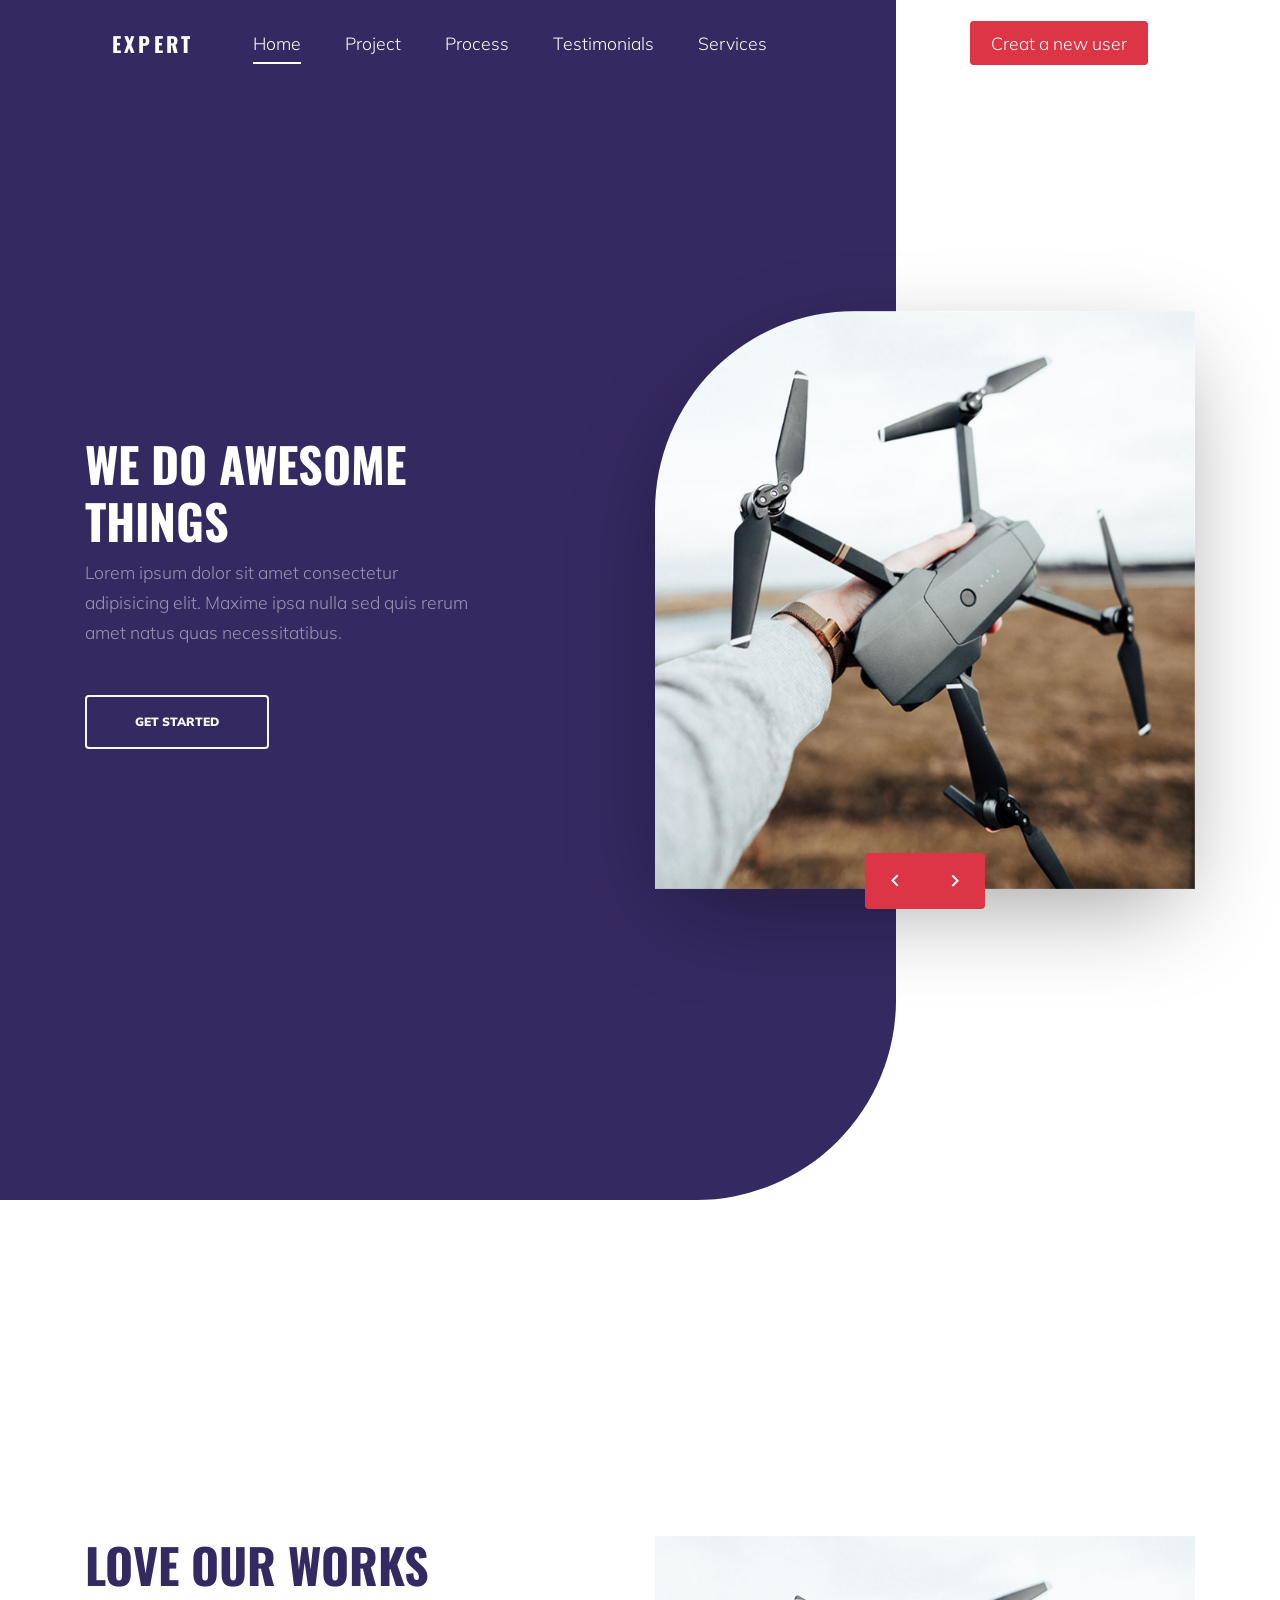
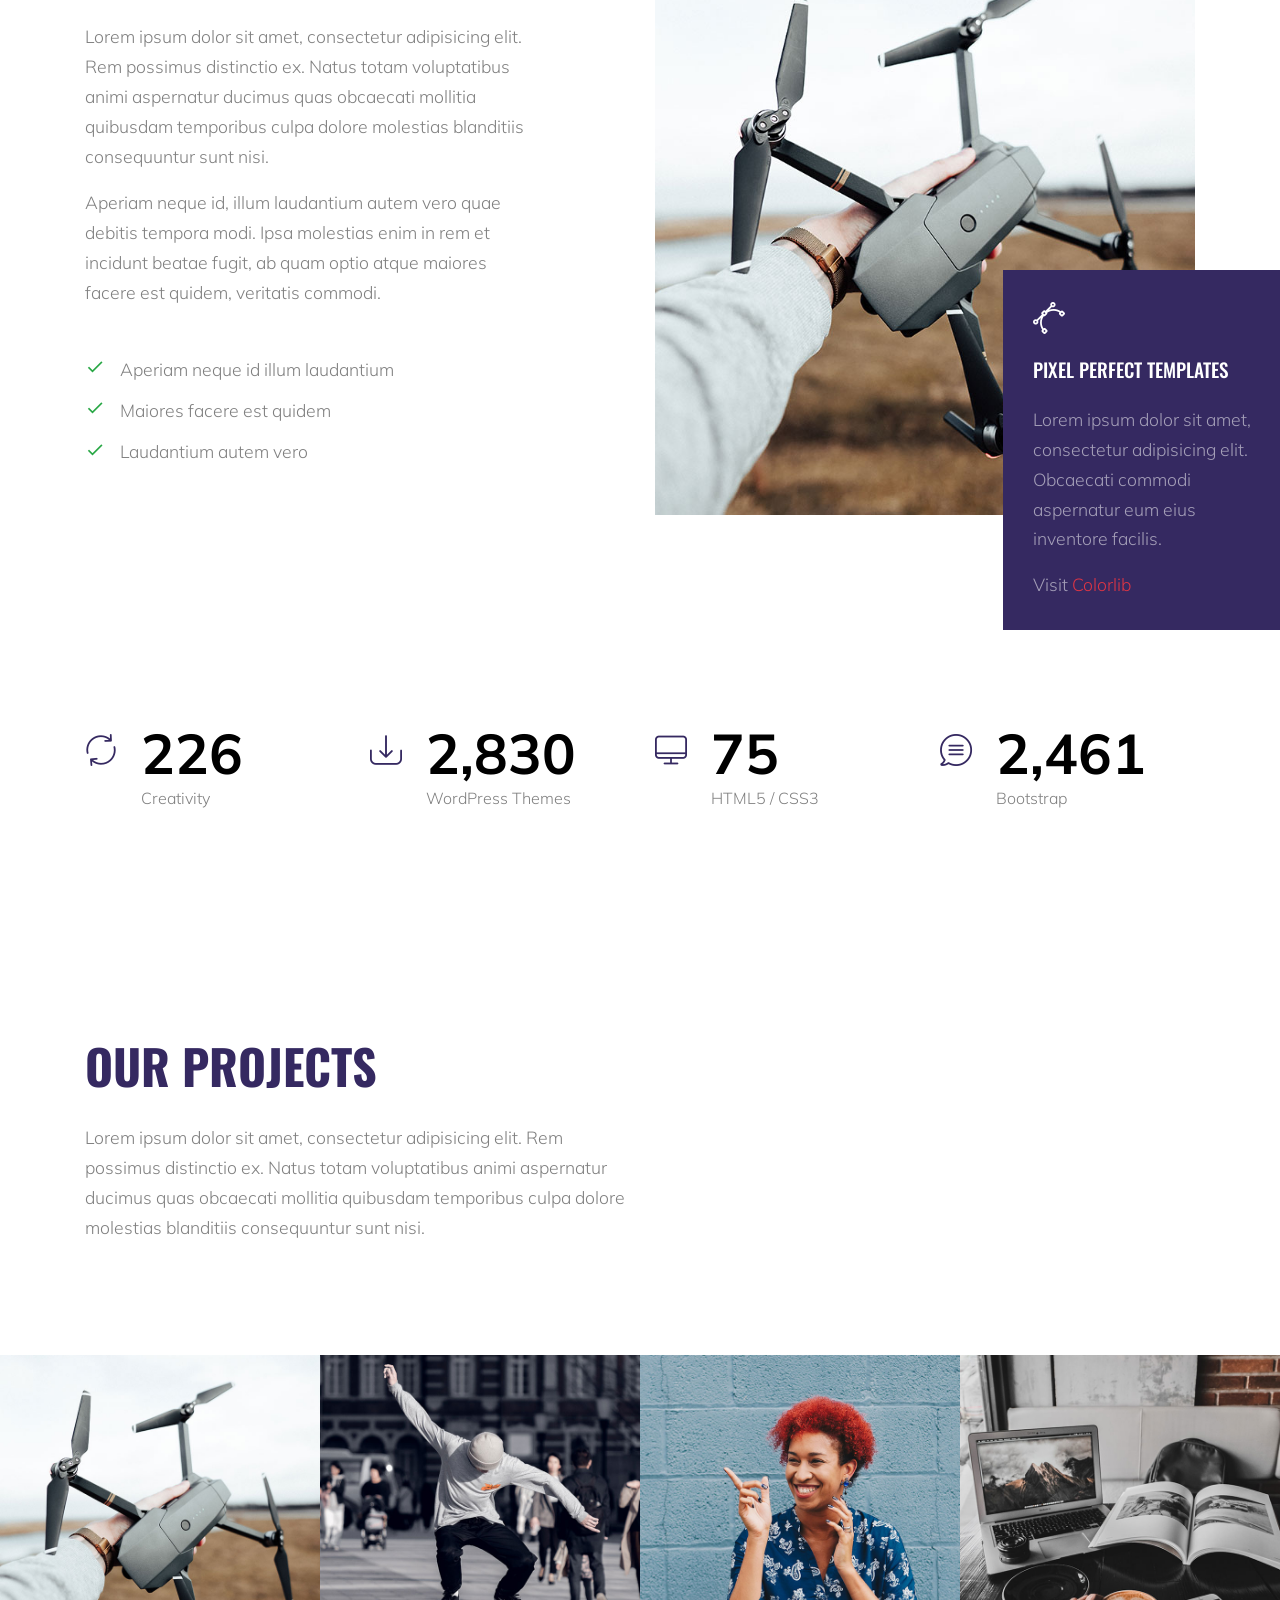
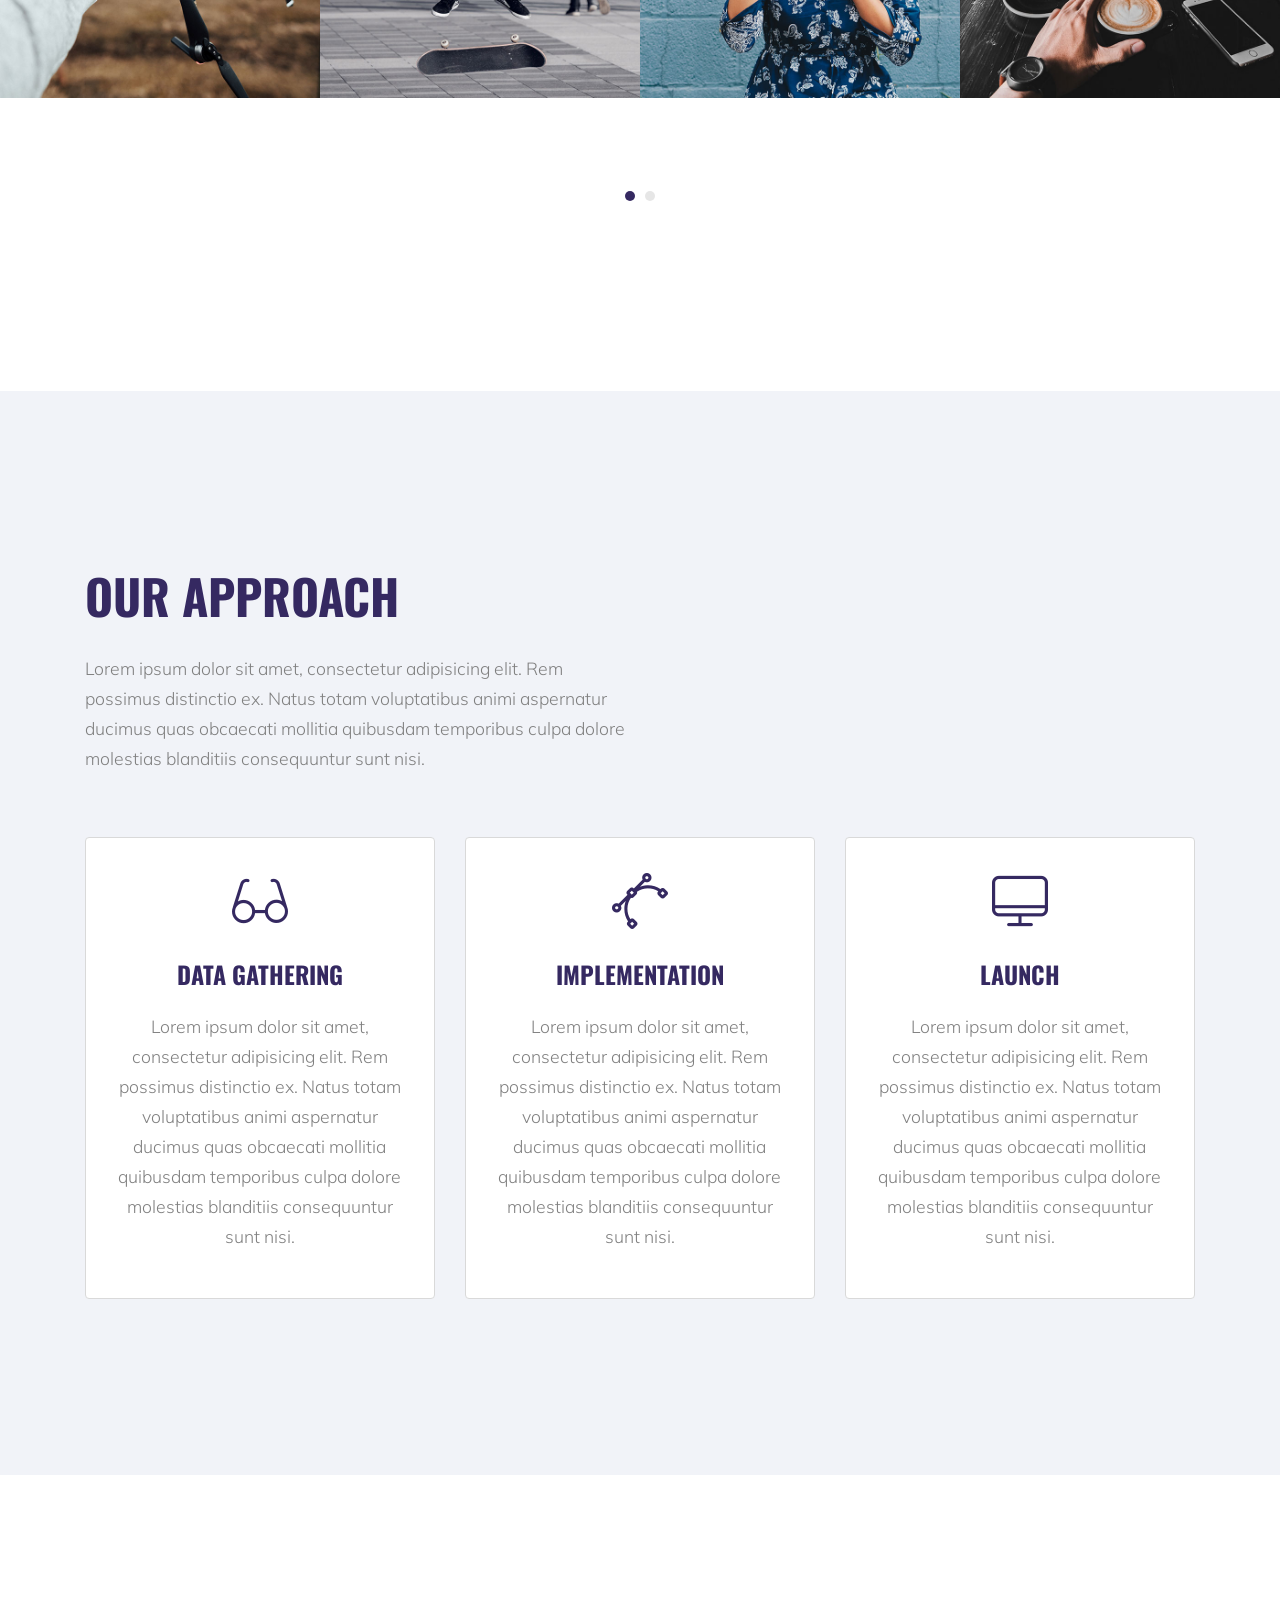
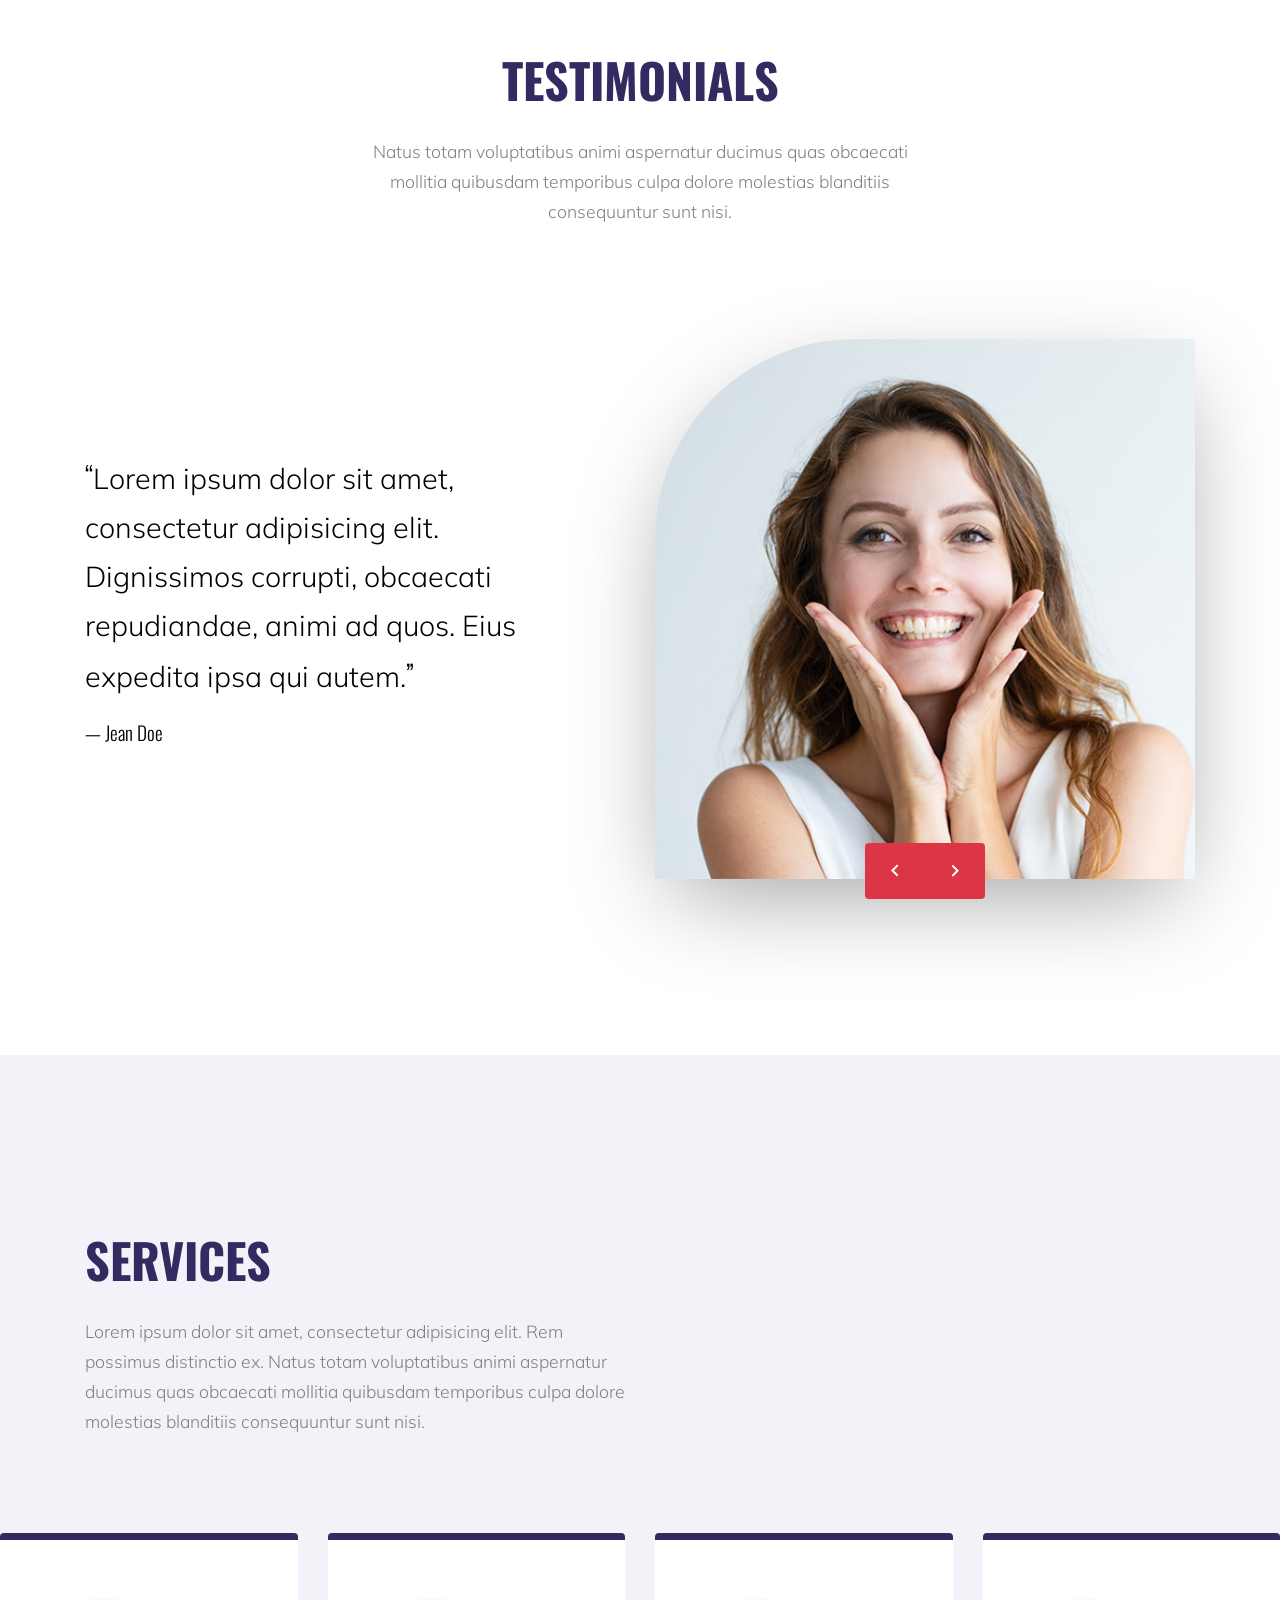
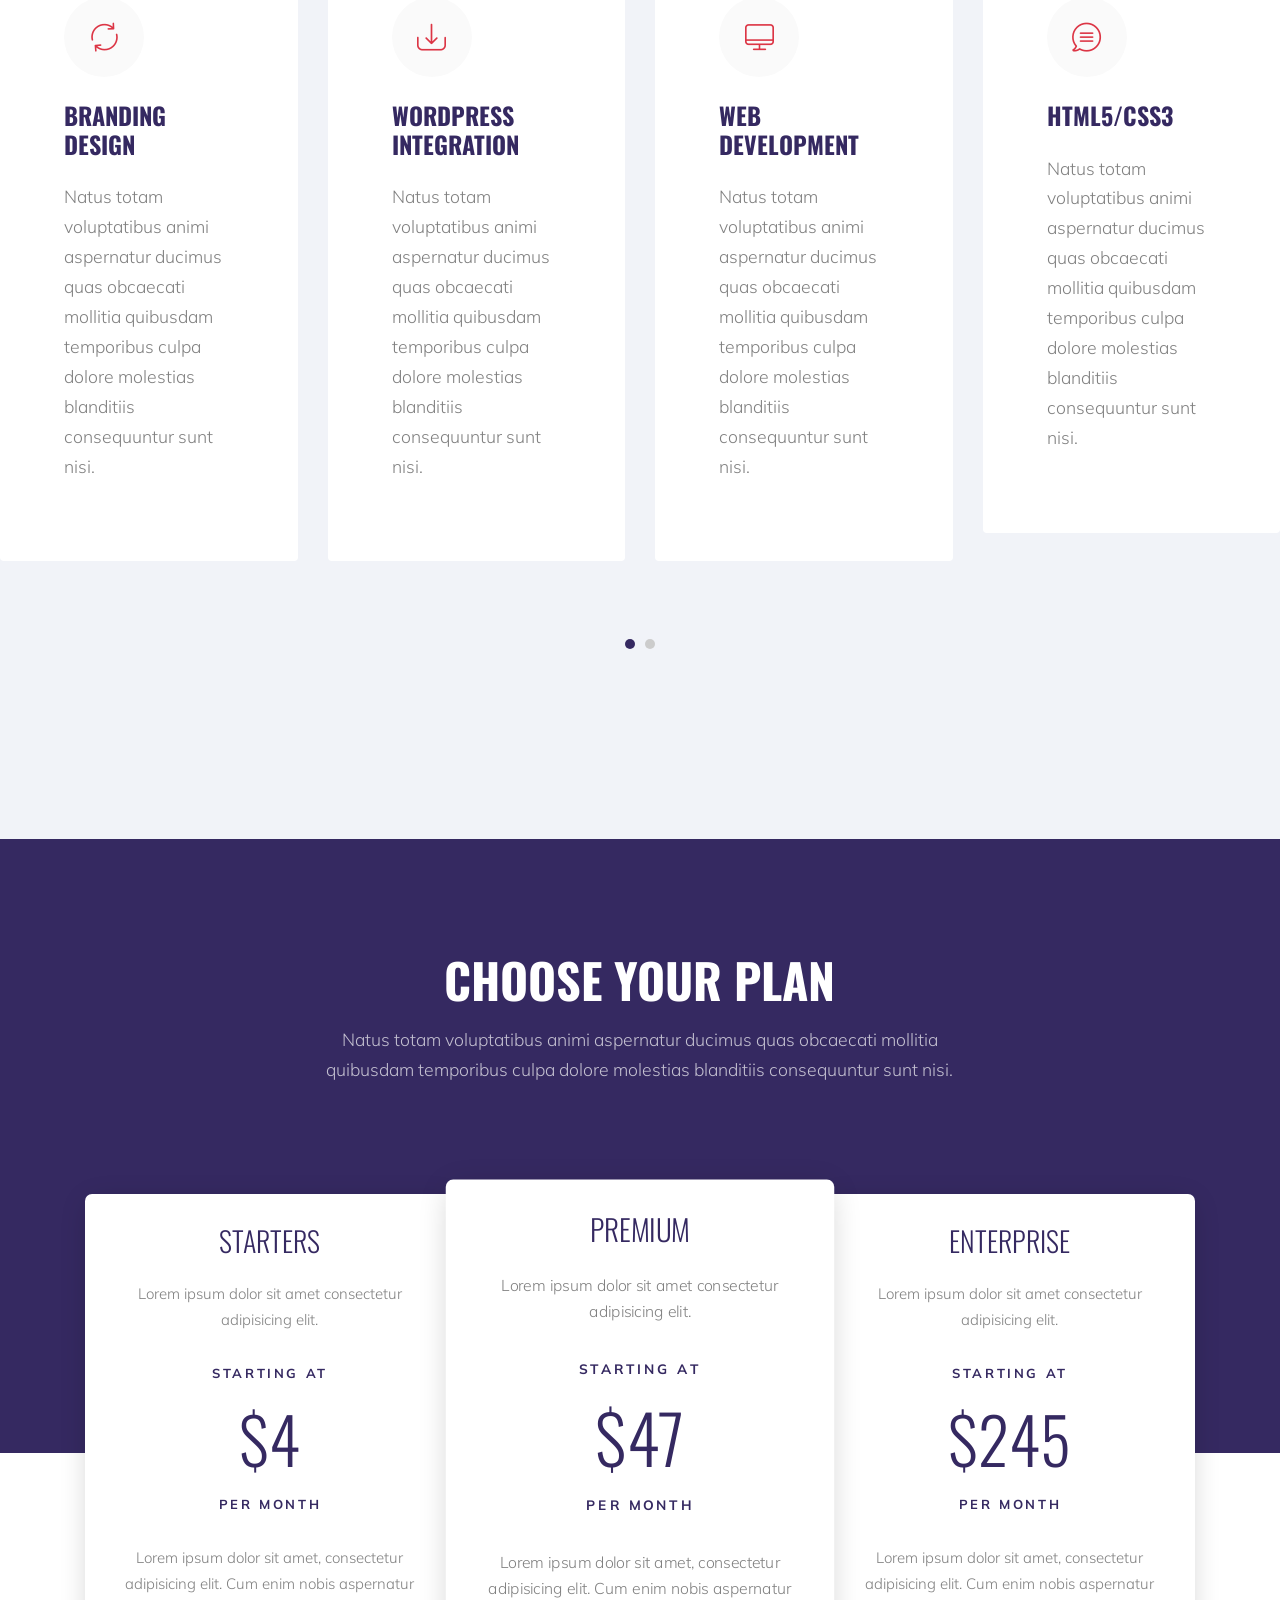
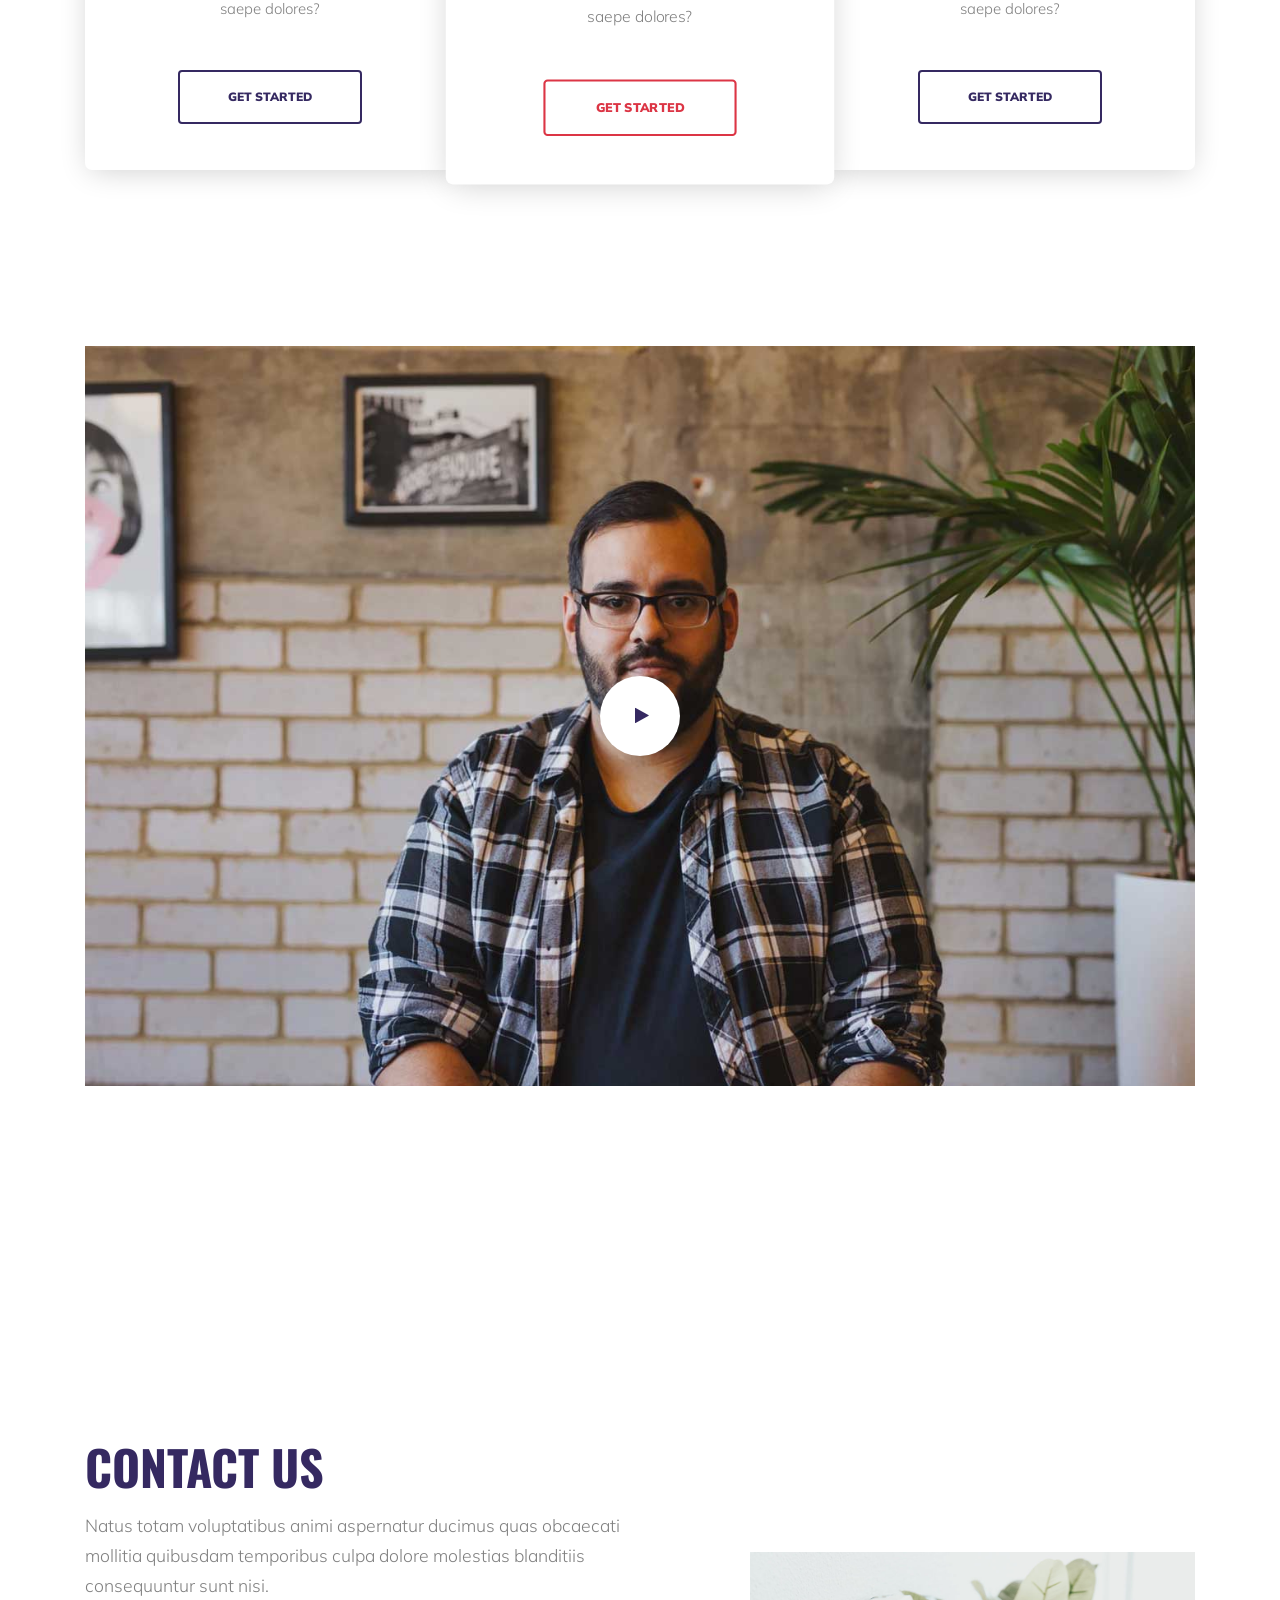
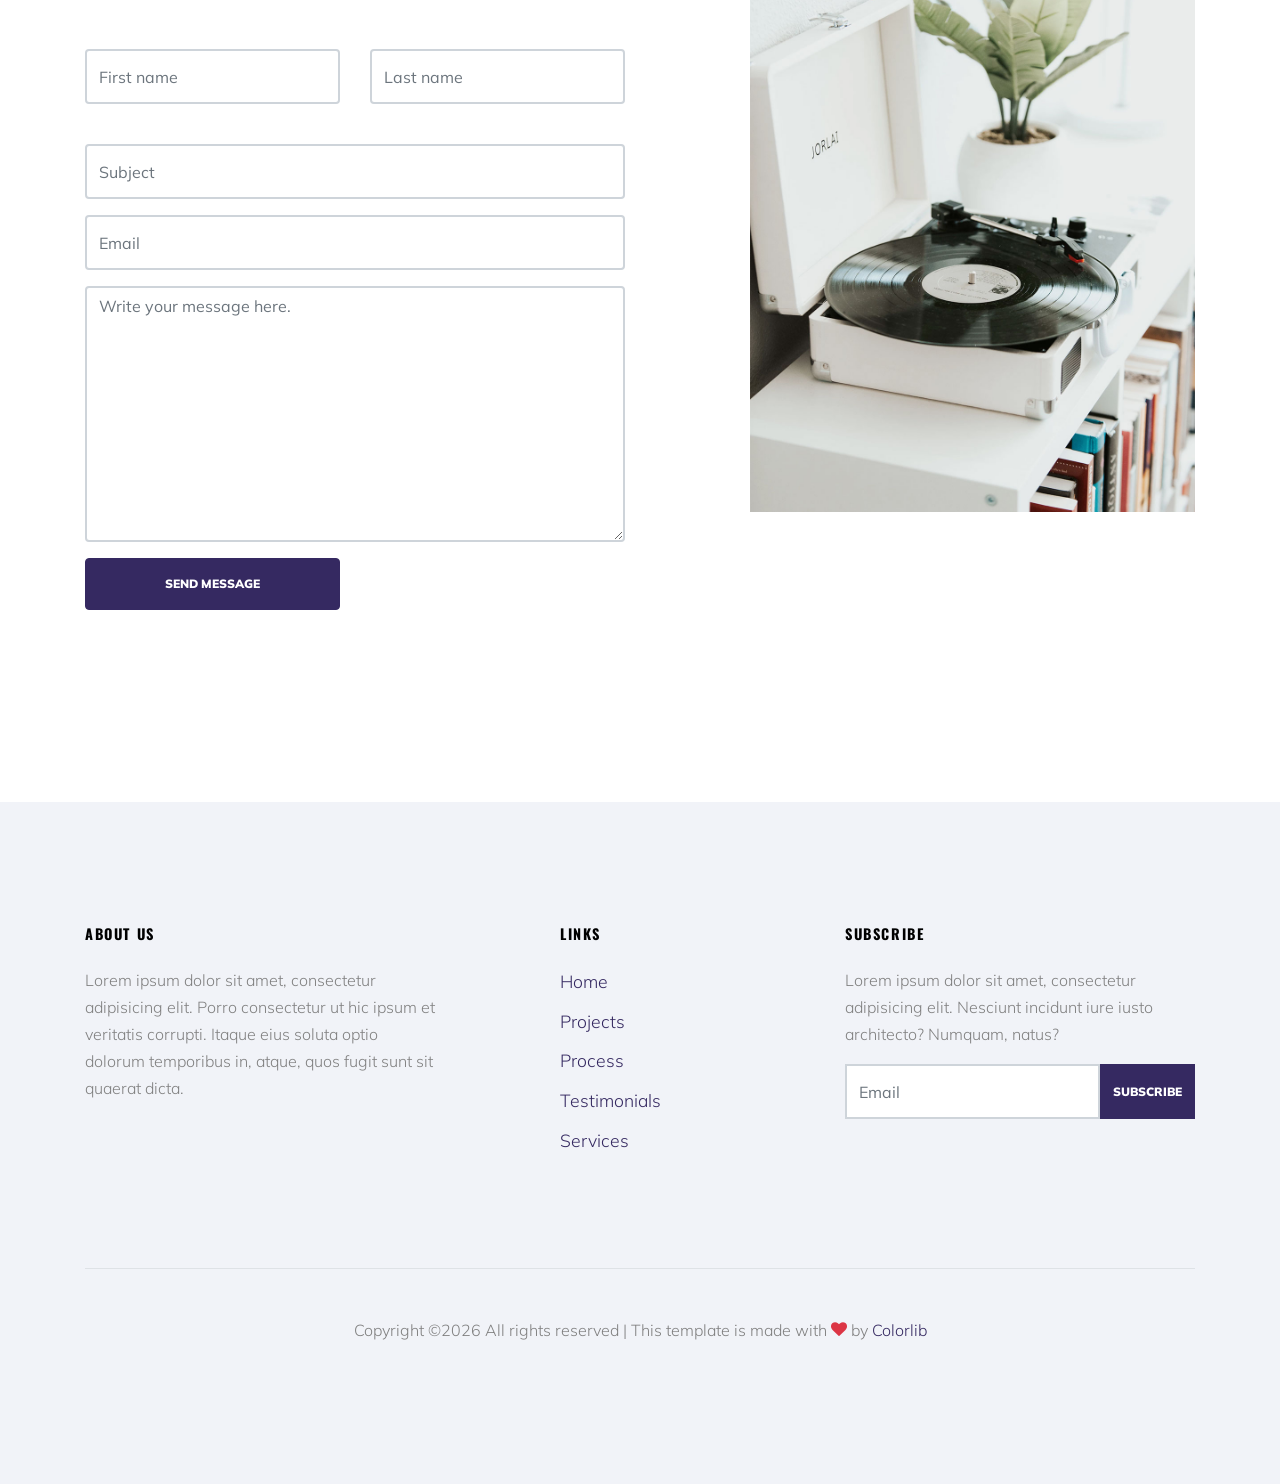
==== index.html @ 6af1cc6c "Initial commit" ====
<!DOCTYPE html>
<html lang="en">
  <head>
    <title>Expert &mdash; Onepage Template by Colorlib</title>
    <meta charset="utf-8">
    <meta name="viewport" content="width=device-width, initial-scale=1, shrink-to-fit=no">
    
    <link href="https://fonts.googleapis.com/css?family=Oswald:400,700|Muli:300,400,700,900" rel="stylesheet">

    <link rel="stylesheet" href="fonts/icomoon/style.css">

    <link rel="stylesheet" href="css/bootstrap.min.css">
    <link rel="stylesheet" href="css/jquery-ui.css">
    <link rel="stylesheet" href="css/owl.carousel.min.css">
    <link rel="stylesheet" href="css/owl.theme.default.min.css">
    <link rel="stylesheet" href="css/owl.theme.default.min.css">

    <link rel="stylesheet" href="css/jquery.fancybox.min.css">

    <link rel="stylesheet" href="css/bootstrap-datepicker.css">

    <link rel="stylesheet" href="fonts/flaticon/font/flaticon.css">

    <link rel="stylesheet" href="css/aos.css">

    <link rel="stylesheet" href="css/style.css">
    
  </head>
  <body data-spy="scroll" data-target=".site-navbar-target" data-offset="300">
  

  <div id="overlayer"></div>
  <div class="loader">
    <div class="spinner-border text-primary" role="status">
      <span class="sr-only">Loading...</span>
    </div>
  </div>


  <div class="site-wrap">

    <div class="site-mobile-menu site-navbar-target">
      <div class="site-mobile-menu-header">
        <div class="site-mobile-menu-close mt-3">
          <span class="icon-close2 js-menu-toggle"></span>
        </div>
      </div>
      <div class="site-mobile-menu-body"></div>
    </div>
   
    
    <header class="site-navbar py-4 js-sticky-header site-navbar-target" role="banner">
      
      <div class="container-fluid">
        <div class="d-flex align-items-center">
          <div class="site-logo"><a href="index.html" class="text-uppercase">Expert</a></div>
          <div>
            <nav class="site-navigation position-relative text-right" role="navigation">
              <ul class="site-menu main-menu js-clone-nav mr-auto d-none d-xl-block">
                <li><a href="#home-section" class="nav-link">Home</a></li>
                <li><a href="#work-section" class="nav-link">Project</a></li>
                <li><a href="#process-section" class="nav-link">Process</a></li>
                <li><a href="#testimonials-section" class="nav-link">Testimonials</a></li>
                <li><a href="#services-section" class="nav-link">Services</a></li>
                
              </ul>
            </nav>
          </div>
          <div class="ml-auto">
            <nav class="site-navigation position-relative text-right" role="navigation">
              <ul class="site-menu main-menu site-menu-dark js-clone-nav mr-auto d-none d-xl-block">
                <li class="cta"><a href="register.html" class="nav-link"><span class="border bg-danger rounded text-white border-danger">Creat a new user </span></a></li>
              </ul>
            </nav>
            <a href="#" class="d-inline-block d-xl-none site-menu-toggle js-menu-toggle float-right"><span class="icon-menu h3"></span></a>
          </div>
        </div>
      </div>
      
    </header>

    <div class="intro-section custom-owl-carousel" id="home-section">
      <div class="container">
        <div class="row align-items-center">
          <div class="col-lg-5 mr-auto" data-aos="fade-up">

            <div class="owl-carousel slide-one-item-alt-text">
              <div class="slide-text">
                <h1>We Do Awesome Things</h1>
                <p class="mb-5">Lorem ipsum dolor sit amet consectetur adipisicing elit. Maxime ipsa nulla sed quis rerum amet natus quas necessitatibus.</p>
                <p><a href="#" target="_blank" class="btn btn-outline-light py-3 px-5">Get Started</a></p>
              </div>
              <div class="slide-text">
                <h1>Welcome</h1>
                <p class="mb-5">Lorem ipsum dolor sit amet consectetur adipisicing elit. Maxime ipsa nulla sed quis rerum amet natus quas necessitatibus.</p>
                <p><a href="#" target="_blank" class="btn btn-outline-light py-3 px-5">Get Started</a></p>
              </div>
              <div class="slide-text">
                <h1>High Quality Website Templates</h1>
                <p class="mb-5">Lorem ipsum dolor sit amet consectetur adipisicing elit. Maxime ipsa nulla sed quis rerum amet natus quas necessitatibus.</p>
                <p><a href="#" target="_blank" class="btn btn-outline-light py-3 px-5">Get Started</a></p>
              </div>
              <div class="slide-text">
                <h1>We do things right.</h1>
                <p class="mb-5">Lorem ipsum dolor sit amet consectetur adipisicing elit. Maxime ipsa nulla sed quis rerum amet natus quas necessitatibus.</p>
                <p><a href="#" target="_blank" class="btn btn-outline-light py-3 px-5">Get Started</a></p>
              </div>
            </div>

          </div>
          <div class="col-lg-6 ml-auto"  data-aos="fade-up" data-aos-delay="100">
                        
            <div class="owl-carousel slide-one-item-alt">
              <img src="images/img_1.jpg" alt="Image" class="img-fluid">
              <img src="images/img_2.jpg" alt="Image" class="img-fluid">
              <img src="images/img_3.jpg" alt="Image" class="img-fluid">
              <img src="images/img_4.jpg" alt="Image" class="img-fluid">
            </div>

            <div class="owl-custom-direction">
              <a href="#" class="custom-prev"><span class="icon-keyboard_arrow_left"></span></a>
              <a href="#" class="custom-next"><span class="icon-keyboard_arrow_right"></span></a>
            </div>

          </div>
        </div>
      </div>
    </div>


    <div class="site-section section-1">
      
    
      <div class="container">
        <div class="row">
          <div class="col-lg-5 mr-auto mb-5"  data-aos="fade-up">

            <div class="mb-5">
              <h2 class="section-title">Love Our Works</h2>
              <p>Lorem ipsum dolor sit amet, consectetur adipisicing elit. Rem possimus distinctio ex. Natus totam voluptatibus animi aspernatur ducimus quas obcaecati mollitia quibusdam temporibus culpa dolore molestias blanditiis consequuntur sunt nisi.</p>
              <p class="mb-5">Aperiam neque id, illum laudantium autem vero quae debitis tempora modi. Ipsa molestias enim in rem et incidunt beatae fugit, ab quam optio atque maiores facere est quidem, veritatis commodi.</p>

              <ul class="ul-check list-unstyled success">
                <li>Aperiam neque id illum laudantium</li>
                <li>Maiores facere est quidem</li>
                <li>Laudantium autem vero</li>
              </ul>
            </div>

            
          </div>

          <div class="col-lg-6"  data-aos="fade-up" data-aos-delay="100">
            <div class="image-absolute-box">
              <div class="box">
                <div class="icon-wrap"><span class="flaticon-vector"></span></div>
                <h3>Pixel Perfect Templates</h3>
                <p>Lorem ipsum dolor sit amet, consectetur adipisicing elit. Obcaecati commodi aspernatur eum eius inventore facilis.</p>
                <p class="mb-0">Visit <a href="#" class="text-danger">Colorlib</a></p>
              </div>
              <img src="images/img_1.jpg" alt="Image" class="img-fluid">
            </div>
          </div>
        </div>
      </div>

    </div>

    <div class="container section-counter">
      <div class="row">
        <div class="col-md-6 col-lg-3" data-aos="fade-up" data-aos-delay="">
          <div class="counter d-flex align-items-start mb-5">
            <div class="icon-wrap"><span class="flaticon-reload text-primary"></span></div>

            <div class="counter-text">
              <strong class="number" data-number="360">0</strong>
              <span>Creativity</span>
            </div>
          </div>
        </div>

        <div class="col-md-6 col-lg-3" data-aos="fade-up" data-aos-delay="100">
          <div class="counter d-flex align-items-start">
            <div class="icon-wrap"><span class="flaticon-download text-primary"></span></div>
            <div class="counter-text">
              <strong class="number" data-number="4500">0</strong>
              <span>WordPress Themes </span>
            </div>
          </div>
        </div>

        <div class="col-md-6 col-lg-3" data-aos="fade-up" data-aos-delay="200">
          <div class="counter d-flex align-items-start mb-5">
            <div class="icon-wrap"><span class="flaticon-monitor text-primary"></span></div>
            <div class="counter-text">
              <strong class="number" data-number="120">0</strong>
              <span>HTML5 / CSS3</span>
            </div>
          </div>
        </div>

        <div class="col-md-6 col-lg-3" data-aos="fade-up" data-aos-delay="300">
          <div class="counter d-flex align-items-start">
            <div class="icon-wrap"><span class="flaticon-chat text-primary"></span></div>
            <div class="counter-text">
              <strong class="number" data-number="3913">0</strong>
              <span>Bootstrap</span>
            </div>
          </div>
        </div>
      </div>
    </div>

    <div class="site-section section-2" id="work-section" data-aos="fade">
      <div class="container">
        <div class="row">
          <div class="col-lg-6 mb-5">
            <h2 class="section-title">Our Projects</h2>
            <p>Lorem ipsum dolor sit amet, consectetur adipisicing elit. Rem possimus distinctio ex. Natus totam voluptatibus animi aspernatur ducimus quas obcaecati mollitia quibusdam temporibus culpa dolore molestias blanditiis consequuntur sunt nisi.</p>
          </div>
        </div>

      </div>
        



      <div class="owl-carousel nonloop-block-13">

          <a class="work-thumb" href="images/img_1.jpg" data-fancybox="gallery">
            <div class="work-text">
              <h3>Project Name Here</h3>
              <span class="category">Website</span>
            </div>
            <img src="images/img_1.jpg" alt="Image" class="img-fluid">
          </a> 
          
          <a class="work-thumb" href="images/img_2.jpg" data-fancybox="gallery">
            <div class="work-text">
              <h3>Project Name Here</h3>
              <span class="category">Illustration</span>
            </div>
            <img src="images/img_2.jpg" alt="Image" class="img-fluid">
          </a>

          <a class="work-thumb" href="images/img_3.jpg" data-fancybox="gallery">
            <div class="work-text">
              <h3>Project Name Here</h3>
              <span class="category">Branding</span>
            </div>
            <img src="images/img_3.jpg" alt="Image" class="img-fluid">
          </a>

          <a class="work-thumb" href="images/img_4.jpg" data-fancybox="gallery">
            <div class="work-text">
              <h3>Project Name Here</h3>
              <span class="category">Web Development</span>
            </div>
            <img src="images/img_4.jpg" alt="Image" class="img-fluid">
          </a>

          <a class="work-thumb" href="images/img_1.jpg" data-fancybox="gallery">
            <div class="work-text">
              <h3>Project Name Here</h3>
              <span class="category">Design</span>
            </div>
            <img src="images/img_1.jpg" alt="Image" class="img-fluid">
          </a>
      </div>
    

    </div>


    <div class="site-section section-2 bg-light" id="process-section" data-aos="fade">
      <div class="container">
        <div class="row">
          <div class="col-lg-6 mb-5">
            <h2 class="section-title">Our Approach</h2>
            <p>Lorem ipsum dolor sit amet, consectetur adipisicing elit. Rem possimus distinctio ex. Natus totam voluptatibus animi aspernatur ducimus quas obcaecati mollitia quibusdam temporibus culpa dolore molestias blanditiis consequuntur sunt nisi.</p>
          </div>
        </div>
        <div class="row">
          <div class="col-md-6 col-lg-4 mb-4 mb-lg-0">
            <div class="process bg-white rounded">
              <div>
                <span class="flaticon-glasses display-4 text-primary mb-4 d-inline-block"></span>
                <h3>Data Gathering</h3>
                <p>Lorem ipsum dolor sit amet, consectetur adipisicing elit. Rem possimus distinctio ex. Natus totam voluptatibus animi aspernatur ducimus quas obcaecati mollitia quibusdam temporibus culpa dolore molestias blanditiis consequuntur sunt nisi.</p>
              </div>

            </div>
          </div>
          <div class="col-md-6 col-lg-4 mb-4 mb-lg-0">
            <div class="process bg-white rounded">
              <div>
                <span class="flaticon-vector display-4 text-primary mb-4 d-inline-block"></span>
                <h3>Implementation</h3>
                <p>Lorem ipsum dolor sit amet, consectetur adipisicing elit. Rem possimus distinctio ex. Natus totam voluptatibus animi aspernatur ducimus quas obcaecati mollitia quibusdam temporibus culpa dolore molestias blanditiis consequuntur sunt nisi.</p>
              </div>

            </div>
          </div>
          <div class="col-md-6 col-lg-4 mb-4 mb-lg-0">
            <div class="process bg-white rounded">
              <div>
                <span class="flaticon-monitor display-4 text-primary mb-4 d-inline-block"></span>
                <h3>Launch</h3>
                <p>Lorem ipsum dolor sit amet, consectetur adipisicing elit. Rem possimus distinctio ex. Natus totam voluptatibus animi aspernatur ducimus quas obcaecati mollitia quibusdam temporibus culpa dolore molestias blanditiis consequuntur sunt nisi.</p>
              </div>

            </div>
          </div>
        </div>
      </div>
    </div>


    <div class="site-section testimonial-wrap custom-owl-carousel" id="testimonials-section">
      <div class="container">
        <div class="row text-center justify-content-center mb-5"  data-aos="fade-up">
          <div class="col-lg-6 mb-5 text-center">
            <h2 class="section-title w-100 mx-auto">Testimonials</h2>
            <p>Natus totam voluptatibus animi aspernatur ducimus quas obcaecati mollitia quibusdam temporibus culpa dolore molestias blanditiis consequuntur sunt nisi.</p>
          </div>
        </div>
        <div class="row align-items-center"  data-aos="fade-up" data-aos-delay="100">
          <div class="col-lg-5 mr-auto">

            <div class="owl-carousel slide-one-item-alt-text">
              <div class="slide-text">
                <blockquote>
                  <p><span>&ldquo;</span>Lorem ipsum dolor sit amet, consectetur adipisicing elit. Dignissimos corrupti, obcaecati repudiandae, animi ad quos. Eius expedita ipsa qui autem.<span>&rdquo;</span></p>
                  <p class="author">&mdash;  Jean Doe</p>
                </blockquote>
              </div>
              <div class="slide-text">
                <blockquote>
                  <p><span>&ldquo;</span>Lorem ipsum dolor sit amet, consectetur adipisicing elit. Dignissimos corrupti, obcaecati repudiandae, animi ad quos. Eius expedita ipsa qui autem.<span>&rdquo;</span></p>
                  <p class="author">&mdash;  Gregg Pollach</p>
                </blockquote>
              </div>
              <div class="slide-text">
               <blockquote>
                  <p><span>&ldquo;</span>Lorem ipsum dolor sit amet, consectetur adipisicing elit. Dignissimos corrupti, obcaecati repudiandae, animi ad quos. Eius expedita ipsa qui autem.<span>&rdquo;</span></p>
                  <p class="author">&mdash;  Rober Kenneth</p>
                </blockquote>
              </div>
              <div class="slide-text">
                <blockquote>
                  <p><span>&ldquo;</span>Lorem ipsum dolor sit amet, consectetur adipisicing elit. Dignissimos corrupti, obcaecati repudiandae, animi ad quos. Eius expedita ipsa qui autem.<span>&rdquo;</span></p>
                  <p class="author">&mdash;  Joshua Smith</p>
                </blockquote>
              </div>
            </div>

          </div>
          <div class="col-lg-6 ml-auto"  data-aos="fade-up" data-aos-delay="200">
                        
            <div class="owl-carousel slide-one-item-alt">
              <img src="images/person_1.jpg" alt="Image" class="img-fluid">
              <img src="images/person_2.jpg" alt="Image" class="img-fluid">
              <img src="images/person_3.jpg" alt="Image" class="img-fluid">
              <img src="images/person_4.jpg" alt="Image" class="img-fluid">
            </div>

            <div class="owl-custom-direction">
              <a href="#" class="custom-prev"><span class="icon-keyboard_arrow_left"></span></a>
              <a href="#" class="custom-next"><span class="icon-keyboard_arrow_right"></span></a>
            </div>

          </div>
        </div>
      </div>
    </div>


    <div class="site-section bg-light" id="services-section" data-aos="fade">
      <div class="container">
        <div class="row">
          <div class="col-lg-6 mb-5">
            <h2 class="section-title">Services</h2>
            <p>Lorem ipsum dolor sit amet, consectetur adipisicing elit. Rem possimus distinctio ex. Natus totam voluptatibus animi aspernatur ducimus quas obcaecati mollitia quibusdam temporibus culpa dolore molestias blanditiis consequuntur sunt nisi.</p>
          </div>
        </div>

      </div>

        
      <div class="owl-carousel nonloop-block-14">
        
        <div class="service">
          <div>
            <span class="custom-icon-wrap"><span class="flaticon-reload"></span></span>
            <h3>Branding Design</h3>
            <p>Natus totam voluptatibus animi aspernatur ducimus quas obcaecati mollitia quibusdam temporibus culpa dolore molestias blanditiis consequuntur sunt nisi.</p>
          </div>
        </div>


        <div class="service">
          <div>
            <span class="custom-icon-wrap"><span class="flaticon-download"></span></span>
            <h3>WordPress Integration</h3>
            <p>Natus totam voluptatibus animi aspernatur ducimus quas obcaecati mollitia quibusdam temporibus culpa dolore molestias blanditiis consequuntur sunt nisi.</p>
          </div>
        </div>

        <div class="service">
          <div>
            <span class="custom-icon-wrap"><span class="flaticon-monitor"></span></span>
            <h3>Web Development</h3>
            <p>Natus totam voluptatibus animi aspernatur ducimus quas obcaecati mollitia quibusdam temporibus culpa dolore molestias blanditiis consequuntur sunt nisi.</p>
          </div>
        </div>

        <div class="service">
          <div>
            <span class="custom-icon-wrap"><span class="flaticon-chat"></span></span>
            <h3>HTML5/CSS3</h3>
            <p>Natus totam voluptatibus animi aspernatur ducimus quas obcaecati mollitia quibusdam temporibus culpa dolore molestias blanditiis consequuntur sunt nisi.</p>
          </div>
        </div>

        <div class="service">
          <div>
            <span class="custom-icon-wrap"><span class="flaticon-glasses"></span></span>
            <h3>Web Templates</h3>
            <p>Natus totam voluptatibus animi aspernatur ducimus quas obcaecati mollitia quibusdam temporibus culpa dolore molestias blanditiis consequuntur sunt nisi.</p>
          </div>
        </div>

        <div class="service">
          <div>
            <span class="custom-icon-wrap"><span class="flaticon-vector"></span></span>
            <h3>Creative Design</h3>
            <p>Natus totam voluptatibus animi aspernatur ducimus quas obcaecati mollitia quibusdam temporibus culpa dolore molestias blanditiis consequuntur sunt nisi.</p>
          </div>
        </div>



      </div>

    </div>


    <div class="pricing-wrap bg-primary pricing-counter" id="pricing-section" data-aos="fade">
      <div class="container">
        <div class="row justify-content-center">
          <div class="col-lg-7 text-center">
            <h2 class="section-title mb-3 text-center text-white mx-auto">Choose Your Plan</h2>
            <p class="mb-5 section-desc">Natus totam voluptatibus animi aspernatur ducimus quas obcaecati mollitia quibusdam temporibus culpa dolore molestias blanditiis consequuntur sunt nisi.</p>
          
          </div>
        </div>
      </div>
    </div>
    
    <div class="container">
      <div class="row no-gutters">
        <div class="col-lg-4">
          <div class="pricing">
            <h3>Starters</h3>
            <p class="description">Lorem ipsum dolor sit amet consectetur adipisicing elit.</p>
            <div class="price">
              <span>Starting at</span>
              <strong>$<em class="number" data-number="7">0</em></strong>
              <span>Per Month</span>
            </div>

            <p class="description-2 mb-5">Lorem ipsum dolor sit amet, consectetur adipisicing elit. Cum enim nobis aspernatur saepe dolores?</p>

            <p><a href="#" target="_blank" class="btn btn-outline-primary py-3 px-5">Get Started</a></p>
            
          </div>
        </div>
        <div class="col-lg-4">
          <div class="pricing pricing-popular">
            <h3>Premium</h3>
            <p class="description">Lorem ipsum dolor sit amet consectetur adipisicing elit.</p>
            <div class="price">
              <span>Starting at</span>
              <strong>$<em class="number" data-number="75">0</em></strong>
              <span>Per Month</span>
            </div>

            <p class="description-2 mb-5">Lorem ipsum dolor sit amet, consectetur adipisicing elit. Cum enim nobis aspernatur saepe dolores?</p>

            <p><a href="#" target="_blank" class="btn  btn-outline-danger py-3 px-5">Get Started</a></p>
            
          </div>
        </div>
        <div class="col-lg-4">
          <div class="pricing">
            <h3>Enterprise</h3>
            <p class="description">Lorem ipsum dolor sit amet consectetur adipisicing elit.</p>
            <div class="price">
              <span>Starting at</span>
              <strong>$<em class="number" data-number="390">0</em></strong>
              <span>Per Month</span>
            </div>

            <p class="description-2 mb-5">Lorem ipsum dolor sit amet, consectetur adipisicing elit. Cum enim nobis aspernatur saepe dolores?</p>

            <p><a href="#" target="_blank" class="btn btn-outline-primary py-3 px-5">Get Started</a></p>
            
          </div>
        </div>
      </div>
    </div>


    <div class="site-section"  data-aos="fade">
      <div class="container">
        <a href="https://vimeo.com/325355987" class="video-img-bg" data-fancybox data-ratio="2">
          <span class="play-button">
            <span class="icon-play"></span>
          </span>
          <img src="images/video_bg.jpg" alt="Image" class="img-fluid">
        </a>
      </div>
    </div>

    <div class="site-section" id="contact-section"  data-aos="fade">
      <div class="container">

        <div class="row align-items-center">
          <div class="col-md-5 order-1 order-md-2 mb-5 mb-md-0">
            <img src="images/about_1.jpg" alt="Image" class="img-fluid">
          </div>
          <div class="col-md-6 mr-auto order-2 order-md-1">
            
            <h2 class="section-title mb-3">Contact Us</h2>
            <p class="mb-5">Natus totam voluptatibus animi aspernatur ducimus quas obcaecati mollitia quibusdam temporibus culpa dolore molestias blanditiis consequuntur sunt nisi.</p>
          
            <form method="post">
              <div class="form-group row">
                <div class="col-md-6 mb-4">
                  <input type="text" class="form-control" placeholder="First name">
                </div>
                <div class="col-md-6">
                  <input type="text" class="form-control" placeholder="Last name">
                </div>
              </div>

              <div class="form-group row">
                <div class="col-md-12">
                  <input type="text" class="form-control" placeholder="Subject">
                </div>
              </div>

              <div class="form-group row">
                <div class="col-md-12">
                  <input type="email" class="form-control" placeholder="Email">
                </div>
              </div>
              <div class="form-group row">
                <div class="col-md-12">
                  <textarea class="form-control" id="" cols="30" rows="10" placeholder="Write your message here."></textarea>
                </div>
              </div>

              <div class="form-group row">
                <div class="col-md-6">
                  
                  <input type="submit" class="btn btn-primary py-3 px-5 btn-block" value="Send Message">
                </div>
              </div>

            </form>
          </div>
          
        </div>
      </div>
    </div>

  
     
    <footer class="footer-section bg-light">
      <div class="container">
        <div class="row">
          <div class="col-md-4">
            <h3>About Us</h3>
            <p>Lorem ipsum dolor sit amet, consectetur adipisicing elit. Porro consectetur ut hic ipsum et veritatis corrupti. Itaque eius soluta optio dolorum temporibus in, atque, quos fugit sunt sit quaerat dicta.</p>
          </div>

          <div class="col-md-3 ml-auto">
            <h3>Links</h3>
            <ul class="list-unstyled footer-links">
              <li><a href="#home-section" class="smoothscroll">Home</a></li>
              <li><a href="#work-section" class="smoothscroll">Projects</a></li>
              <li><a href="#process-section" class="smoothscroll">Process</a></li>
              <li><a href="#testimonials-section" class="smoothscroll">Testimonials</a></li>
              <li><a href="#services-section" class="smoothscroll">Services</a></li>
            </ul>
          </div>

          <div class="col-md-4">
            <h3>Subscribe</h3>
            <p>Lorem ipsum dolor sit amet, consectetur adipisicing elit. Nesciunt incidunt iure iusto architecto? Numquam, natus?</p>
            <form action="#">
              <div class="d-flex mb-5">
                <input type="text" class="form-control rounded-0" placeholder="Email">
                <input type="submit" class="btn btn-primary rounded-0" value="Subscribe">
              </div>
            </form>
          </div>

        </div>

        <div class="row pt-5 mt-5 text-center">
          <div class="col-md-12">
            <div class="border-top pt-5">
              <p>
            <!-- Link back to Colorlib can't be removed. Template is licensed under CC BY 3.0. -->
            Copyright &copy;<script>document.write(new Date().getFullYear());</script> All rights reserved | This template is made with <i class="icon-heart text-danger" aria-hidden="true"></i> by <a href="https://colorlib.com" target="_blank" >Colorlib</a>
            <!-- Link back to Colorlib can't be removed. Template is licensed under CC BY 3.0. -->
            </p>
            
            </div>
          </div>
          
        </div>
      </div>
    </footer>

  
    
  </div> <!-- .site-wrap -->

  <script src="js/jquery-3.3.1.min.js"></script>
  <script src="js/jquery-ui.js"></script>
  <script src="js/popper.min.js"></script>
  <script src="js/bootstrap.min.js"></script>
  <script src="js/owl.carousel.min.js"></script>
  <script src="js/jquery.easing.1.3.js"></script>
  <script src="js/aos.js"></script>
  <script src="js/jquery.fancybox.min.js"></script>
  <script src="js/jquery.waypoints.min.js"></script>
  <script src="js/jquery.animateNumber.min.js"></script>
  <script src="js/jquery.sticky.js"></script>
  <script src="js/main.js"></script>
    
  
  </body>
</html>
---- fonts/icomoon/style.css ----
@font-face {
  font-family: 'icomoon';
  src:  url('fonts/icomoon.eot?10si43');
  src:  url('fonts/icomoon.eot?10si43#iefix') format('embedded-opentype'),
    url('fonts/icomoon.ttf?10si43') format('truetype'),
    url('fonts/icomoon.woff?10si43') format('woff'),
    url('fonts/icomoon.svg?10si43#icomoon') format('svg');
  font-weight: normal;
  font-style: normal;
}

[class^="icon-"], [class*=" icon-"] {
  /* use !important to prevent issues with browser extensions that change fonts */
  font-family: 'icomoon' !important;
  speak: none;
  font-style: normal;
  font-weight: normal;
  font-variant: normal;
  text-transform: none;
  line-height: 1;

  /* Better Font Rendering =========== */
  -webkit-font-smoothing: antialiased;
  -moz-osx-font-smoothing: grayscale;
}

.icon-asterisk:before {
  content: "\f069";
}
.icon-plus:before {
  content: "\f067";
}
.icon-question:before {
  content: "\f128";
}
.icon-minus:before {
  content: "\f068";
}
.icon-glass:before {
  content: "\f000";
}
.icon-music:before {
  content: "\f001";
}
.icon-search:before {
  content: "\f002";
}
.icon-envelope-o:before {
  content: "\f003";
}
.icon-heart:before {
  content: "\f004";
}
.icon-star:before {
  content: "\f005";
}
.icon-star-o:before {
  content: "\f006";
}
.icon-user:before {
  content: "\f007";
}
.icon-film:before {
  content: "\f008";
}
.icon-th-large:before {
  content: "\f009";
}
.icon-th:before {
  content: "\f00a";
}
.icon-th-list:before {
  content: "\f00b";
}
.icon-check:before {
  content: "\f00c";
}
.icon-close:before {
  content: "\f00d";
}
.icon-remove:before {
  content: "\f00d";
}
.icon-times:before {
  content: "\f00d";
}
.icon-search-plus:before {
  content: "\f00e";
}
.icon-search-minus:before {
  content: "\f010";
}
.icon-power-off:before {
  content: "\f011";
}
.icon-signal:before {
  content: "\f012";
}
.icon-cog:before {
  content: "\f013";
}
.icon-gear:before {
  content: "\f013";
}
.icon-trash-o:before {
  content: "\f014";
}
.icon-home:before {
  content: "\f015";
}
.icon-file-o:before {
  content: "\f016";
}
.icon-clock-o:before {
  content: "\f017";
}
.icon-road:before {
  content: "\f018";
}
.icon-download:before {
  content: "\f019";
}
.icon-arrow-circle-o-down:before {
  content: "\f01a";
}
.icon-arrow-circle-o-up:before {
  content: "\f01b";
}
.icon-inbox:before {
  content: "\f01c";
}
.icon-play-circle-o:before {
  content: "\f01d";
}
.icon-repeat:before {
  content: "\f01e";
}
.icon-rotate-right:before {
  content: "\f01e";
}
.icon-refresh:before {
  content: "\f021";
}
.icon-list-alt:before {
  content: "\f022";
}
.icon-lock:before {
  content: "\f023";
}
.icon-flag:before {
  content: "\f024";
}
.icon-headphones:before {
  content: "\f025";
}
.icon-volume-off:before {
  content: "\f026";
}
.icon-volume-down:before {
  content: "\f027";
}
.icon-volume-up:before {
  content: "\f028";
}
.icon-qrcode:before {
  content: "\f029";
}
.icon-barcode:before {
  content: "\f02a";
}
.icon-tag:before {
  content: "\f02b";
}
.icon-tags:before {
  content: "\f02c";
}
.icon-book:before {
  content: "\f02d";
}
.icon-bookmark:before {
  content: "\f02e";
}
.icon-print:before {
  content: "\f02f";
}
.icon-camera:before {
  content: "\f030";
}
.icon-font:before {
  content: "\f031";
}
.icon-bold:before {
  content: "\f032";
}
.icon-italic:before {
  content: "\f033";
}
.icon-text-height:before {
  content: "\f034";
}
.icon-text-width:before {
  content: "\f035";
}
.icon-align-left:before {
  content: "\f036";
}
.icon-align-center:before {
  content: "\f037";
}
.icon-align-right:before {
  content: "\f038";
}
.icon-align-justify:before {
  content: "\f039";
}
.icon-list:before {
  content: "\f03a";
}
.icon-dedent:before {
  content: "\f03b";
}
.icon-outdent:before {
  content: "\f03b";
}
.icon-indent:before {
  content: "\f03c";
}
.icon-video-camera:before {
  content: "\f03d";
}
.icon-image:before {
  content: "\f03e";
}
.icon-photo:before {
  content: "\f03e";
}
.icon-picture-o:before {
  content: "\f03e";
}
.icon-pencil:before {
  content: "\f040";
}
.icon-map-marker:before {
  content: "\f041";
}
.icon-adjust:before {
  content: "\f042";
}
.icon-tint:before {
  content: "\f043";
}
.icon-edit:before {
  content: "\f044";
}
.icon-pencil-square-o:before {
  content: "\f044";
}
.icon-share-square-o:before {
  content: "\f045";
}
.icon-check-square-o:before {
  content: "\f046";
}
.icon-arrows:before {
  content: "\f047";
}
.icon-step-backward:before {
  content: "\f048";
}
.icon-fast-backward:before {
  content: "\f049";
}
.icon-backward:before {
  content: "\f04a";
}
.icon-play:before {
  content: "\f04b";
}
.icon-pause:before {
  content: "\f04c";
}
.icon-stop:before {
  content: "\f04d";
}
.icon-forward:before {
  content: "\f04e";
}
.icon-fast-forward:before {
  content: "\f050";
}
.icon-step-forward:before {
  content: "\f051";
}
.icon-eject:before {
  content: "\f052";
}
.icon-chevron-left:before {
  content: "\f053";
}
.icon-chevron-right:before {
  content: "\f054";
}
.icon-plus-circle:before {
  content: "\f055";
}
.icon-minus-circle:before {
  content: "\f056";
}
.icon-times-circle:before {
  content: "\f057";
}
.icon-check-circle:before {
  content: "\f058";
}
.icon-question-circle:before {
  content: "\f059";
}
.icon-info-circle:before {
  content: "\f05a";
}
.icon-crosshairs:before {
  content: "\f05b";
}
.icon-times-circle-o:before {
  content: "\f05c";
}
.icon-check-circle-o:before {
  content: "\f05d";
}
.icon-ban:before {
  content: "\f05e";
}
.icon-arrow-left:before {
  content: "\f060";
}
.icon-arrow-right:before {
  content: "\f061";
}
.icon-arrow-up:before {
  content: "\f062";
}
.icon-arrow-down:before {
  content: "\f063";
}
.icon-mail-forward:before {
  content: "\f064";
}
.icon-share:before {
  content: "\f064";
}
.icon-expand:before {
  content: "\f065";
}
.icon-compress:before {
  content: "\f066";
}
.icon-exclamation-circle:before {
  content: "\f06a";
}
.icon-gift:before {
  content: "\f06b";
}
.icon-leaf:before {
  content: "\f06c";
}
.icon-fire:before {
  content: "\f06d";
}
.icon-eye:before {
  content: "\f06e";
}
.icon-eye-slash:before {
  content: "\f070";
}
.icon-exclamation-triangle:before {
  content: "\f071";
}
.icon-warning:before {
  content: "\f071";
}
.icon-plane:before {
  content: "\f072";
}
.icon-calendar:before {
  content: "\f073";
}
.icon-random:before {
  content: "\f074";
}
.icon-comment:before {
  content: "\f075";
}
.icon-magnet:before {
  content: "\f076";
}
.icon-chevron-up:before {
  content: "\f077";
}
.icon-chevron-down:before {
  content: "\f078";
}
.icon-retweet:before {
  content: "\f079";
}
.icon-shopping-cart:before {
  content: "\f07a";
}
.icon-folder:before {
  content: "\f07b";
}
.icon-folder-open:before {
  content: "\f07c";
}
.icon-arrows-v:before {
  content: "\f07d";
}
.icon-arrows-h:before {
  content: "\f07e";
}
.icon-bar-chart:before {
  content: "\f080";
}
.icon-bar-chart-o:before {
  content: "\f080";
}
.icon-twitter-square:before {
  content: "\f081";
}
.icon-facebook-square:before {
  content: "\f082";
}
.icon-camera-retro:before {
  content: "\f083";
}
.icon-key:before {
  content: "\f084";
}
.icon-cogs:before {
  content: "\f085";
}
.icon-gears:before {
  content: "\f085";
}
.icon-comments:before {
  content: "\f086";
}
.icon-thumbs-o-up:before {
  content: "\f087";
}
.icon-thumbs-o-down:before {
  content: "\f088";
}
.icon-star-half:before {
  content: "\f089";
}
.icon-heart-o:before {
  content: "\f08a";
}
.icon-sign-out:before {
  content: "\f08b";
}
.icon-linkedin-square:before {
  content: "\f08c";
}
.icon-thumb-tack:before {
  content: "\f08d";
}
.icon-external-link:before {
  content: "\f08e";
}
.icon-sign-in:before {
  content: "\f090";
}
.icon-trophy:before {
  content: "\f091";
}
.icon-github-square:before {
  content: "\f092";
}
.icon-upload:before {
  content: "\f093";
}
.icon-lemon-o:before {
  content: "\f094";
}
.icon-phone:before {
  content: "\f095";
}
.icon-square-o:before {
  content: "\f096";
}
.icon-bookmark-o:before {
  content: "\f097";
}
.icon-phone-square:before {
  content: "\f098";
}
.icon-twitter:before {
  content: "\f099";
}
.icon-facebook:before {
  content: "\f09a";
}
.icon-facebook-f:before {
  content: "\f09a";
}
.icon-github:before {
  content: "\f09b";
}
.icon-unlock:before {
  content: "\f09c";
}
.icon-credit-card:before {
  content: "\f09d";
}
.icon-feed:before {
  content: "\f09e";
}
.icon-rss:before {
  content: "\f09e";
}
.icon-hdd-o:before {
  content: "\f0a0";
}
.icon-bullhorn:before {
  content: "\f0a1";
}
.icon-bell-o:before {
  content: "\f0a2";
}
.icon-certificate:before {
  content: "\f0a3";
}
.icon-hand-o-right:before {
  content: "\f0a4";
}
.icon-hand-o-left:before {
  content: "\f0a5";
}
.icon-hand-o-up:before {
  content: "\f0a6";
}
.icon-hand-o-down:before {
  content: "\f0a7";
}
.icon-arrow-circle-left:before {
  content: "\f0a8";
}
.icon-arrow-circle-right:before {
  content: "\f0a9";
}
.icon-arrow-circle-up:before {
  content: "\f0aa";
}
.icon-arrow-circle-down:before {
  content: "\f0ab";
}
.icon-globe:before {
  content: "\f0ac";
}
.icon-wrench:before {
  content: "\f0ad";
}
.icon-tasks:before {
  content: "\f0ae";
}
.icon-filter:before {
  content: "\f0b0";
}
.icon-briefcase:before {
  content: "\f0b1";
}
.icon-arrows-alt:before {
  content: "\f0b2";
}
.icon-group:before {
  content: "\f0c0";
}
.icon-users:before {
  content: "\f0c0";
}
.icon-chain:before {
  content: "\f0c1";
}
.icon-link:before {
  content: "\f0c1";
}
.icon-cloud:before {
  content: "\f0c2";
}
.icon-flask:before {
  content: "\f0c3";
}
.icon-cut:before {
  content: "\f0c4";
}
.icon-scissors:before {
  content: "\f0c4";
}
.icon-copy:before {
  content: "\f0c5";
}
.icon-files-o:before {
  content: "\f0c5";
}
.icon-paperclip:before {
  content: "\f0c6";
}
.icon-floppy-o:before {
  content: "\f0c7";
}
.icon-save:before {
  content: "\f0c7";
}
.icon-square:before {
  content: "\f0c8";
}
.icon-bars:before {
  content: "\f0c9";
}
.icon-navicon:before {
  content: "\f0c9";
}
.icon-reorder:before {
  content: "\f0c9";
}
.icon-list-ul:before {
  content: "\f0ca";
}
.icon-list-ol:before {
  content: "\f0cb";
}
.icon-strikethrough:before {
  content: "\f0cc";
}
.icon-underline:before {
  content: "\f0cd";
}
.icon-table:before {
  content: "\f0ce";
}
.icon-magic:before {
  content: "\f0d0";
}
.icon-truck:before {
  content: "\f0d1";
}
.icon-pinterest:before {
  content: "\f0d2";
}
.icon-pinterest-square:before {
  content: "\f0d3";
}
.icon-google-plus-square:before {
  content: "\f0d4";
}
.icon-google-plus:before {
  content: "\f0d5";
}
.icon-money:before {
  content: "\f0d6";
}
.icon-caret-down:before {
  content: "\f0d7";
}
.icon-caret-up:before {
  content: "\f0d8";
}
.icon-caret-left:before {
  content: "\f0d9";
}
.icon-caret-right:before {
  content: "\f0da";
}
.icon-columns:before {
  content: "\f0db";
}
.icon-sort:before {
  content: "\f0dc";
}
.icon-unsorted:before {
  content: "\f0dc";
}
.icon-sort-desc:before {
  content: "\f0dd";
}
.icon-sort-down:before {
  content: "\f0dd";
}
.icon-sort-asc:before {
  content: "\f0de";
}
.icon-sort-up:before {
  content: "\f0de";
}
.icon-envelope:before {
  content: "\f0e0";
}
.icon-linkedin:before {
  content: "\f0e1";
}
.icon-rotate-left:before {
  content: "\f0e2";
}
.icon-undo:before {
  content: "\f0e2";
}
.icon-gavel:before {
  content: "\f0e3";
}
.icon-legal:before {
  content: "\f0e3";
}
.icon-dashboard:before {
  content: "\f0e4";
}
.icon-tachometer:before {
  content: "\f0e4";
}
.icon-comment-o:before {
  content: "\f0e5";
}
.icon-comments-o:before {
  content: "\f0e6";
}
.icon-bolt:before {
  content: "\f0e7";
}
.icon-flash:before {
  content: "\f0e7";
}
.icon-sitemap:before {
  content: "\f0e8";
}
.icon-umbrella:before {
  content: "\f0e9";
}
.icon-clipboard:before {
  content: "\f0ea";
}
.icon-paste:before {
  content: "\f0ea";
}
.icon-lightbulb-o:before {
  content: "\f0eb";
}
.icon-exchange:before {
  content: "\f0ec";
}
.icon-cloud-download:before {
  content: "\f0ed";
}
.icon-cloud-upload:before {
  content: "\f0ee";
}
.icon-user-md:before {
  content: "\f0f0";
}
.icon-stethoscope:before {
  content: "\f0f1";
}
.icon-suitcase:before {
  content: "\f0f2";
}
.icon-bell:before {
  content: "\f0f3";
}
.icon-coffee:before {
  content: "\f0f4";
}
.icon-cutlery:before {
  content: "\f0f5";
}
.icon-file-text-o:before {
  content: "\f0f6";
}
.icon-building-o:before {
  content: "\f0f7";
}
.icon-hospital-o:before {
  content: "\f0f8";
}
.icon-ambulance:before {
  content: "\f0f9";
}
.icon-medkit:before {
  content: "\f0fa";
}
.icon-fighter-jet:before {
  content: "\f0fb";
}
.icon-beer:before {
  content: "\f0fc";
}
.icon-h-square:before {
  content: "\f0fd";
}
.icon-plus-square:before {
  content: "\f0fe";
}
.icon-angle-double-left:before {
  content: "\f100";
}
.icon-angle-double-right:before {
  content: "\f101";
}
.icon-angle-double-up:before {
  content: "\f102";
}
.icon-angle-double-down:before {
  content: "\f103";
}
.icon-angle-left:before {
  content: "\f104";
}
.icon-angle-right:before {
  content: "\f105";
}
.icon-angle-up:before {
  content: "\f106";
}
.icon-angle-down:before {
  content: "\f107";
}
.icon-desktop:before {
  content: "\f108";
}
.icon-laptop:before {
  content: "\f109";
}
.icon-tablet:before {
  content: "\f10a";
}
.icon-mobile:before {
  content: "\f10b";
}
.icon-mobile-phone:before {
  content: "\f10b";
}
.icon-circle-o:before {
  content: "\f10c";
}
.icon-quote-left:before {
  content: "\f10d";
}
.icon-quote-right:before {
  content: "\f10e";
}
.icon-spinner:before {
  content: "\f110";
}
.icon-circle:before {
  content: "\f111";
}
.icon-mail-reply:before {
  content: "\f112";
}
.icon-reply:before {
  content: "\f112";
}
.icon-github-alt:before {
  content: "\f113";
}
.icon-folder-o:before {
  content: "\f114";
}
.icon-folder-open-o:before {
  content: "\f115";
}
.icon-smile-o:before {
  content: "\f118";
}
.icon-frown-o:before {
  content: "\f119";
}
.icon-meh-o:before {
  content: "\f11a";
}
.icon-gamepad:before {
  content: "\f11b";
}
.icon-keyboard-o:before {
  content: "\f11c";
}
.icon-flag-o:before {
  content: "\f11d";
}
.icon-flag-checkered:before {
  content: "\f11e";
}
.icon-terminal:before {
  content: "\f120";
}
.icon-code:before {
  content: "\f121";
}
.icon-mail-reply-all:before {
  content: "\f122";
}
.icon-reply-all:before {
  content: "\f122";
}
.icon-star-half-empty:before {
  content: "\f123";
}
.icon-star-half-full:before {
  content: "\f123";
}
.icon-star-half-o:before {
  content: "\f123";
}
.icon-location-arrow:before {
  content: "\f124";
}
.icon-crop:before {
  content: "\f125";
}
.icon-code-fork:before {
  content: "\f126";
}
.icon-chain-broken:before {
  content: "\f127";
}
.icon-unlink:before {
  content: "\f127";
}
.icon-info:before {
  content: "\f129";
}
.icon-exclamation:before {
  content: "\f12a";
}
.icon-superscript:before {
  content: "\f12b";
}
.icon-subscript:before {
  content: "\f12c";
}
.icon-eraser:before {
  content: "\f12d";
}
.icon-puzzle-piece:before {
  content: "\f12e";
}
.icon-microphone:before {
  content: "\f130";
}
.icon-microphone-slash:before {
  content: "\f131";
}
.icon-shield:before {
  content: "\f132";
}
.icon-calendar-o:before {
  content: "\f133";
}
.icon-fire-extinguisher:before {
  content: "\f134";
}
.icon-rocket:before {
  content: "\f135";
}
.icon-maxcdn:before {
  content: "\f136";
}
.icon-chevron-circle-left:before {
  content: "\f137";
}
.icon-chevron-circle-right:before {
  content: "\f138";
}
.icon-chevron-circle-up:before {
  content: "\f139";
}
.icon-chevron-circle-down:before {
  content: "\f13a";
}
.icon-html5:before {
  content: "\f13b";
}
.icon-css3:before {
  content: "\f13c";
}
.icon-anchor:before {
  content: "\f13d";
}
.icon-unlock-alt:before {
  content: "\f13e";
}
.icon-bullseye:before {
  content: "\f140";
}
.icon-ellipsis-h:before {
  content: "\f141";
}
.icon-ellipsis-v:before {
  content: "\f142";
}
.icon-rss-square:before {
  content: "\f143";
}
.icon-play-circle:before {
  content: "\f144";
}
.icon-ticket:before {
  content: "\f145";
}
.icon-minus-square:before {
  content: "\f146";
}
.icon-minus-square-o:before {
  content: "\f147";
}
.icon-level-up:before {
  content: "\f148";
}
.icon-level-down:before {
  content: "\f149";
}
.icon-check-square:before {
  content: "\f14a";
}
.icon-pencil-square:before {
  content: "\f14b";
}
.icon-external-link-square:before {
  content: "\f14c";
}
.icon-share-square:before {
  content: "\f14d";
}
.icon-compass:before {
  content: "\f14e";
}
.icon-caret-square-o-down:before {
  content: "\f150";
}
.icon-toggle-down:before {
  content: "\f150";
}
.icon-caret-square-o-up:before {
  content: "\f151";
}
.icon-toggle-up:before {
  content: "\f151";
}
.icon-caret-square-o-right:before {
  content: "\f152";
}
.icon-toggle-right:before {
  content: "\f152";
}
.icon-eur:before {
  content: "\f153";
}
.icon-euro:before {
  content: "\f153";
}
.icon-gbp:before {
  content: "\f154";
}
.icon-dollar:before {
  content: "\f155";
}
.icon-usd:before {
  content: "\f155";
}
.icon-inr:before {
  content: "\f156";
}
.icon-rupee:before {
  content: "\f156";
}
.icon-cny:before {
  content: "\f157";
}
.icon-jpy:before {
  content: "\f157";
}
.icon-rmb:before {
  content: "\f157";
}
.icon-yen:before {
  content: "\f157";
}
.icon-rouble:before {
  content: "\f158";
}
.icon-rub:before {
  content: "\f158";
}
.icon-ruble:before {
  content: "\f158";
}
.icon-krw:before {
  content: "\f159";
}
.icon-won:before {
  content: "\f159";
}
.icon-bitcoin:before {
  content: "\f15a";
}
.icon-btc:before {
  content: "\f15a";
}
.icon-file:before {
  content: "\f15b";
}
.icon-file-text:before {
  content: "\f15c";
}
.icon-sort-alpha-asc:before {
  content: "\f15d";
}
.icon-sort-alpha-desc:before {
  content: "\f15e";
}
.icon-sort-amount-asc:before {
  content: "\f160";
}
.icon-sort-amount-desc:before {
  content: "\f161";
}
.icon-sort-numeric-asc:before {
  content: "\f162";
}
.icon-sort-numeric-desc:before {
  content: "\f163";
}
.icon-thumbs-up:before {
  content: "\f164";
}
.icon-thumbs-down:before {
  content: "\f165";
}
.icon-youtube-square:before {
  content: "\f166";
}
.icon-youtube:before {
  content: "\f167";
}
.icon-xing:before {
  content: "\f168";
}
.icon-xing-square:before {
  content: "\f169";
}
.icon-youtube-play:before {
  content: "\f16a";
}
.icon-dropbox:before {
  content: "\f16b";
}
.icon-stack-overflow:before {
  content: "\f16c";
}
.icon-instagram:before {
  content: "\f16d";
}
.icon-flickr:before {
  content: "\f16e";
}
.icon-adn:before {
  content: "\f170";
}
.icon-bitbucket:before {
  content: "\f171";
}
.icon-bitbucket-square:before {
  content: "\f172";
}
.icon-tumblr:before {
  content: "\f173";
}
.icon-tumblr-square:before {
  content: "\f174";
}
.icon-long-arrow-down:before {
  content: "\f175";
}
.icon-long-arrow-up:before {
  content: "\f176";
}
.icon-long-arrow-left:before {
  content: "\f177";
}
.icon-long-arrow-right:before {
  content: "\f178";
}
.icon-apple:before {
  content: "\f179";
}
.icon-windows:before {
  content: "\f17a";
}
.icon-android:before {
  content: "\f17b";
}
.icon-linux:before {
  content: "\f17c";
}
.icon-dribbble:before {
  content: "\f17d";
}
.icon-skype:before {
  content: "\f17e";
}
.icon-foursquare:before {
  content: "\f180";
}
.icon-trello:before {
  content: "\f181";
}
.icon-female:before {
  content: "\f182";
}
.icon-male:before {
  content: "\f183";
}
.icon-gittip:before {
  content: "\f184";
}
.icon-gratipay:before {
  content: "\f184";
}
.icon-sun-o:before {
  content: "\f185";
}
.icon-moon-o:before {
  content: "\f186";
}
.icon-archive:before {
  content: "\f187";
}
.icon-bug:before {
  content: "\f188";
}
.icon-vk:before {
  content: "\f189";
}
.icon-weibo:before {
  content: "\f18a";
}
.icon-renren:before {
  content: "\f18b";
}
.icon-pagelines:before {
  content: "\f18c";
}
.icon-stack-exchange:before {
  content: "\f18d";
}
.icon-arrow-circle-o-right:before {
  content: "\f18e";
}
.icon-arrow-circle-o-left:before {
  content: "\f190";
}
.icon-caret-square-o-left:before {
  content: "\f191";
}
.icon-toggle-left:before {
  content: "\f191";
}
.icon-dot-circle-o:before {
  content: "\f192";
}
.icon-wheelchair:before {
  content: "\f193";
}
.icon-vimeo-square:before {
  content: "\f194";
}
.icon-try:before {
  content: "\f195";
}
.icon-turkish-lira:before {
  content: "\f195";
}
.icon-plus-square-o:before {
  content: "\f196";
}
.icon-space-shuttle:before {
  content: "\f197";
}
.icon-slack:before {
  content: "\f198";
}
.icon-envelope-square:before {
  content: "\f199";
}
.icon-wordpress:before {
  content: "\f19a";
}
.icon-openid:before {
  content: "\f19b";
}
.icon-bank:before {
  content: "\f19c";
}
.icon-institution:before {
  content: "\f19c";
}
.icon-university:before {
  content: "\f19c";
}
.icon-graduation-cap:before {
  content: "\f19d";
}
.icon-mortar-board:before {
  content: "\f19d";
}
.icon-yahoo:before {
  content: "\f19e";
}
.icon-google:before {
  content: "\f1a0";
}
.icon-reddit:before {
  content: "\f1a1";
}
.icon-reddit-square:before {
  content: "\f1a2";
}
.icon-stumbleupon-circle:before {
  content: "\f1a3";
}
.icon-stumbleupon:before {
  content: "\f1a4";
}
.icon-delicious:before {
  content: "\f1a5";
}
.icon-digg:before {
  content: "\f1a6";
}
.icon-pied-piper-pp:before {
  content: "\f1a7";
}
.icon-pied-piper-alt:before {
  content: "\f1a8";
}
.icon-drupal:before {
  content: "\f1a9";
}
.icon-joomla:before {
  content: "\f1aa";
}
.icon-language:before {
  content: "\f1ab";
}
.icon-fax:before {
  content: "\f1ac";
}
.icon-building:before {
  content: "\f1ad";
}
.icon-child:before {
  content: "\f1ae";
}
.icon-paw:before {
  content: "\f1b0";
}
.icon-spoon:before {
  content: "\f1b1";
}
.icon-cube:before {
  content: "\f1b2";
}
.icon-cubes:before {
  content: "\f1b3";
}
.icon-behance:before {
  content: "\f1b4";
}
.icon-behance-square:before {
  content: "\f1b5";
}
.icon-steam:before {
  content: "\f1b6";
}
.icon-steam-square:before {
  content: "\f1b7";
}
.icon-recycle:before {
  content: "\f1b8";
}
.icon-automobile:before {
  content: "\f1b9";
}
.icon-car:before {
  content: "\f1b9";
}
.icon-cab:before {
  content: "\f1ba";
}
.icon-taxi:before {
  content: "\f1ba";
}
.icon-tree:before {
  content: "\f1bb";
}
.icon-spotify:before {
  content: "\f1bc";
}
.icon-deviantart:before {
  content: "\f1bd";
}
.icon-soundcloud:before {
  content: "\f1be";
}
.icon-database:before {
  content: "\f1c0";
}
.icon-file-pdf-o:before {
  content: "\f1c1";
}
.icon-file-word-o:before {
  content: "\f1c2";
}
.icon-file-excel-o:before {
  content: "\f1c3";
}
.icon-file-powerpoint-o:before {
  content: "\f1c4";
}
.icon-file-image-o:before {
  content: "\f1c5";
}
.icon-file-photo-o:before {
  content: "\f1c5";
}
.icon-file-picture-o:before {
  content: "\f1c5";
}
.icon-file-archive-o:before {
  content: "\f1c6";
}
.icon-file-zip-o:before {
  content: "\f1c6";
}
.icon-file-audio-o:before {
  content: "\f1c7";
}
.icon-file-sound-o:before {
  content: "\f1c7";
}
.icon-file-movie-o:before {
  content: "\f1c8";
}
.icon-file-video-o:before {
  content: "\f1c8";
}
.icon-file-code-o:before {
  content: "\f1c9";
}
.icon-vine:before {
  content: "\f1ca";
}
.icon-codepen:before {
  content: "\f1cb";
}
.icon-jsfiddle:before {
  content: "\f1cc";
}
.icon-life-bouy:before {
  content: "\f1cd";
}
.icon-life-buoy:before {
  content: "\f1cd";
}
.icon-life-ring:before {
  content: "\f1cd";
}
.icon-life-saver:before {
  content: "\f1cd";
}
.icon-support:before {
  content: "\f1cd";
}
.icon-circle-o-notch:before {
  content: "\f1ce";
}
.icon-ra:before {
  content: "\f1d0";
}
.icon-rebel:before {
  content: "\f1d0";
}
.icon-resistance:before {
  content: "\f1d0";
}
.icon-empire:before {
  content: "\f1d1";
}
.icon-ge:before {
  content: "\f1d1";
}
.icon-git-square:before {
  content: "\f1d2";
}
.icon-git:before {
  content: "\f1d3";
}
.icon-hacker-news:before {
  content: "\f1d4";
}
.icon-y-combinator-square:before {
  content: "\f1d4";
}
.icon-yc-square:before {
  content: "\f1d4";
}
.icon-tencent-weibo:before {
  content: "\f1d5";
}
.icon-qq:before {
  content: "\f1d6";
}
.icon-wechat:before {
  content: "\f1d7";
}
.icon-weixin:before {
  content: "\f1d7";
}
.icon-paper-plane:before {
  content: "\f1d8";
}
.icon-send:before {
  content: "\f1d8";
}
.icon-paper-plane-o:before {
  content: "\f1d9";
}
.icon-send-o:before {
  content: "\f1d9";
}
.icon-history:before {
  content: "\f1da";
}
.icon-circle-thin:before {
  content: "\f1db";
}
.icon-header:before {
  content: "\f1dc";
}
.icon-paragraph:before {
  content: "\f1dd";
}
.icon-sliders:before {
  content: "\f1de";
}
.icon-share-alt:before {
  content: "\f1e0";
}
.icon-share-alt-square:before {
  content: "\f1e1";
}
.icon-bomb:before {
  content: "\f1e2";
}
.icon-futbol-o:before {
  content: "\f1e3";
}
.icon-soccer-ball-o:before {
  content: "\f1e3";
}
.icon-tty:before {
  content: "\f1e4";
}
.icon-binoculars:before {
  content: "\f1e5";
}
.icon-plug:before {
  content: "\f1e6";
}
.icon-slideshare:before {
  content: "\f1e7";
}
.icon-twitch:before {
  content: "\f1e8";
}
.icon-yelp:before {
  content: "\f1e9";
}
.icon-newspaper-o:before {
  content: "\f1ea";
}
.icon-wifi:before {
  content: "\f1eb";
}
.icon-calculator:before {
  content: "\f1ec";
}
.icon-paypal:before {
  content: "\f1ed";
}
.icon-google-wallet:before {
  content: "\f1ee";
}
.icon-cc-visa:before {
  content: "\f1f0";
}
.icon-cc-mastercard:before {
  content: "\f1f1";
}
.icon-cc-discover:before {
  content: "\f1f2";
}
.icon-cc-amex:before {
  content: "\f1f3";
}
.icon-cc-paypal:before {
  content: "\f1f4";
}
.icon-cc-stripe:before {
  content: "\f1f5";
}
.icon-bell-slash:before {
  content: "\f1f6";
}
.icon-bell-slash-o:before {
  content: "\f1f7";
}
.icon-trash:before {
  content: "\f1f8";
}
.icon-copyright:before {
  content: "\f1f9";
}
.icon-at:before {
  content: "\f1fa";
}
.icon-eyedropper:before {
  content: "\f1fb";
}
.icon-paint-brush:before {
  content: "\f1fc";
}
.icon-birthday-cake:before {
  content: "\f1fd";
}
.icon-area-chart:before {
  content: "\f1fe";
}
.icon-pie-chart:before {
  content: "\f200";
}
.icon-line-chart:before {
  content: "\f201";
}
.icon-lastfm:before {
  content: "\f202";
}
.icon-lastfm-square:before {
  content: "\f203";
}
.icon-toggle-off:before {
  content: "\f204";
}
.icon-toggle-on:before {
  content: "\f205";
}
.icon-bicycle:before {
  content: "\f206";
}
.icon-bus:before {
  content: "\f207";
}
.icon-ioxhost:before {
  content: "\f208";
}
.icon-angellist:before {
  content: "\f209";
}
.icon-cc:before {
  content: "\f20a";
}
.icon-ils:before {
  content: "\f20b";
}
.icon-shekel:before {
  content: "\f20b";
}
.icon-sheqel:before {
  content: "\f20b";
}
.icon-meanpath:before {
  content: "\f20c";
}
.icon-buysellads:before {
  content: "\f20d";
}
.icon-connectdevelop:before {
  content: "\f20e";
}
.icon-dashcube:before {
  content: "\f210";
}
.icon-forumbee:before {
  content: "\f211";
}
.icon-leanpub:before {
  content: "\f212";
}
.icon-sellsy:before {
  content: "\f213";
}
.icon-shirtsinbulk:before {
  content: "\f214";
}
.icon-simplybuilt:before {
  content: "\f215";
}
.icon-skyatlas:before {
  content: "\f216";
}
.icon-cart-plus:before {
  content: "\f217";
}
.icon-cart-arrow-down:before {
  content: "\f218";
}
.icon-diamond:before {
  content: "\f219";
}
.icon-ship:before {
  content: "\f21a";
}
.icon-user-secret:before {
  content: "\f21b";
}
.icon-motorcycle:before {
  content: "\f21c";
}
.icon-street-view:before {
  content: "\f21d";
}
.icon-heartbeat:before {
  content: "\f21e";
}
.icon-venus:before {
  content: "\f221";
}
.icon-mars:before {
  content: "\f222";
}
.icon-mercury:before {
  content: "\f223";
}
.icon-intersex:before {
  content: "\f224";
}
.icon-transgender:before {
  content: "\f224";
}
.icon-transgender-alt:before {
  content: "\f225";
}
.icon-venus-double:before {
  content: "\f226";
}
.icon-mars-double:before {
  content: "\f227";
}
.icon-venus-mars:before {
  content: "\f228";
}
.icon-mars-stroke:before {
  content: "\f229";
}
.icon-mars-stroke-v:before {
  content: "\f22a";
}
.icon-mars-stroke-h:before {
  content: "\f22b";
}
.icon-neuter:before {
  content: "\f22c";
}
.icon-genderless:before {
  content: "\f22d";
}
.icon-facebook-official:before {
  content: "\f230";
}
.icon-pinterest-p:before {
  content: "\f231";
}
.icon-whatsapp:before {
  content: "\f232";
}
.icon-server:before {
  content: "\f233";
}
.icon-user-plus:before {
  content: "\f234";
}
.icon-user-times:before {
  content: "\f235";
}
.icon-bed:before {
  content: "\f236";
}
.icon-hotel:before {
  content: "\f236";
}
.icon-viacoin:before {
  content: "\f237";
}
.icon-train:before {
  content: "\f238";
}
.icon-subway:before {
  content: "\f239";
}
.icon-medium:before {
  content: "\f23a";
}
.icon-y-combinator:before {
  content: "\f23b";
}
.icon-yc:before {
  content: "\f23b";
}
.icon-optin-monster:before {
  content: "\f23c";
}
.icon-opencart:before {
  content: "\f23d";
}
.icon-expeditedssl:before {
  content: "\f23e";
}
.icon-battery:before {
  content: "\f240";
}
.icon-battery-4:before {
  content: "\f240";
}
.icon-battery-full:before {
  content: "\f240";
}
.icon-battery-3:before {
  content: "\f241";
}
.icon-battery-three-quarters:before {
  content: "\f241";
}
.icon-battery-2:before {
  content: "\f242";
}
.icon-battery-half:before {
  content: "\f242";
}
.icon-battery-1:before {
  content: "\f243";
}
.icon-battery-quarter:before {
  content: "\f243";
}
.icon-battery-0:before {
  content: "\f244";
}
.icon-battery-empty:before {
  content: "\f244";
}
.icon-mouse-pointer:before {
  content: "\f245";
}
.icon-i-cursor:before {
  content: "\f246";
}
.icon-object-group:before {
  content: "\f247";
}
.icon-object-ungroup:before {
  content: "\f248";
}
.icon-sticky-note:before {
  content: "\f249";
}
.icon-sticky-note-o:before {
  content: "\f24a";
}
.icon-cc-jcb:before {
  content: "\f24b";
}
.icon-cc-diners-club:before {
  content: "\f24c";
}
.icon-clone:before {
  content: "\f24d";
}
.icon-balance-scale:before {
  content: "\f24e";
}
.icon-hourglass-o:before {
  content: "\f250";
}
.icon-hourglass-1:before {
  content: "\f251";
}
.icon-hourglass-start:before {
  content: "\f251";
}
.icon-hourglass-2:before {
  content: "\f252";
}
.icon-hourglass-half:before {
  content: "\f252";
}
.icon-hourglass-3:before {
  content: "\f253";
}
.icon-hourglass-end:before {
  content: "\f253";
}
.icon-hourglass:before {
  content: "\f254";
}
.icon-hand-grab-o:before {
  content: "\f255";
}
.icon-hand-rock-o:before {
  content: "\f255";
}
.icon-hand-paper-o:before {
  content: "\f256";
}
.icon-hand-stop-o:before {
  content: "\f256";
}
.icon-hand-scissors-o:before {
  content: "\f257";
}
.icon-hand-lizard-o:before {
  content: "\f258";
}
.icon-hand-spock-o:before {
  content: "\f259";
}
.icon-hand-pointer-o:before {
  content: "\f25a";
}
.icon-hand-peace-o:before {
  content: "\f25b";
}
.icon-trademark:before {
  content: "\f25c";
}
.icon-registered:before {
  content: "\f25d";
}
.icon-creative-commons:before {
  content: "\f25e";
}
.icon-gg:before {
  content: "\f260";
}
.icon-gg-circle:before {
  content: "\f261";
}
.icon-tripadvisor:before {
  content: "\f262";
}
.icon-odnoklassniki:before {
  content: "\f263";
}
.icon-odnoklassniki-square:before {
  content: "\f264";
}
.icon-get-pocket:before {
  content: "\f265";
}
.icon-wikipedia-w:before {
  content: "\f266";
}
.icon-safari:before {
  content: "\f267";
}
.icon-chrome:before {
  content: "\f268";
}
.icon-firefox:before {
  content: "\f269";
}
.icon-opera:before {
  content: "\f26a";
}
.icon-internet-explorer:before {
  content: "\f26b";
}
.icon-television:before {
  content: "\f26c";
}
.icon-tv:before {
  content: "\f26c";
}
.icon-contao:before {
  content: "\f26d";
}
.icon-500px:before {
  content: "\f26e";
}
.icon-amazon:before {
  content: "\f270";
}
.icon-calendar-plus-o:before {
  content: "\f271";
}
.icon-calendar-minus-o:before {
  content: "\f272";
}
.icon-calendar-times-o:before {
  content: "\f273";
}
.icon-calendar-check-o:before {
  content: "\f274";
}
.icon-industry:before {
  content: "\f275";
}
.icon-map-pin:before {
  content: "\f276";
}
.icon-map-signs:before {
  content: "\f277";
}
.icon-map-o:before {
  content: "\f278";
}
.icon-map:before {
  content: "\f279";
}
.icon-commenting:before {
  content: "\f27a";
}
.icon-commenting-o:before {
  content: "\f27b";
}
.icon-houzz:before {
  content: "\f27c";
}
.icon-vimeo:before {
  content: "\f27d";
}
.icon-black-tie:before {
  content: "\f27e";
}
.icon-fonticons:before {
  content: "\f280";
}
.icon-reddit-alien:before {
  content: "\f281";
}
.icon-edge:before {
  content: "\f282";
}
.icon-credit-card-alt:before {
  content: "\f283";
}
.icon-codiepie:before {
  content: "\f284";
}
.icon-modx:before {
  content: "\f285";
}
.icon-fort-awesome:before {
  content: "\f286";
}
.icon-usb:before {
  content: "\f287";
}
.icon-product-hunt:before {
  content: "\f288";
}
.icon-mixcloud:before {
  content: "\f289";
}
.icon-scribd:before {
  content: "\f28a";
}
.icon-pause-circle:before {
  content: "\f28b";
}
.icon-pause-circle-o:before {
  content: "\f28c";
}
.icon-stop-circle:before {
  content: "\f28d";
}
.icon-stop-circle-o:before {
  content: "\f28e";
}
.icon-shopping-bag:before {
  content: "\f290";
}
.icon-shopping-basket:before {
  content: "\f291";
}
.icon-hashtag:before {
  content: "\f292";
}
.icon-bluetooth:before {
  content: "\f293";
}
.icon-bluetooth-b:before {
  content: "\f294";
}
.icon-percent:before {
  content: "\f295";
}
.icon-gitlab:before {
  content: "\f296";
}
.icon-wpbeginner:before {
  content: "\f297";
}
.icon-wpforms:before {
  content: "\f298";
}
.icon-envira:before {
  content: "\f299";
}
.icon-universal-access:before {
  content: "\f29a";
}
.icon-wheelchair-alt:before {
  content: "\f29b";
}
.icon-question-circle-o:before {
  content: "\f29c";
}
.icon-blind:before {
  content: "\f29d";
}
.icon-audio-description:before {
  content: "\f29e";
}
.icon-volume-control-phone:before {
  content: "\f2a0";
}
.icon-braille:before {
  content: "\f2a1";
}
.icon-assistive-listening-systems:before {
  content: "\f2a2";
}
.icon-american-sign-language-interpreting:before {
  content: "\f2a3";
}
.icon-asl-interpreting:before {
  content: "\f2a3";
}
.icon-deaf:before {
  content: "\f2a4";
}
.icon-deafness:before {
  content: "\f2a4";
}
.icon-hard-of-hearing:before {
  content: "\f2a4";
}
.icon-glide:before {
  content: "\f2a5";
}
.icon-glide-g:before {
  content: "\f2a6";
}
.icon-sign-language:before {
  content: "\f2a7";
}
.icon-signing:before {
  content: "\f2a7";
}
.icon-low-vision:before {
  content: "\f2a8";
}
.icon-viadeo:before {
  content: "\f2a9";
}
.icon-viadeo-square:before {
  content: "\f2aa";
}
.icon-snapchat:before {
  content: "\f2ab";
}
.icon-snapchat-ghost:before {
  content: "\f2ac";
}
.icon-snapchat-square:before {
  content: "\f2ad";
}
.icon-pied-piper:before {
  content: "\f2ae";
}
.icon-first-order:before {
  content: "\f2b0";
}
.icon-yoast:before {
  content: "\f2b1";
}
.icon-themeisle:before {
  content: "\f2b2";
}
.icon-google-plus-circle:before {
  content: "\f2b3";
}
.icon-google-plus-official:before {
  content: "\f2b3";
}
.icon-fa:before {
  content: "\f2b4";
}
.icon-font-awesome:before {
  content: "\f2b4";
}
.icon-handshake-o:before {
  content: "\f2b5";
}
.icon-envelope-open:before {
  content: "\f2b6";
}
.icon-envelope-open-o:before {
  content: "\f2b7";
}
.icon-linode:before {
  content: "\f2b8";
}
.icon-address-book:before {
  content: "\f2b9";
}
.icon-address-book-o:before {
  content: "\f2ba";
}
.icon-address-card:before {
  content: "\f2bb";
}
.icon-vcard:before {
  content: "\f2bb";
}
.icon-address-card-o:before {
  content: "\f2bc";
}
.icon-vcard-o:before {
  content: "\f2bc";
}
.icon-user-circle:before {
  content: "\f2bd";
}
.icon-user-circle-o:before {
  content: "\f2be";
}
.icon-user-o:before {
  content: "\f2c0";
}
.icon-id-badge:before {
  content: "\f2c1";
}
.icon-drivers-license:before {
  content: "\f2c2";
}
.icon-id-card:before {
  content: "\f2c2";
}
.icon-drivers-license-o:before {
  content: "\f2c3";
}
.icon-id-card-o:before {
  content: "\f2c3";
}
.icon-quora:before {
  content: "\f2c4";
}
.icon-free-code-camp:before {
  content: "\f2c5";
}
.icon-telegram:before {
  content: "\f2c6";
}
.icon-thermometer:before {
  content: "\f2c7";
}
.icon-thermometer-4:before {
  content: "\f2c7";
}
.icon-thermometer-full:before {
  content: "\f2c7";
}
.icon-thermometer-3:before {
  content: "\f2c8";
}
.icon-thermometer-three-quarters:before {
  content: "\f2c8";
}
.icon-thermometer-2:before {
  content: "\f2c9";
}
.icon-thermometer-half:before {
  content: "\f2c9";
}
.icon-thermometer-1:before {
  content: "\f2ca";
}
.icon-thermometer-quarter:before {
  content: "\f2ca";
}
.icon-thermometer-0:before {
  content: "\f2cb";
}
.icon-thermometer-empty:before {
  content: "\f2cb";
}
.icon-shower:before {
  content: "\f2cc";
}
.icon-bath:before {
  content: "\f2cd";
}
.icon-bathtub:before {
  content: "\f2cd";
}
.icon-s15:before {
  content: "\f2cd";
}
.icon-podcast:before {
  content: "\f2ce";
}
.icon-window-maximize:before {
  content: "\f2d0";
}
.icon-window-minimize:before {
  content: "\f2d1";
}
.icon-window-restore:before {
  content: "\f2d2";
}
.icon-times-rectangle:before {
  content: "\f2d3";
}
.icon-window-close:before {
  content: "\f2d3";
}
.icon-times-rectangle-o:before {
  content: "\f2d4";
}
.icon-window-close-o:before {
  content: "\f2d4";
}
.icon-bandcamp:before {
  content: "\f2d5";
}
.icon-grav:before {
  content: "\f2d6";
}
.icon-etsy:before {
  content: "\f2d7";
}
.icon-imdb:before {
  content: "\f2d8";
}
.icon-ravelry:before {
  content: "\f2d9";
}
.icon-eercast:before {
  content: "\f2da";
}
.icon-microchip:before {
  content: "\f2db";
}
.icon-snowflake-o:before {
  content: "\f2dc";
}
.icon-superpowers:before {
  content: "\f2dd";
}
.icon-wpexplorer:before {
  content: "\f2de";
}
.icon-meetup:before {
  content: "\f2e0";
}
.icon-3d_rotation:before {
  content: "\e84d";
}
.icon-ac_unit:before {
  content: "\eb3b";
}
.icon-alarm:before {
  content: "\e855";
}
.icon-access_alarms:before {
  content: "\e191";
}
.icon-schedule:before {
  content: "\e8b5";
}
.icon-accessibility:before {
  content: "\e84e";
}
.icon-accessible:before {
  content: "\e914";
}
.icon-account_balance:before {
  content: "\e84f";
}
.icon-account_balance_wallet:before {
  content: "\e850";
}
.icon-account_box:before {
  content: "\e851";
}
.icon-account_circle:before {
  content: "\e853";
}
.icon-adb:before {
  content: "\e60e";
}
.icon-add:before {
  content: "\e145";
}
.icon-add_a_photo:before {
  content: "\e439";
}
.icon-alarm_add:before {
  content: "\e856";
}
.icon-add_alert:before {
  content: "\e003";
}
.icon-add_box:before {
  content: "\e146";
}
.icon-add_circle:before {
  content: "\e147";
}
.icon-control_point:before {
  content: "\e3ba";
}
.icon-add_location:before {
  content: "\e567";
}
.icon-add_shopping_cart:before {
  content: "\e854";
}
.icon-queue:before {
  content: "\e03c";
}
.icon-add_to_queue:before {
  content: "\e05c";
}
.icon-adjust2:before {
  content: "\e39e";
}
.icon-airline_seat_flat:before {
  content: "\e630";
}
.icon-airline_seat_flat_angled:before {
  content: "\e631";
}
.icon-airline_seat_individual_suite:before {
  content: "\e632";
}
.icon-airline_seat_legroom_extra:before {
  content: "\e633";
}
.icon-airline_seat_legroom_normal:before {
  content: "\e634";
}
.icon-airline_seat_legroom_reduced:before {
  content: "\e635";
}
.icon-airline_seat_recline_extra:before {
  content: "\e636";
}
.icon-airline_seat_recline_normal:before {
  content: "\e637";
}
.icon-flight:before {
  content: "\e539";
}
.icon-airplanemode_inactive:before {
  content: "\e194";
}
.icon-airplay:before {
  content: "\e055";
}
.icon-airport_shuttle:before {
  content: "\eb3c";
}
.icon-alarm_off:before {
  content: "\e857";
}
.icon-alarm_on:before {
  content: "\e858";
}
.icon-album:before {
  content: "\e019";
}
.icon-all_inclusive:before {
  content: "\eb3d";
}
.icon-all_out:before {
  content: "\e90b";
}
.icon-android2:before {
  content: "\e859";
}
.icon-announcement:before {
  content: "\e85a";
}
.icon-apps:before {
  content: "\e5c3";
}
.icon-archive2:before {
  content: "\e149";
}
.icon-arrow_back:before {
  content: "\e5c4";
}
.icon-arrow_downward:before {
  content: "\e5db";
}
.icon-arrow_drop_down:before {
  content: "\e5c5";
}
.icon-arrow_drop_down_circle:before {
  content: "\e5c6";
}
.icon-arrow_drop_up:before {
  content: "\e5c7";
}
.icon-arrow_forward:before {
  content: "\e5c8";
}
.icon-arrow_upward:before {
  content: "\e5d8";
}
.icon-art_track:before {
  content: "\e060";
}
.icon-aspect_ratio:before {
  content: "\e85b";
}
.icon-poll:before {
  content: "\e801";
}
.icon-assignment:before {
  content: "\e85d";
}
.icon-assignment_ind:before {
  content: "\e85e";
}
.icon-assignment_late:before {
  content: "\e85f";
}
.icon-assignment_return:before {
  content: "\e860";
}
.icon-assignment_returned:before {
  content: "\e861";
}
.icon-assignment_turned_in:before {
  content: "\e862";
}
.icon-assistant:before {
  content: "\e39f";
}
.icon-flag2:before {
  content: "\e153";
}
.icon-attach_file:before {
  content: "\e226";
}
.icon-attach_money:before {
  content: "\e227";
}
.icon-attachment:before {
  content: "\e2bc";
}
.icon-audiotrack:before {
  content: "\e3a1";
}
.icon-autorenew:before {
  content: "\e863";
}
.icon-av_timer:before {
  content: "\e01b";
}
.icon-backspace:before {
  content: "\e14a";
}
.icon-cloud_upload:before {
  content: "\e2c3";
}
.icon-battery_alert:before {
  content: "\e19c";
}
.icon-battery_charging_full:before {
  content: "\e1a3";
}
.icon-battery_std:before {
  content: "\e1a5";
}
.icon-battery_unknown:before {
  content: "\e1a6";
}
.icon-beach_access:before {
  content: "\eb3e";
}
.icon-beenhere:before {
  content: "\e52d";
}
.icon-block:before {
  content: "\e14b";
}
.icon-bluetooth2:before {
  content: "\e1a7";
}
.icon-bluetooth_searching:before {
  content: "\e1aa";
}
.icon-bluetooth_connected:before {
  content: "\e1a8";
}
.icon-bluetooth_disabled:before {
  content: "\e1a9";
}
.icon-blur_circular:before {
  content: "\e3a2";
}
.icon-blur_linear:before {
  content: "\e3a3";
}
.icon-blur_off:before {
  content: "\e3a4";
}
.icon-blur_on:before {
  content: "\e3a5";
}
.icon-class:before {
  content: "\e86e";
}
.icon-turned_in:before {
  content: "\e8e6";
}
.icon-turned_in_not:before {
  content: "\e8e7";
}
.icon-border_all:before {
  content: "\e228";
}
.icon-border_bottom:before {
  content: "\e229";
}
.icon-border_clear:before {
  content: "\e22a";
}
.icon-border_color:before {
  content: "\e22b";
}
.icon-border_horizontal:before {
  content: "\e22c";
}
.icon-border_inner:before {
  content: "\e22d";
}
.icon-border_left:before {
  content: "\e22e";
}
.icon-border_outer:before {
  content: "\e22f";
}
.icon-border_right:before {
  content: "\e230";
}
.icon-border_style:before {
  content: "\e231";
}
.icon-border_top:before {
  content: "\e232";
}
.icon-border_vertical:before {
  content: "\e233";
}
.icon-branding_watermark:before {
  content: "\e06b";
}
.icon-brightness_1:before {
  content: "\e3a6";
}
.icon-brightness_2:before {
  content: "\e3a7";
}
.icon-brightness_3:before {
  content: "\e3a8";
}
.icon-brightness_4:before {
  content: "\e3a9";
}
.icon-brightness_low:before {
  content: "\e1ad";
}
.icon-brightness_medium:before {
  content: "\e1ae";
}
.icon-brightness_high:before {
  content: "\e1ac";
}
.icon-brightness_auto:before {
  content: "\e1ab";
}
.icon-broken_image:before {
  content: "\e3ad";
}
.icon-brush:before {
  content: "\e3ae";
}
.icon-bubble_chart:before {
  content: "\e6dd";
}
.icon-bug_report:before {
  content: "\e868";
}
.icon-build:before {
  content: "\e869";
}
.icon-burst_mode:before {
  content: "\e43c";
}
.icon-domain:before {
  content: "\e7ee";
}
.icon-business_center:before {
  content: "\eb3f";
}
.icon-cached:before {
  content: "\e86a";
}
.icon-cake:before {
  content: "\e7e9";
}
.icon-phone2:before {
  content: "\e0cd";
}
.icon-call_end:before {
  content: "\e0b1";
}
.icon-call_made:before {
  content: "\e0b2";
}
.icon-merge_type:before {
  content: "\e252";
}
.icon-call_missed:before {
  content: "\e0b4";
}
.icon-call_missed_outgoing:before {
  content: "\e0e4";
}
.icon-call_received:before {
  content: "\e0b5";
}
.icon-call_split:before {
  content: "\e0b6";
}
.icon-call_to_action:before {
  content: "\e06c";
}
.icon-camera2:before {
  content: "\e3af";
}
.icon-photo_camera:before {
  content: "\e412";
}
.icon-camera_enhance:before {
  content: "\e8fc";
}
.icon-camera_front:before {
  content: "\e3b1";
}
.icon-camera_rear:before {
  content: "\e3b2";
}
.icon-camera_roll:before {
  content: "\e3b3";
}
.icon-cancel:before {
  content: "\e5c9";
}
.icon-redeem:before {
  content: "\e8b1";
}
.icon-card_membership:before {
  content: "\e8f7";
}
.icon-card_travel:before {
  content: "\e8f8";
}
.icon-casino:before {
  content: "\eb40";
}
.icon-cast:before {
  content: "\e307";
}
.icon-cast_connected:before {
  content: "\e308";
}
.icon-center_focus_strong:before {
  content: "\e3b4";
}
.icon-center_focus_weak:before {
  content: "\e3b5";
}
.icon-change_history:before {
  content: "\e86b";
}
.icon-chat:before {
  content: "\e0b7";
}
.icon-chat_bubble:before {
  content: "\e0ca";
}
.icon-chat_bubble_outline:before {
  content: "\e0cb";
}
.icon-check2:before {
  content: "\e5ca";
}
.icon-check_box:before {
  content: "\e834";
}
.icon-check_box_outline_blank:before {
  content: "\e835";
}
.icon-check_circle:before {
  content: "\e86c";
}
.icon-navigate_before:before {
  content: "\e408";
}
.icon-navigate_next:before {
  content: "\e409";
}
.icon-child_care:before {
  content: "\eb41";
}
.icon-child_friendly:before {
  content: "\eb42";
}
.icon-chrome_reader_mode:before {
  content: "\e86d";
}
.icon-close2:before {
  content: "\e5cd";
}
.icon-clear_all:before {
  content: "\e0b8";
}
.icon-closed_caption:before {
  content: "\e01c";
}
.icon-wb_cloudy:before {
  content: "\e42d";
}
.icon-cloud_circle:before {
  content: "\e2be";
}
.icon-cloud_done:before {
  content: "\e2bf";
}
.icon-cloud_download:before {
  content: "\e2c0";
}
.icon-cloud_off:before {
  content: "\e2c1";
}
.icon-cloud_queue:before {
  content: "\e2c2";
}
.icon-code2:before {
  content: "\e86f";
}
.icon-photo_library:before {
  content: "\e413";
}
.icon-collections_bookmark:before {
  content: "\e431";
}
.icon-palette:before {
  content: "\e40a";
}
.icon-colorize:before {
  content: "\e3b8";
}
.icon-comment2:before {
  content: "\e0b9";
}
.icon-compare:before {
  content: "\e3b9";
}
.icon-compare_arrows:before {
  content: "\e915";
}
.icon-laptop2:before {
  content: "\e31e";
}
.icon-confirmation_number:before {
  content: "\e638";
}
.icon-contact_mail:before {
  content: "\e0d0";
}
.icon-contact_phone:before {
  content: "\e0cf";
}
.icon-contacts:before {
  content: "\e0ba";
}
.icon-content_copy:before {
  content: "\e14d";
}
.icon-content_cut:before {
  content: "\e14e";
}
.icon-content_paste:before {
  content: "\e14f";
}
.icon-control_point_duplicate:before {
  content: "\e3bb";
}
.icon-copyright2:before {
  content: "\e90c";
}
.icon-mode_edit:before {
  content: "\e254";
}
.icon-create_new_folder:before {
  content: "\e2cc";
}
.icon-payment:before {
  content: "\e8a1";
}
.icon-crop2:before {
  content: "\e3be";
}
.icon-crop_16_9:before {
  content: "\e3bc";
}
.icon-crop_3_2:before {
  content: "\e3bd";
}
.icon-crop_landscape:before {
  content: "\e3c3";
}
.icon-crop_7_5:before {
  content: "\e3c0";
}
.icon-crop_din:before {
  content: "\e3c1";
}
.icon-crop_free:before {
  content: "\e3c2";
}
.icon-crop_original:before {
  content: "\e3c4";
}
.icon-crop_portrait:before {
  content: "\e3c5";
}
.icon-crop_rotate:before {
  content: "\e437";
}
.icon-crop_square:before {
  content: "\e3c6";
}
.icon-dashboard2:before {
  content: "\e871";
}
.icon-data_usage:before {
  content: "\e1af";
}
.icon-date_range:before {
  content: "\e916";
}
.icon-dehaze:before {
  content: "\e3c7";
}
.icon-delete:before {
  content: "\e872";
}
.icon-delete_forever:before {
  content: "\e92b";
}
.icon-delete_sweep:before {
  content: "\e16c";
}
.icon-description:before {
  content: "\e873";
}
.icon-desktop_mac:before {
  content: "\e30b";
}
.icon-desktop_windows:before {
  content: "\e30c";
}
.icon-details:before {
  content: "\e3c8";
}
.icon-developer_board:before {
  content: "\e30d";
}
.icon-developer_mode:before {
  content: "\e1b0";
}
.icon-device_hub:before {
  content: "\e335";
}
.icon-phonelink:before {
  content: "\e326";
}
.icon-devices_other:before {
  content: "\e337";
}
.icon-dialer_sip:before {
  content: "\e0bb";
}
.icon-dialpad:before {
  content: "\e0bc";
}
.icon-directions:before {
  content: "\e52e";
}
.icon-directions_bike:before {
  content: "\e52f";
}
.icon-directions_boat:before {
  content: "\e532";
}
.icon-directions_bus:before {
  content: "\e530";
}
.icon-directions_car:before {
  content: "\e531";
}
.icon-directions_railway:before {
  content: "\e534";
}
.icon-directions_run:before {
  content: "\e566";
}
.icon-directions_transit:before {
  content: "\e535";
}
.icon-directions_walk:before {
  content: "\e536";
}
.icon-disc_full:before {
  content: "\e610";
}
.icon-dns:before {
  content: "\e875";
}
.icon-not_interested:before {
  content: "\e033";
}
.icon-do_not_disturb_alt:before {
  content: "\e611";
}
.icon-do_not_disturb_off:before {
  content: "\e643";
}
.icon-remove_circle:before {
  content: "\e15c";
}
.icon-dock:before {
  content: "\e30e";
}
.icon-done:before {
  content: "\e876";
}
.icon-done_all:before {
  content: "\e877";
}
.icon-donut_large:before {
  content: "\e917";
}
.icon-donut_small:before {
  content: "\e918";
}
.icon-drafts:before {
  content: "\e151";
}
.icon-drag_handle:before {
  content: "\e25d";
}
.icon-time_to_leave:before {
  content: "\e62c";
}
.icon-dvr:before {
  content: "\e1b2";
}
.icon-edit_location:before {
  content: "\e568";
}
.icon-eject2:before {
  content: "\e8fb";
}
.icon-markunread:before {
  content: "\e159";
}
.icon-enhanced_encryption:before {
  content: "\e63f";
}
.icon-equalizer:before {
  content: "\e01d";
}
.icon-error:before {
  content: "\e000";
}
.icon-error_outline:before {
  content: "\e001";
}
.icon-euro_symbol:before {
  content: "\e926";
}
.icon-ev_station:before {
  content: "\e56d";
}
.icon-insert_invitation:before {
  content: "\e24f";
}
.icon-event_available:before {
  content: "\e614";
}
.icon-event_busy:before {
  content: "\e615";
}
.icon-event_note:before {
  content: "\e616";
}
.icon-event_seat:before {
  content: "\e903";
}
.icon-exit_to_app:before {
  content: "\e879";
}
.icon-expand_less:before {
  content: "\e5ce";
}
.icon-expand_more:before {
  content: "\e5cf";
}
.icon-explicit:before {
  content: "\e01e";
}
.icon-explore:before {
  content: "\e87a";
}
.icon-exposure:before {
  content: "\e3ca";
}
.icon-exposure_neg_1:before {
  content: "\e3cb";
}
.icon-exposure_neg_2:before {
  content: "\e3cc";
}
.icon-exposure_plus_1:before {
  content: "\e3cd";
}
.icon-exposure_plus_2:before {
  content: "\e3ce";
}
.icon-exposure_zero:before {
  content: "\e3cf";
}
.icon-extension:before {
  content: "\e87b";
}
.icon-face:before {
  content: "\e87c";
}
.icon-fast_forward:before {
  content: "\e01f";
}
.icon-fast_rewind:before {
  content: "\e020";
}
.icon-favorite:before {
  content: "\e87d";
}
.icon-favorite_border:before {
  content: "\e87e";
}
.icon-featured_play_list:before {
  content: "\e06d";
}
.icon-featured_video:before {
  content: "\e06e";
}
.icon-sms_failed:before {
  content: "\e626";
}
.icon-fiber_dvr:before {
  content: "\e05d";
}
.icon-fiber_manual_record:before {
  content: "\e061";
}
.icon-fiber_new:before {
  content: "\e05e";
}
.icon-fiber_pin:before {
  content: "\e06a";
}
.icon-fiber_smart_record:before {
  content: "\e062";
}
.icon-get_app:before {
  content: "\e884";
}
.icon-file_upload:before {
  content: "\e2c6";
}
.icon-filter2:before {
  content: "\e3d3";
}
.icon-filter_1:before {
  content: "\e3d0";
}
.icon-filter_2:before {
  content: "\e3d1";
}
.icon-filter_3:before {
  content: "\e3d2";
}
.icon-filter_4:before {
  content: "\e3d4";
}
.icon-filter_5:before {
  content: "\e3d5";
}
.icon-filter_6:before {
  content: "\e3d6";
}
.icon-filter_7:before {
  content: "\e3d7";
}
.icon-filter_8:before {
  content: "\e3d8";
}
.icon-filter_9:before {
  content: "\e3d9";
}
.icon-filter_9_plus:before {
  content: "\e3da";
}
.icon-filter_b_and_w:before {
  content: "\e3db";
}
.icon-filter_center_focus:before {
  content: "\e3dc";
}
.icon-filter_drama:before {
  content: "\e3dd";
}
.icon-filter_frames:before {
  content: "\e3de";
}
.icon-terrain:before {
  content: "\e564";
}
.icon-filter_list:before {
  content: "\e152";
}
.icon-filter_none:before {
  content: "\e3e0";
}
.icon-filter_tilt_shift:before {
  content: "\e3e2";
}
.icon-filter_vintage:before {
  content: "\e3e3";
}
.icon-find_in_page:before {
  content: "\e880";
}
.icon-find_replace:before {
  content: "\e881";
}
.icon-fingerprint:before {
  content: "\e90d";
}
.icon-first_page:before {
  content: "\e5dc";
}
.icon-fitness_center:before {
  content: "\eb43";
}
.icon-flare:before {
  content: "\e3e4";
}
.icon-flash_auto:before {
  content: "\e3e5";
}
.icon-flash_off:before {
  content: "\e3e6";
}
.icon-flash_on:before {
  content: "\e3e7";
}
.icon-flight_land:before {
  content: "\e904";
}
.icon-flight_takeoff:before {
  content: "\e905";
}
.icon-flip:before {
  content: "\e3e8";
}
.icon-flip_to_back:before {
  content: "\e882";
}
.icon-flip_to_front:before {
  content: "\e883";
}
.icon-folder2:before {
  content: "\e2c7";
}
.icon-folder_open:before {
  content: "\e2c8";
}
.icon-folder_shared:before {
  content: "\e2c9";
}
.icon-folder_special:before {
  content: "\e617";
}
.icon-font_download:before {
  content: "\e167";
}
.icon-format_align_center:before {
  content: "\e234";
}
.icon-format_align_justify:before {
  content: "\e235";
}
.icon-format_align_left:before {
  content: "\e236";
}
.icon-format_align_right:before {
  content: "\e237";
}
.icon-format_bold:before {
  content: "\e238";
}
.icon-format_clear:before {
  content: "\e239";
}
.icon-format_color_fill:before {
  content: "\e23a";
}
.icon-format_color_reset:before {
  content: "\e23b";
}
.icon-format_color_text:before {
  content: "\e23c";
}
.icon-format_indent_decrease:before {
  content: "\e23d";
}
.icon-format_indent_increase:before {
  content: "\e23e";
}
.icon-format_italic:before {
  content: "\e23f";
}
.icon-format_line_spacing:before {
  content: "\e240";
}
.icon-format_list_bulleted:before {
  content: "\e241";
}
.icon-format_list_numbered:before {
  content: "\e242";
}
.icon-format_paint:before {
  content: "\e243";
}
.icon-format_quote:before {
  content: "\e244";
}
.icon-format_shapes:before {
  content: "\e25e";
}
.icon-format_size:before {
  content: "\e245";
}
.icon-format_strikethrough:before {
  content: "\e246";
}
.icon-format_textdirection_l_to_r:before {
  content: "\e247";
}
.icon-format_textdirection_r_to_l:before {
  content: "\e248";
}
.icon-format_underlined:before {
  content: "\e249";
}
.icon-question_answer:before {
  content: "\e8af";
}
.icon-forward2:before {
  content: "\e154";
}
.icon-forward_10:before {
  content: "\e056";
}
.icon-forward_30:before {
  content: "\e057";
}
.icon-forward_5:before {
  content: "\e058";
}
.icon-free_breakfast:before {
  content: "\eb44";
}
.icon-fullscreen:before {
  content: "\e5d0";
}
.icon-fullscreen_exit:before {
  content: "\e5d1";
}
.icon-functions:before {
  content: "\e24a";
}
.icon-g_translate:before {
  content: "\e927";
}
.icon-games:before {
  content: "\e021";
}
.icon-gavel2:before {
  content: "\e90e";
}
.icon-gesture:before {
  content: "\e155";
}
.icon-gif:before {
  content: "\e908";
}
.icon-goat:before {
  content: "\e900";
}
.icon-golf_course:before {
  content: "\eb45";
}
.icon-my_location:before {
  content: "\e55c";
}
.icon-location_searching:before {
  content: "\e1b7";
}
.icon-location_disabled:before {
  content: "\e1b6";
}
.icon-star2:before {
  content: "\e838";
}
.icon-gradient:before {
  content: "\e3e9";
}
.icon-grain:before {
  content: "\e3ea";
}
.icon-graphic_eq:before {
  content: "\e1b8";
}
.icon-grid_off:before {
  content: "\e3eb";
}
.icon-grid_on:before {
  content: "\e3ec";
}
.icon-people:before {
  content: "\e7fb";
}
.icon-group_add:before {
  content: "\e7f0";
}
.icon-group_work:before {
  content: "\e886";
}
.icon-hd:before {
  content: "\e052";
}
.icon-hdr_off:before {
  content: "\e3ed";
}
.icon-hdr_on:before {
  content: "\e3ee";
}
.icon-hdr_strong:before {
  content: "\e3f1";
}
.icon-hdr_weak:before {
  content: "\e3f2";
}
.icon-headset:before {
  content: "\e310";
}
.icon-headset_mic:before {
  content: "\e311";
}
.icon-healing:before {
  content: "\e3f3";
}
.icon-hearing:before {
  content: "\e023";
}
.icon-help:before {
  content: "\e887";
}
.icon-help_outline:before {
  content: "\e8fd";
}
.icon-high_quality:before {
  content: "\e024";
}
.icon-highlight:before {
  content: "\e25f";
}
.icon-highlight_off:before {
  content: "\e888";
}
.icon-restore:before {
  content: "\e8b3";
}
.icon-home2:before {
  content: "\e88a";
}
.icon-hot_tub:before {
  content: "\eb46";
}
.icon-local_hotel:before {
  content: "\e549";
}
.icon-hourglass_empty:before {
  content: "\e88b";
}
.icon-hourglass_full:before {
  content: "\e88c";
}
.icon-http:before {
  content: "\e902";
}
.icon-lock2:before {
  content: "\e897";
}
.icon-photo2:before {
  content: "\e410";
}
.icon-image_aspect_ratio:before {
  content: "\e3f5";
}
.icon-import_contacts:before {
  content: "\e0e0";
}
.icon-import_export:before {
  content: "\e0c3";
}
.icon-important_devices:before {
  content: "\e912";
}
.icon-inbox2:before {
  content: "\e156";
}
.icon-indeterminate_check_box:before {
  content: "\e909";
}
.icon-info2:before {
  content: "\e88e";
}
.icon-info_outline:before {
  content: "\e88f";
}
.icon-input:before {
  content: "\e890";
}
.icon-insert_comment:before {
  content: "\e24c";
}
.icon-insert_drive_file:before {
  content: "\e24d";
}
.icon-tag_faces:before {
  content: "\e420";
}
.icon-link2:before {
  content: "\e157";
}
.icon-invert_colors:before {
  content: "\e891";
}
.icon-invert_colors_off:before {
  content: "\e0c4";
}
.icon-iso:before {
  content: "\e3f6";
}
.icon-keyboard:before {
  content: "\e312";
}
.icon-keyboard_arrow_down:before {
  content: "\e313";
}
.icon-keyboard_arrow_left:before {
  content: "\e314";
}
.icon-keyboard_arrow_right:before {
  content: "\e315";
}
.icon-keyboard_arrow_up:before {
  content: "\e316";
}
.icon-keyboard_backspace:before {
  content: "\e317";
}
.icon-keyboard_capslock:before {
  content: "\e318";
}
.icon-keyboard_hide:before {
  content: "\e31a";
}
.icon-keyboard_return:before {
  content: "\e31b";
}
.icon-keyboard_tab:before {
  content: "\e31c";
}
.icon-keyboard_voice:before {
  content: "\e31d";
}
.icon-kitchen:before {
  content: "\eb47";
}
.icon-label:before {
  content: "\e892";
}
.icon-label_outline:before {
  content: "\e893";
}
.icon-language2:before {
  content: "\e894";
}
.icon-laptop_chromebook:before {
  content: "\e31f";
}
.icon-laptop_mac:before {
  content: "\e320";
}
.icon-laptop_windows:before {
  content: "\e321";
}
.icon-last_page:before {
  content: "\e5dd";
}
.icon-open_in_new:before {
  content: "\e89e";
}
.icon-layers:before {
  content: "\e53b";
}
.icon-layers_clear:before {
  content: "\e53c";
}
.icon-leak_add:before {
  content: "\e3f8";
}
.icon-leak_remove:before {
  content: "\e3f9";
}
.icon-lens:before {
  content: "\e3fa";
}
.icon-library_books:before {
  content: "\e02f";
}
.icon-library_music:before {
  content: "\e030";
}
.icon-lightbulb_outline:before {
  content: "\e90f";
}
.icon-line_style:before {
  content: "\e919";
}
.icon-line_weight:before {
  content: "\e91a";
}
.icon-linear_scale:before {
  content: "\e260";
}
.icon-linked_camera:before {
  content: "\e438";
}
.icon-list2:before {
  content: "\e896";
}
.icon-live_help:before {
  content: "\e0c6";
}
.icon-live_tv:before {
  content: "\e639";
}
.icon-local_play:before {
  content: "\e553";
}
.icon-local_airport:before {
  content: "\e53d";
}
.icon-local_atm:before {
  content: "\e53e";
}
.icon-local_bar:before {
  content: "\e540";
}
.icon-local_cafe:before {
  content: "\e541";
}
.icon-local_car_wash:before {
  content: "\e542";
}
.icon-local_convenience_store:before {
  content: "\e543";
}
.icon-restaurant_menu:before {
  content: "\e561";
}
.icon-local_drink:before {
  content: "\e544";
}
.icon-local_florist:before {
  content: "\e545";
}
.icon-local_gas_station:before {
  content: "\e546";
}
.icon-shopping_cart:before {
  content: "\e8cc";
}
.icon-local_hospital:before {
  content: "\e548";
}
.icon-local_laundry_service:before {
  content: "\e54a";
}
.icon-local_library:before {
  content: "\e54b";
}
.icon-local_mall:before {
  content: "\e54c";
}
.icon-theaters:before {
  content: "\e8da";
}
.icon-local_offer:before {
  content: "\e54e";
}
.icon-local_parking:before {
  content: "\e54f";
}
.icon-local_pharmacy:before {
  content: "\e550";
}
.icon-local_pizza:before {
  content: "\e552";
}
.icon-print2:before {
  content: "\e8ad";
}
.icon-local_shipping:before {
  content: "\e558";
}
.icon-local_taxi:before {
  content: "\e559";
}
.icon-location_city:before {
  content: "\e7f1";
}
.icon-location_off:before {
  content: "\e0c7";
}
.icon-room:before {
  content: "\e8b4";
}
.icon-lock_open:before {
  content: "\e898";
}
.icon-lock_outline:before {
  content: "\e899";
}
.icon-looks:before {
  content: "\e3fc";
}
.icon-looks_3:before {
  content: "\e3fb";
}
.icon-looks_4:before {
  content: "\e3fd";
}
.icon-looks_5:before {
  content: "\e3fe";
}
.icon-looks_6:before {
  content: "\e3ff";
}
.icon-looks_one:before {
  content: "\e400";
}
.icon-looks_two:before {
  content: "\e401";
}
.icon-sync:before {
  content: "\e627";
}
.icon-loupe:before {
  content: "\e402";
}
.icon-low_priority:before {
  content: "\e16d";
}
.icon-loyalty:before {
  content: "\e89a";
}
.icon-mail_outline:before {
  content: "\e0e1";
}
.icon-map2:before {
  content: "\e55b";
}
.icon-markunread_mailbox:before {
  content: "\e89b";
}
.icon-memory:before {
  content: "\e322";
}
.icon-menu:before {
  content: "\e5d2";
}
.icon-message:before {
  content: "\e0c9";
}
.icon-mic:before {
  content: "\e029";
}
.icon-mic_none:before {
  content: "\e02a";
}
.icon-mic_off:before {
  content: "\e02b";
}
.icon-mms:before {
  content: "\e618";
}
.icon-mode_comment:before {
  content: "\e253";
}
.icon-monetization_on:before {
  content: "\e263";
}
.icon-money_off:before {
  content: "\e25c";
}
.icon-monochrome_photos:before {
  content: "\e403";
}
.icon-mood_bad:before {
  content: "\e7f3";
}
.icon-more:before {
  content: "\e619";
}
.icon-more_horiz:before {
  content: "\e5d3";
}
.icon-more_vert:before {
  content: "\e5d4";
}
.icon-motorcycle2:before {
  content: "\e91b";
}
.icon-mouse:before {
  content: "\e323";
}
.icon-move_to_inbox:before {
  content: "\e168";
}
.icon-movie_creation:before {
  content: "\e404";
}
.icon-movie_filter:before {
  content: "\e43a";
}
.icon-multiline_chart:before {
  content: "\e6df";
}
.icon-music_note:before {
  content: "\e405";
}
.icon-music_video:before {
  content: "\e063";
}
.icon-nature:before {
  content: "\e406";
}
.icon-nature_people:before {
  content: "\e407";
}
.icon-navigation:before {
  content: "\e55d";
}
.icon-near_me:before {
  content: "\e569";
}
.icon-network_cell:before {
  content: "\e1b9";
}
.icon-network_check:before {
  content: "\e640";
}
.icon-network_locked:before {
  content: "\e61a";
}
.icon-network_wifi:before {
  content: "\e1ba";
}
.icon-new_releases:before {
  content: "\e031";
}
.icon-next_week:before {
  content: "\e16a";
}
.icon-nfc:before {
  content: "\e1bb";
}
.icon-no_encryption:before {
  content: "\e641";
}
.icon-signal_cellular_no_sim:before {
  content: "\e1ce";
}
.icon-note:before {
  content: "\e06f";
}
.icon-note_add:before {
  content: "\e89c";
}
.icon-notifications:before {
  content: "\e7f4";
}
.icon-notifications_active:before {
  content: "\e7f7";
}
.icon-notifications_none:before {
  content: "\e7f5";
}
.icon-notifications_off:before {
  content: "\e7f6";
}
.icon-notifications_paused:before {
  content: "\e7f8";
}
.icon-offline_pin:before {
  content: "\e90a";
}
.icon-ondemand_video:before {
  content: "\e63a";
}
.icon-opacity:before {
  content: "\e91c";
}
.icon-open_in_browser:before {
  content: "\e89d";
}
.icon-open_with:before {
  content: "\e89f";
}
.icon-pages:before {
  content: "\e7f9";
}
.icon-pageview:before {
  content: "\e8a0";
}
.icon-pan_tool:before {
  content: "\e925";
}
.icon-panorama:before {
  content: "\e40b";
}
.icon-radio_button_unchecked:before {
  content: "\e836";
}
.icon-panorama_horizontal:before {
  content: "\e40d";
}
.icon-panorama_vertical:before {
  content: "\e40e";
}
.icon-panorama_wide_angle:before {
  content: "\e40f";
}
.icon-party_mode:before {
  content: "\e7fa";
}
.icon-pause2:before {
  content: "\e034";
}
.icon-pause_circle_filled:before {
  content: "\e035";
}
.icon-pause_circle_outline:before {
  content: "\e036";
}
.icon-people_outline:before {
  content: "\e7fc";
}
.icon-perm_camera_mic:before {
  content: "\e8a2";
}
.icon-perm_contact_calendar:before {
  content: "\e8a3";
}
.icon-perm_data_setting:before {
  content: "\e8a4";
}
.icon-perm_device_information:before {
  content: "\e8a5";
}
.icon-person_outline:before {
  content: "\e7ff";
}
.icon-perm_media:before {
  content: "\e8a7";
}
.icon-perm_phone_msg:before {
  content: "\e8a8";
}
.icon-perm_scan_wifi:before {
  content: "\e8a9";
}
.icon-person:before {
  content: "\e7fd";
}
.icon-person_add:before {
  content: "\e7fe";
}
.icon-person_pin:before {
  content: "\e55a";
}
.icon-person_pin_circle:before {
  content: "\e56a";
}
.icon-personal_video:before {
  content: "\e63b";
}
.icon-pets:before {
  content: "\e91d";
}
.icon-phone_android:before {
  content: "\e324";
}
.icon-phone_bluetooth_speaker:before {
  content: "\e61b";
}
.icon-phone_forwarded:before {
  content: "\e61c";
}
.icon-phone_in_talk:before {
  content: "\e61d";
}
.icon-phone_iphone:before {
  content: "\e325";
}
.icon-phone_locked:before {
  content: "\e61e";
}
.icon-phone_missed:before {
  content: "\e61f";
}
.icon-phone_paused:before {
  content: "\e620";
}
.icon-phonelink_erase:before {
  content: "\e0db";
}
.icon-phonelink_lock:before {
  content: "\e0dc";
}
.icon-phonelink_off:before {
  content: "\e327";
}
.icon-phonelink_ring:before {
  content: "\e0dd";
}
.icon-phonelink_setup:before {
  content: "\e0de";
}
.icon-photo_album:before {
  content: "\e411";
}
.icon-photo_filter:before {
  content: "\e43b";
}
.icon-photo_size_select_actual:before {
  content: "\e432";
}
.icon-photo_size_select_large:before {
  content: "\e433";
}
.icon-photo_size_select_small:before {
  content: "\e434";
}
.icon-picture_as_pdf:before {
  content: "\e415";
}
.icon-picture_in_picture:before {
  content: "\e8aa";
}
.icon-picture_in_picture_alt:before {
  content: "\e911";
}
.icon-pie_chart:before {
  content: "\e6c4";
}
.icon-pie_chart_outlined:before {
  content: "\e6c5";
}
.icon-pin_drop:before {
  content: "\e55e";
}
.icon-play_arrow:before {
  content: "\e037";
}
.icon-play_circle_filled:before {
  content: "\e038";
}
.icon-play_circle_outline:before {
  content: "\e039";
}
.icon-play_for_work:before {
  content: "\e906";
}
.icon-playlist_add:before {
  content: "\e03b";
}
.icon-playlist_add_check:before {
  content: "\e065";
}
.icon-playlist_play:before {
  content: "\e05f";
}
.icon-plus_one:before {
  content: "\e800";
}
.icon-polymer:before {
  content: "\e8ab";
}
.icon-pool:before {
  content: "\eb48";
}
.icon-portable_wifi_off:before {
  content: "\e0ce";
}
.icon-portrait:before {
  content: "\e416";
}
.icon-power:before {
  content: "\e63c";
}
.icon-power_input:before {
  content: "\e336";
}
.icon-power_settings_new:before {
  content: "\e8ac";
}
.icon-pregnant_woman:before {
  content: "\e91e";
}
.icon-present_to_all:before {
  content: "\e0df";
}
.icon-priority_high:before {
  content: "\e645";
}
.icon-public:before {
  content: "\e80b";
}
.icon-publish:before {
  content: "\e255";
}
.icon-queue_music:before {
  content: "\e03d";
}
.icon-queue_play_next:before {
  content: "\e066";
}
.icon-radio:before {
  content: "\e03e";
}
.icon-radio_button_checked:before {
  content: "\e837";
}
.icon-rate_review:before {
  content: "\e560";
}
.icon-receipt:before {
  content: "\e8b0";
}
.icon-recent_actors:before {
  content: "\e03f";
}
.icon-record_voice_over:before {
  content: "\e91f";
}
.icon-redo:before {
  content: "\e15a";
}
.icon-refresh2:before {
  content: "\e5d5";
}
.icon-remove2:before {
  content: "\e15b";
}
.icon-remove_circle_outline:before {
  content: "\e15d";
}
.icon-remove_from_queue:before {
  content: "\e067";
}
.icon-visibility:before {
  content: "\e8f4";
}
.icon-remove_shopping_cart:before {
  content: "\e928";
}
.icon-reorder2:before {
  content: "\e8fe";
}
.icon-repeat2:before {
  content: "\e040";
}
.icon-repeat_one:before {
  content: "\e041";
}
.icon-replay:before {
  content: "\e042";
}
.icon-replay_10:before {
  content: "\e059";
}
.icon-replay_30:before {
  content: "\e05a";
}
.icon-replay_5:before {
  content: "\e05b";
}
.icon-reply2:before {
  content: "\e15e";
}
.icon-reply_all:before {
  content: "\e15f";
}
.icon-report:before {
  content: "\e160";
}
.icon-warning2:before {
  content: "\e002";
}
.icon-restaurant:before {
  content: "\e56c";
}
.icon-restore_page:before {
  content: "\e929";
}
.icon-ring_volume:before {
  content: "\e0d1";
}
.icon-room_service:before {
  content: "\eb49";
}
.icon-rotate_90_degrees_ccw:before {
  content: "\e418";
}
.icon-rotate_left:before {
  content: "\e419";
}
.icon-rotate_right:before {
  content: "\e41a";
}
.icon-rounded_corner:before {
  content: "\e920";
}
.icon-router:before {
  content: "\e328";
}
.icon-rowing:before {
  content: "\e921";
}
.icon-rss_feed:before {
  content: "\e0e5";
}
.icon-rv_hookup:before {
  content: "\e642";
}
.icon-satellite:before {
  content: "\e562";
}
.icon-save2:before {
  content: "\e161";
}
.icon-scanner:before {
  content: "\e329";
}
.icon-school:before {
  content: "\e80c";
}
.icon-screen_lock_landscape:before {
  content: "\e1be";
}
.icon-screen_lock_portrait:before {
  content: "\e1bf";
}
.icon-screen_lock_rotation:before {
  content: "\e1c0";
}
.icon-screen_rotation:before {
  content: "\e1c1";
}
.icon-screen_share:before {
  content: "\e0e2";
}
.icon-sd_storage:before {
  content: "\e1c2";
}
.icon-search2:before {
  content: "\e8b6";
}
.icon-security:before {
  content: "\e32a";
}
.icon-select_all:before {
  content: "\e162";
}
.icon-send2:before {
  content: "\e163";
}
.icon-sentiment_dissatisfied:before {
  content: "\e811";
}
.icon-sentiment_neutral:before {
  content: "\e812";
}
.icon-sentiment_satisfied:before {
  content: "\e813";
}
.icon-sentiment_very_dissatisfied:before {
  content: "\e814";
}
.icon-sentiment_very_satisfied:before {
  content: "\e815";
}
.icon-settings:before {
  content: "\e8b8";
}
.icon-settings_applications:before {
  content: "\e8b9";
}
.icon-settings_backup_restore:before {
  content: "\e8ba";
}
.icon-settings_bluetooth:before {
  content: "\e8bb";
}
.icon-settings_brightness:before {
  content: "\e8bd";
}
.icon-settings_cell:before {
  content: "\e8bc";
}
.icon-settings_ethernet:before {
  content: "\e8be";
}
.icon-settings_input_antenna:before {
  content: "\e8bf";
}
.icon-settings_input_composite:before {
  content: "\e8c1";
}
.icon-settings_input_hdmi:before {
  content: "\e8c2";
}
.icon-settings_input_svideo:before {
  content: "\e8c3";
}
.icon-settings_overscan:before {
  content: "\e8c4";
}
.icon-settings_phone:before {
  content: "\e8c5";
}
.icon-settings_power:before {
  content: "\e8c6";
}
.icon-settings_remote:before {
  content: "\e8c7";
}
.icon-settings_system_daydream:before {
  content: "\e1c3";
}
.icon-settings_voice:before {
  content: "\e8c8";
}
.icon-share2:before {
  content: "\e80d";
}
.icon-shop:before {
  content: "\e8c9";
}
.icon-shop_two:before {
  content: "\e8ca";
}
.icon-shopping_basket:before {
  content: "\e8cb";
}
.icon-short_text:before {
  content: "\e261";
}
.icon-show_chart:before {
  content: "\e6e1";
}
.icon-shuffle:before {
  content: "\e043";
}
.icon-signal_cellular_4_bar:before {
  content: "\e1c8";
}
.icon-signal_cellular_connected_no_internet_4_bar:before {
  content: "\e1cd";
}
.icon-signal_cellular_null:before {
  content: "\e1cf";
}
.icon-signal_cellular_off:before {
  content: "\e1d0";
}
.icon-signal_wifi_4_bar:before {
  content: "\e1d8";
}
.icon-signal_wifi_4_bar_lock:before {
  content: "\e1d9";
}
.icon-signal_wifi_off:before {
  content: "\e1da";
}
.icon-sim_card:before {
  content: "\e32b";
}
.icon-sim_card_alert:before {
  content: "\e624";
}
.icon-skip_next:before {
  content: "\e044";
}
.icon-skip_previous:before {
  content: "\e045";
}
.icon-slideshow:before {
  content: "\e41b";
}
.icon-slow_motion_video:before {
  content: "\e068";
}
.icon-stay_primary_portrait:before {
  content: "\e0d6";
}
.icon-smoke_free:before {
  content: "\eb4a";
}
.icon-smoking_rooms:before {
  content: "\eb4b";
}
.icon-textsms:before {
  content: "\e0d8";
}
.icon-snooze:before {
  content: "\e046";
}
.icon-sort2:before {
  content: "\e164";
}
.icon-sort_by_alpha:before {
  content: "\e053";
}
.icon-spa:before {
  content: "\eb4c";
}
.icon-space_bar:before {
  content: "\e256";
}
.icon-speaker:before {
  content: "\e32d";
}
.icon-speaker_group:before {
  content: "\e32e";
}
.icon-speaker_notes:before {
  content: "\e8cd";
}
.icon-speaker_notes_off:before {
  content: "\e92a";
}
.icon-speaker_phone:before {
  content: "\e0d2";
}
.icon-spellcheck:before {
  content: "\e8ce";
}
.icon-star_border:before {
  content: "\e83a";
}
.icon-star_half:before {
  content: "\e839";
}
.icon-stars:before {
  content: "\e8d0";
}
.icon-stay_primary_landscape:before {
  content: "\e0d5";
}
.icon-stop2:before {
  content: "\e047";
}
.icon-stop_screen_share:before {
  content: "\e0e3";
}
.icon-storage:before {
  content: "\e1db";
}
.icon-store_mall_directory:before {
  content: "\e563";
}
.icon-straighten:before {
  content: "\e41c";
}
.icon-streetview:before {
  content: "\e56e";
}
.icon-strikethrough_s:before {
  content: "\e257";
}
.icon-style:before {
  content: "\e41d";
}
.icon-subdirectory_arrow_left:before {
  content: "\e5d9";
}
.icon-subdirectory_arrow_right:before {
  content: "\e5da";
}
.icon-subject:before {
  content: "\e8d2";
}
.icon-subscriptions:before {
  content: "\e064";
}
.icon-subtitles:before {
  content: "\e048";
}
.icon-subway2:before {
  content: "\e56f";
}
.icon-supervisor_account:before {
  content: "\e8d3";
}
.icon-surround_sound:before {
  content: "\e049";
}
.icon-swap_calls:before {
  content: "\e0d7";
}
.icon-swap_horiz:before {
  content: "\e8d4";
}
.icon-swap_vert:before {
  content: "\e8d5";
}
.icon-swap_vertical_circle:before {
  content: "\e8d6";
}
.icon-switch_camera:before {
  content: "\e41e";
}
.icon-switch_video:before {
  content: "\e41f";
}
.icon-sync_disabled:before {
  content: "\e628";
}
.icon-sync_problem:before {
  content: "\e629";
}
.icon-system_update:before {
  content: "\e62a";
}
.icon-system_update_alt:before {
  content: "\e8d7";
}
.icon-tab:before {
  content: "\e8d8";
}
.icon-tab_unselected:before {
  content: "\e8d9";
}
.icon-tablet2:before {
  content: "\e32f";
}
.icon-tablet_android:before {
  content: "\e330";
}
.icon-tablet_mac:before {
  content: "\e331";
}
.icon-tap_and_play:before {
  content: "\e62b";
}
.icon-text_fields:before {
  content: "\e262";
}
.icon-text_format:before {
  content: "\e165";
}
.icon-texture:before {
  content: "\e421";
}
.icon-thumb_down:before {
  content: "\e8db";
}
.icon-thumb_up:before {
  content: "\e8dc";
}
.icon-thumbs_up_down:before {
  content: "\e8dd";
}
.icon-timelapse:before {
  content: "\e422";
}
.icon-timeline:before {
  content: "\e922";
}
.icon-timer:before {
  content: "\e425";
}
.icon-timer_10:before {
  content: "\e423";
}
.icon-timer_3:before {
  content: "\e424";
}
.icon-timer_off:before {
  content: "\e426";
}
.icon-title:before {
  content: "\e264";
}
.icon-toc:before {
  content: "\e8de";
}
.icon-today:before {
  content: "\e8df";
}
.icon-toll:before {
  content: "\e8e0";
}
.icon-tonality:before {
  content: "\e427";
}
.icon-touch_app:before {
  content: "\e913";
}
.icon-toys:before {
  content: "\e332";
}
.icon-track_changes:before {
  content: "\e8e1";
}
.icon-traffic:before {
  content: "\e565";
}
.icon-train2:before {
  content: "\e570";
}
.icon-tram:before {
  content: "\e571";
}
.icon-transfer_within_a_station:before {
  content: "\e572";
}
.icon-transform:before {
  content: "\e428";
}
.icon-translate:before {
  content: "\e8e2";
}
.icon-trending_down:before {
  content: "\e8e3";
}
.icon-trending_flat:before {
  content: "\e8e4";
}
.icon-trending_up:before {
  content: "\e8e5";
}
.icon-tune:before {
  content: "\e429";
}
.icon-tv2:before {
  content: "\e333";
}
.icon-unarchive:before {
  content: "\e169";
}
.icon-undo2:before {
  content: "\e166";
}
.icon-unfold_less:before {
  content: "\e5d6";
}
.icon-unfold_more:before {
  content: "\e5d7";
}
.icon-update:before {
  content: "\e923";
}
.icon-usb2:before {
  content: "\e1e0";
}
.icon-verified_user:before {
  content: "\e8e8";
}
.icon-vertical_align_bottom:before {
  content: "\e258";
}
.icon-vertical_align_center:before {
  content: "\e259";
}
.icon-vertical_align_top:before {
  content: "\e25a";
}
.icon-vibration:before {
  content: "\e62d";
}
.icon-video_call:before {
  content: "\e070";
}
.icon-video_label:before {
  content: "\e071";
}
.icon-video_library:before {
  content: "\e04a";
}
.icon-videocam:before {
  content: "\e04b";
}
.icon-videocam_off:before {
  content: "\e04c";
}
.icon-videogame_asset:before {
  content: "\e338";
}
.icon-view_agenda:before {
  content: "\e8e9";
}
.icon-view_array:before {
  content: "\e8ea";
}
.icon-view_carousel:before {
  content: "\e8eb";
}
.icon-view_column:before {
  content: "\e8ec";
}
.icon-view_comfy:before {
  content: "\e42a";
}
.icon-view_compact:before {
  content: "\e42b";
}
.icon-view_day:before {
  content: "\e8ed";
}
.icon-view_headline:before {
  content: "\e8ee";
}
.icon-view_list:before {
  content: "\e8ef";
}
.icon-view_module:before {
  content: "\e8f0";
}
.icon-view_quilt:before {
  content: "\e8f1";
}
.icon-view_stream:before {
  content: "\e8f2";
}
.icon-view_week:before {
  content: "\e8f3";
}
.icon-vignette:before {
  content: "\e435";
}
.icon-visibility_off:before {
  content: "\e8f5";
}
.icon-voice_chat:before {
  content: "\e62e";
}
.icon-voicemail:before {
  content: "\e0d9";
}
.icon-volume_down:before {
  content: "\e04d";
}
.icon-volume_mute:before {
  content: "\e04e";
}
.icon-volume_off:before {
  content: "\e04f";
}
.icon-volume_up:before {
  content: "\e050";
}
.icon-vpn_key:before {
  content: "\e0da";
}
.icon-vpn_lock:before {
  content: "\e62f";
}
.icon-wallpaper:before {
  content: "\e1bc";
}
.icon-watch:before {
  content: "\e334";
}
.icon-watch_later:before {
  content: "\e924";
}
.icon-wb_auto:before {
  content: "\e42c";
}
.icon-wb_incandescent:before {
  content: "\e42e";
}
.icon-wb_iridescent:before {
  content: "\e436";
}
.icon-wb_sunny:before {
  content: "\e430";
}
.icon-wc:before {
  content: "\e63d";
}
.icon-web:before {
  content: "\e051";
}
.icon-web_asset:before {
  content: "\e069";
}
.icon-weekend:before {
  content: "\e16b";
}
.icon-whatshot:before {
  content: "\e80e";
}
.icon-widgets:before {
  content: "\e1bd";
}
.icon-wifi2:before {
  content: "\e63e";
}
.icon-wifi_lock:before {
  content: "\e1e1";
}
.icon-wifi_tethering:before {
  content: "\e1e2";
}
.icon-work:before {
  content: "\e8f9";
}
.icon-wrap_text:before {
  content: "\e25b";
}
.icon-youtube_searched_for:before {
  content: "\e8fa";
}
.icon-zoom_in:before {
  content: "\e8ff";
}
.icon-zoom_out:before {
  content: "\e901";
}
.icon-zoom_out_map:before {
  content: "\e56b";
}
---- fonts/flaticon/font/flaticon.css ----
/*
  	Flaticon icon font: Flaticon
  	Creation date: 21/03/2019 11:46
  	*/

@font-face {
  font-family: "Flaticon";
  src: url("./Flaticon.eot");
  src: url("./Flaticon.eot?#iefix") format("embedded-opentype"),
       url("./Flaticon.woff2") format("woff2"),
       url("./Flaticon.woff") format("woff"),
       url("./Flaticon.ttf") format("truetype"),
       url("./Flaticon.svg#Flaticon") format("svg");
  font-weight: normal;
  font-style: normal;
}

@media screen and (-webkit-min-device-pixel-ratio:0) {
  @font-face {
    font-family: "Flaticon";
    src: url("./Flaticon.svg#Flaticon") format("svg");
  }
}

[class^="flaticon-"]:before, [class*=" flaticon-"]:before,
[class^="flaticon-"]:after, [class*=" flaticon-"]:after {   
  font-family: "Flaticon";
  font-style: normal;
  font-weight: normal;
  font-variant: normal;
  line-height: 1;
  text-decoration: inherit;
  text-rendering: optimizeLegibility;
  text-transform: none;
  -moz-osx-font-smoothing: grayscale;
  -webkit-font-smoothing: antialiased;
  font-smoothing: antialiased;
}

.flaticon-reload:before { content: "\f100"; }
.flaticon-download:before { content: "\f101"; }
.flaticon-monitor:before { content: "\f102"; }
.flaticon-chat:before { content: "\f103"; }
.flaticon-glasses:before { content: "\f104"; }
.flaticon-vector:before { content: "\f105"; }
---- css/style.css ----
/*------------------------------------------------------------
|  Author: Free-Template.co                                   
|  Author URL: https://free-template.co/                      
|  License: https://creativecommons.org/licenses/by/3.0/      
|  License URL: https://creativecommons.org/licenses/by/3.0/  
-------------------------------------------------------------*/
/* Base */
body {
  line-height: 1.7;
  color: gray;
  font-weight: 300;
  font-size: 1.1rem; }

::-moz-selection {
  background: #000;
  color: #fff; }

::selection {
  background: #000;
  color: #fff; }

a {
  -webkit-transition: .3s all ease;
  -o-transition: .3s all ease;
  transition: .3s all ease; }
  a:hover {
    text-decoration: none; }

h1, h2, h3, h4, h5,
.h1, .h2, .h3, .h4, .h5 {
  font-family: "Oswald", sans-serif;
  text-transform: uppercase; }

.border-2 {
  border-width: 2px; }

.text-black {
  color: #000 !important; }

.bg-black {
  background: #000 !important; }

.color-black-opacity-5 {
  color: rgba(0, 0, 0, 0.5); }

.color-white-opacity-5 {
  color: rgba(255, 255, 255, 0.5); }

.site-wrap:before {
  -webkit-transition: .3s all ease-in-out;
  -o-transition: .3s all ease-in-out;
  transition: .3s all ease-in-out;
  background: rgba(0, 0, 0, 0.6);
  content: "";
  position: absolute;
  z-index: 2000;
  top: 0;
  left: 0;
  right: 0;
  bottom: 0;
  opacity: 0;
  visibility: hidden; }

.offcanvas-menu .site-wrap {
  height: 100%;
  width: 100%;
  z-index: 2;
  overflow: hidden; }
  .offcanvas-menu .site-wrap:before {
    opacity: 1;
    visibility: visible; }

.offcanvas-menu {
  position: relative; }
  .offcanvas-menu:after {
    position: absolute;
    content: "";
    top: 0;
    left: 0;
    top: 0;
    right: 0;
    z-index: 21;
    background: rgba(0, 0, 0, 0.2); }

.btn {
  text-transform: uppercase;
  font-size: 12px;
  font-weight: 900; }
  .btn:hover, .btn:active, .btn:focus {
    outline: none;
    -webkit-box-shadow: none !important;
    box-shadow: none !important; }
  .btn.btn-black {
    border-width: 2px;
    border-color: #000;
    background: #000;
    color: #fff; }
    .btn.btn-black:hover {
      color: #000;
      background-color: transparent; }
    .btn.btn-black.btn-outline-black {
      color: #000;
      background-color: transparent; }
      .btn.btn-black.btn-outline-black:hover {
        border-color: #000;
        background: #000;
        color: #fff; }
  .btn.btn-white {
    border-width: 2px;
    border-color: #fff;
    background: #fff;
    color: #000; }
    .btn.btn-white:hover {
      color: #fff;
      background-color: transparent; }
    .btn.btn-white.btn-outline-white {
      color: #fff;
      background-color: transparent; }
      .btn.btn-white.btn-outline-white:hover {
        border-color: #fff;
        background: #fff;
        color: #000; }

.line-height-1 {
  line-height: 1 !important; }

.bg-black {
  background: #000; }

.form-control {
  height: 55px;
  border-width: 2px;
  font-family: "Muli", -apple-system, BlinkMacSystemFont, "Segoe UI", Roboto, "Helvetica Neue", Arial, "Noto Sans", sans-serif, "Apple Color Emoji", "Segoe UI Emoji", "Segoe UI Symbol", "Noto Color Emoji"; }
  .form-control:active, .form-control:focus {
    border-color: #352961; }
  .form-control:hover, .form-control:active, .form-control:focus {
    -webkit-box-shadow: none !important;
    box-shadow: none !important; }

.site-section {
  padding: 2.5em 0; }
  @media (min-width: 768px) {
    .site-section {
      padding: 5em 0; } }
  .site-section.site-section-sm {
    padding: 4em 0; }

.site-section-heading {
  padding-bottom: 20px;
  margin-bottom: 0px;
  position: relative;
  font-size: 2.5rem; }
  @media (min-width: 768px) {
    .site-section-heading {
      font-size: 3rem; } }

.site-footer {
  padding: 4em 0;
  background: #333333; }
  @media (min-width: 768px) {
    .site-footer {
      padding: 8em 0; } }
  .site-footer .border-top {
    border-top: 1px solid rgba(255, 255, 255, 0.1) !important; }
  .site-footer p {
    color: #737373; }
  .site-footer h2, .site-footer h3, .site-footer h4, .site-footer h5 {
    color: #000; }
  .site-footer a {
    color: #999999; }
    .site-footer a:hover {
      color: black; }
  .site-footer ul li {
    margin-bottom: 10px; }
  .site-footer .footer-heading {
    font-size: 16px;
    color: #000;
    text-transform: uppercase;
    font-weight: 900; }

.bg-text-line {
  display: inline;
  background: #000;
  -webkit-box-shadow: 20px 0 0 #000, -20px 0 0 #000;
  box-shadow: 20px 0 0 #000, -20px 0 0 #000; }

.text-white-opacity-05 {
  color: rgba(255, 255, 255, 0.5); }

.text-black-opacity-05 {
  color: rgba(0, 0, 0, 0.5); }

.hover-bg-enlarge {
  overflow: hidden;
  position: relative; }
  @media (max-width: 991.98px) {
    .hover-bg-enlarge {
      height: auto !important; } }
  .hover-bg-enlarge > div {
    -webkit-transform: scale(1);
    -ms-transform: scale(1);
    transform: scale(1);
    -webkit-transition: .8s all ease-in-out;
    -o-transition: .8s all ease-in-out;
    transition: .8s all ease-in-out; }
  .hover-bg-enlarge:hover > div, .hover-bg-enlarge:focus > div, .hover-bg-enlarge:active > div {
    -webkit-transform: scale(1.2);
    -ms-transform: scale(1.2);
    transform: scale(1.2); }
  @media (max-width: 991.98px) {
    .hover-bg-enlarge .bg-image-md-height {
      height: 300px !important; } }

.bg-image {
  background-size: cover;
  background-position: center center;
  background-repeat: no-repeat;
  background-attachment: fixed; }
  .bg-image.overlay {
    position: relative; }
    .bg-image.overlay:after {
      position: absolute;
      content: "";
      top: 0;
      left: 0;
      right: 0;
      bottom: 0;
      z-index: 0;
      width: 100%;
      background: rgba(0, 0, 0, 0.7); }
  .bg-image > .container {
    position: relative;
    z-index: 1; }

@media (max-width: 991.98px) {
  .img-md-fluid {
    max-width: 100%; } }

@media (max-width: 991.98px) {
  .display-1, .display-3 {
    font-size: 3rem; } }

.play-single-big {
  width: 90px;
  height: 90px;
  display: inline-block;
  border: 2px solid #fff;
  color: #fff !important;
  border-radius: 50%;
  position: relative;
  -webkit-transition: .3s all ease-in-out;
  -o-transition: .3s all ease-in-out;
  transition: .3s all ease-in-out; }
  .play-single-big > span {
    font-size: 50px;
    position: absolute;
    top: 50%;
    left: 50%;
    -webkit-transform: translate(-40%, -50%);
    -ms-transform: translate(-40%, -50%);
    transform: translate(-40%, -50%); }
  .play-single-big:hover {
    width: 120px;
    height: 120px; }

.overlap-to-top {
  margin-top: -150px; }

.ul-check {
  margin-bottom: 50px; }
  .ul-check li {
    position: relative;
    padding-left: 35px;
    margin-bottom: 15px;
    line-height: 1.5; }
    .ul-check li:before {
      left: 0;
      font-size: 20px;
      top: -.3rem;
      font-family: "icomoon";
      content: "\e5ca";
      position: absolute; }
  .ul-check.white li:before {
    color: #fff; }
  .ul-check.success li:before {
    color: #28a745; }
  .ul-check.primary li:before {
    color: #352961; }

.select-wrap, .wrap-icon {
  position: relative; }
  .select-wrap .icon, .wrap-icon .icon {
    position: absolute;
    right: 10px;
    top: 50%;
    -webkit-transform: translateY(-50%);
    -ms-transform: translateY(-50%);
    transform: translateY(-50%);
    font-size: 22px; }
  .select-wrap select, .wrap-icon select {
    -webkit-appearance: none;
    -moz-appearance: none;
    appearance: none;
    width: 100%; }

/* Navbar */
.site-logo {
  position: relative;
  font-weight: 900;
  font-size: 1.3rem;
  font-family: "Oswald", sans-serif;
  letter-spacing: .2rem; }
  .site-logo a {
    color: #fff; }

.site-navbar {
  margin-bottom: 0px;
  z-index: 1999;
  position: absolute;
  width: 100%; }
  .site-navbar .container-fluid {
    padding-left: 7rem;
    padding-right: 7rem; }
    @media (max-width: 1199.98px) {
      .site-navbar .container-fluid {
        padding-left: 15px;
        padding-right: 15px; } }
  .site-navbar .site-navigation .site-menu {
    margin-bottom: 0; }
    .site-navbar .site-navigation .site-menu .active {
      color: #352961;
      display: inline-block;
      padding: 5px 20px; }
    .site-navbar .site-navigation .site-menu .cta a:before, .site-navbar .site-navigation .site-menu .cta a:after {
      display: none; }
    .site-navbar .site-navigation .site-menu a {
      text-decoration: none !important;
      display: inline-block; }
    .site-navbar .site-navigation .site-menu > li {
      display: inline-block; }
      .site-navbar .site-navigation .site-menu > li > a {
        padding: 5px 20px;
        color: #fff;
        display: inline-block;
        text-decoration: none !important; }
        .site-navbar .site-navigation .site-menu > li > a:hover {
          color: #fff; }
    .site-navbar .site-navigation .site-menu .has-children {
      position: relative; }
      .site-navbar .site-navigation .site-menu .has-children > a {
        position: relative;
        padding-right: 20px; }
        .site-navbar .site-navigation .site-menu .has-children > a:before {
          position: absolute;
          content: "\e313";
          font-size: 16px;
          top: 50%;
          right: 0;
          -webkit-transform: translateY(-50%);
          -ms-transform: translateY(-50%);
          transform: translateY(-50%);
          font-family: 'icomoon'; }
      .site-navbar .site-navigation .site-menu .has-children .dropdown {
        visibility: hidden;
        opacity: 0;
        top: 100%;
        position: absolute;
        text-align: left;
        border-top: 2px solid #352961;
        -webkit-box-shadow: 0 2px 10px -2px rgba(0, 0, 0, 0.1);
        box-shadow: 0 2px 10px -2px rgba(0, 0, 0, 0.1);
        padding: 0px 0;
        margin-top: 20px;
        margin-left: 0px;
        background: #fff;
        -webkit-transition: 0.2s 0s;
        -o-transition: 0.2s 0s;
        transition: 0.2s 0s; }
        .site-navbar .site-navigation .site-menu .has-children .dropdown.arrow-top {
          position: absolute; }
          .site-navbar .site-navigation .site-menu .has-children .dropdown.arrow-top:before {
            bottom: 100%;
            left: 20%;
            border: solid transparent;
            content: " ";
            height: 0;
            width: 0;
            position: absolute;
            pointer-events: none; }
          .site-navbar .site-navigation .site-menu .has-children .dropdown.arrow-top:before {
            border-color: rgba(136, 183, 213, 0);
            border-bottom-color: #fff;
            border-width: 10px;
            margin-left: -10px; }
        .site-navbar .site-navigation .site-menu .has-children .dropdown a {
          text-transform: none;
          letter-spacing: normal;
          -webkit-transition: 0s all;
          -o-transition: 0s all;
          transition: 0s all;
          color: #343a40; }
        .site-navbar .site-navigation .site-menu .has-children .dropdown .active > a {
          color: #352961 !important; }
        .site-navbar .site-navigation .site-menu .has-children .dropdown > li {
          list-style: none;
          padding: 0;
          margin: 0;
          min-width: 200px; }
          .site-navbar .site-navigation .site-menu .has-children .dropdown > li > a {
            padding: 9px 20px;
            display: block; }
            .site-navbar .site-navigation .site-menu .has-children .dropdown > li > a:hover {
              background: #ebeef0;
              color: #212529; }
          .site-navbar .site-navigation .site-menu .has-children .dropdown > li.has-children > a:before {
            content: "\e315";
            right: 20px; }
          .site-navbar .site-navigation .site-menu .has-children .dropdown > li.has-children > .dropdown, .site-navbar .site-navigation .site-menu .has-children .dropdown > li.has-children > ul {
            left: 100%;
            top: 0; }
          .site-navbar .site-navigation .site-menu .has-children .dropdown > li.has-children:hover > a, .site-navbar .site-navigation .site-menu .has-children .dropdown > li.has-children:active > a, .site-navbar .site-navigation .site-menu .has-children .dropdown > li.has-children:focus > a {
            background: #ebeef0;
            color: #212529; }
      .site-navbar .site-navigation .site-menu .has-children:hover > a, .site-navbar .site-navigation .site-menu .has-children:focus > a, .site-navbar .site-navigation .site-menu .has-children:active > a {
        color: #352961; }
      .site-navbar .site-navigation .site-menu .has-children:hover, .site-navbar .site-navigation .site-menu .has-children:focus, .site-navbar .site-navigation .site-menu .has-children:active {
        cursor: pointer; }
        .site-navbar .site-navigation .site-menu .has-children:hover > .dropdown, .site-navbar .site-navigation .site-menu .has-children:focus > .dropdown, .site-navbar .site-navigation .site-menu .has-children:active > .dropdown {
          -webkit-transition-delay: 0s;
          -o-transition-delay: 0s;
          transition-delay: 0s;
          margin-top: 0px;
          visibility: visible;
          opacity: 1; }
    .site-navbar .site-navigation .site-menu.site-menu-dark > li > a {
      color: black;
      position: relative; }
      .site-navbar .site-navigation .site-menu.site-menu-dark > li > a:after {
        height: 2px;
        background: #000;
        content: "";
        position: absolute;
        bottom: 0;
        left: 20px;
        right: 20px;
        -webkit-transform: scale(0);
        -ms-transform: scale(0);
        transform: scale(0);
        -webkit-transition: .3s all ease;
        -o-transition: .3s all ease;
        transition: .3s all ease; }
      .site-navbar .site-navigation .site-menu.site-menu-dark > li > a:hover, .site-navbar .site-navigation .site-menu.site-menu-dark > li > a.active {
        color: #352961;
        position: relative; }
        .site-navbar .site-navigation .site-menu.site-menu-dark > li > a:hover:after, .site-navbar .site-navigation .site-menu.site-menu-dark > li > a.active:after {
          -webkit-transform: scale(1);
          -ms-transform: scale(1);
          transform: scale(1); }

.site-mobile-menu {
  width: 300px;
  position: fixed;
  right: 0;
  z-index: 2000;
  padding-top: 20px;
  background: #fff;
  height: calc(100vh);
  -webkit-transform: translateX(110%);
  -ms-transform: translateX(110%);
  transform: translateX(110%);
  -webkit-box-shadow: -10px 0 20px -10px rgba(0, 0, 0, 0.1);
  box-shadow: -10px 0 20px -10px rgba(0, 0, 0, 0.1);
  -webkit-transition: .3s all ease-in-out;
  -o-transition: .3s all ease-in-out;
  transition: .3s all ease-in-out; }
  .offcanvas-menu .site-mobile-menu {
    -webkit-transform: translateX(0%);
    -ms-transform: translateX(0%);
    transform: translateX(0%); }
  .site-mobile-menu .site-mobile-menu-header {
    width: 100%;
    float: left;
    padding-left: 20px;
    padding-right: 20px; }
    .site-mobile-menu .site-mobile-menu-header .site-mobile-menu-close {
      float: right;
      margin-top: 8px; }
      .site-mobile-menu .site-mobile-menu-header .site-mobile-menu-close span {
        font-size: 30px;
        display: inline-block;
        padding-left: 10px;
        padding-right: 0px;
        line-height: 1;
        cursor: pointer;
        -webkit-transition: .3s all ease;
        -o-transition: .3s all ease;
        transition: .3s all ease; }
        .site-mobile-menu .site-mobile-menu-header .site-mobile-menu-close span:hover {
          color: #dee2e6; }
    .site-mobile-menu .site-mobile-menu-header .site-mobile-menu-logo {
      float: left;
      margin-top: 10px;
      margin-left: 0px; }
      .site-mobile-menu .site-mobile-menu-header .site-mobile-menu-logo a {
        display: inline-block;
        text-transform: uppercase; }
        .site-mobile-menu .site-mobile-menu-header .site-mobile-menu-logo a img {
          max-width: 70px; }
        .site-mobile-menu .site-mobile-menu-header .site-mobile-menu-logo a:hover {
          text-decoration: none; }
  .site-mobile-menu .site-mobile-menu-body {
    overflow-y: scroll;
    -webkit-overflow-scrolling: touch;
    position: relative;
    padding: 0 20px 20px 20px;
    height: calc(100vh - 52px);
    padding-bottom: 150px; }
  .site-mobile-menu .site-nav-wrap {
    padding: 0;
    margin: 0;
    list-style: none;
    position: relative; }
    .site-mobile-menu .site-nav-wrap a {
      padding: 10px 20px;
      display: block;
      position: relative;
      color: #212529; }
      .site-mobile-menu .site-nav-wrap a:hover {
        color: #352961; }
    .site-mobile-menu .site-nav-wrap li {
      position: relative;
      display: block; }
      .site-mobile-menu .site-nav-wrap li .active {
        color: #dc3545; }
    .site-mobile-menu .site-nav-wrap .arrow-collapse {
      position: absolute;
      right: 0px;
      top: 10px;
      z-index: 20;
      width: 36px;
      height: 36px;
      text-align: center;
      cursor: pointer;
      border-radius: 50%; }
      .site-mobile-menu .site-nav-wrap .arrow-collapse:hover {
        background: #f8f9fa; }
      .site-mobile-menu .site-nav-wrap .arrow-collapse:before {
        font-size: 12px;
        z-index: 20;
        font-family: "icomoon";
        content: "\f078";
        position: absolute;
        top: 50%;
        left: 50%;
        -webkit-transform: translate(-50%, -50%) rotate(-180deg);
        -ms-transform: translate(-50%, -50%) rotate(-180deg);
        transform: translate(-50%, -50%) rotate(-180deg);
        -webkit-transition: .3s all ease;
        -o-transition: .3s all ease;
        transition: .3s all ease; }
      .site-mobile-menu .site-nav-wrap .arrow-collapse.collapsed:before {
        -webkit-transform: translate(-50%, -50%);
        -ms-transform: translate(-50%, -50%);
        transform: translate(-50%, -50%); }
    .site-mobile-menu .site-nav-wrap > li {
      display: block;
      position: relative;
      float: left;
      width: 100%; }
      .site-mobile-menu .site-nav-wrap > li > a {
        padding-left: 20px;
        font-size: 20px; }
      .site-mobile-menu .site-nav-wrap > li > ul {
        padding: 0;
        margin: 0;
        list-style: none; }
        .site-mobile-menu .site-nav-wrap > li > ul > li {
          display: block; }
          .site-mobile-menu .site-nav-wrap > li > ul > li > a {
            padding-left: 40px;
            font-size: 16px; }
          .site-mobile-menu .site-nav-wrap > li > ul > li > ul {
            padding: 0;
            margin: 0; }
            .site-mobile-menu .site-nav-wrap > li > ul > li > ul > li {
              display: block; }
              .site-mobile-menu .site-nav-wrap > li > ul > li > ul > li > a {
                font-size: 16px;
                padding-left: 60px; }
    .site-mobile-menu .site-nav-wrap[data-class="social"] {
      float: left;
      width: 100%;
      margin-top: 30px;
      padding-bottom: 5em; }
      .site-mobile-menu .site-nav-wrap[data-class="social"] > li {
        width: auto; }
        .site-mobile-menu .site-nav-wrap[data-class="social"] > li:first-child a {
          padding-left: 15px !important; }

.sticky-wrapper {
  position: absolute;
  z-index: 100;
  width: 100%; }
  .sticky-wrapper + .site-blocks-cover {
    margin-top: 96px; }
  .sticky-wrapper .site-menu-toggle {
    color: #000; }
    @media (max-width: 991.98px) {
      .sticky-wrapper .site-menu-toggle {
        color: #fff; } }
  .sticky-wrapper .site-navbar {
    -webkit-transition: .3s all ease;
    -o-transition: .3s all ease;
    transition: .3s all ease; }
    .sticky-wrapper .site-navbar .site-menu > li {
      display: inline-block; }
      .sticky-wrapper .site-navbar .site-menu > li > a {
        position: relative; }
        .sticky-wrapper .site-navbar .site-menu > li > a:after {
          height: 2px;
          background: #fff;
          content: "";
          position: absolute;
          bottom: 0;
          left: 20px;
          right: 20px;
          -webkit-transform: scale(0);
          -ms-transform: scale(0);
          transform: scale(0);
          -webkit-transition: .3s all ease;
          -o-transition: .3s all ease;
          transition: .3s all ease; }
        .sticky-wrapper .site-navbar .site-menu > li > a:hover, .sticky-wrapper .site-navbar .site-menu > li > a.active {
          color: #fff;
          position: relative; }
          .sticky-wrapper .site-navbar .site-menu > li > a:hover:after, .sticky-wrapper .site-navbar .site-menu > li > a.active:after {
            -webkit-transform: scale(1);
            -ms-transform: scale(1);
            transform: scale(1); }
  .sticky-wrapper.is-sticky .site-menu-toggle {
    color: #000; }
  .sticky-wrapper.is-sticky .site-navbar {
    -webkit-box-shadow: 4px 0 20px -5px rgba(0, 0, 0, 0.2);
    box-shadow: 4px 0 20px -5px rgba(0, 0, 0, 0.2);
    background: #fff; }
    .sticky-wrapper.is-sticky .site-navbar .site-logo a {
      color: #000; }
    .sticky-wrapper.is-sticky .site-navbar .site-menu > li {
      display: inline-block; }
      .sticky-wrapper.is-sticky .site-navbar .site-menu > li > a {
        position: relative;
        color: #000; }
        .sticky-wrapper.is-sticky .site-navbar .site-menu > li > a:after {
          height: 2px;
          background: #352961;
          content: "";
          position: absolute;
          bottom: 0;
          left: 20px;
          right: 20px;
          -webkit-transform: scale(0);
          -ms-transform: scale(0);
          transform: scale(0);
          -webkit-transition: .3s all ease;
          -o-transition: .3s all ease;
          transition: .3s all ease; }
        .sticky-wrapper.is-sticky .site-navbar .site-menu > li > a:hover, .sticky-wrapper.is-sticky .site-navbar .site-menu > li > a.active {
          color: #352961;
          position: relative; }
          .sticky-wrapper.is-sticky .site-navbar .site-menu > li > a:hover:after, .sticky-wrapper.is-sticky .site-navbar .site-menu > li > a.active:after {
            -webkit-transform: scale(1);
            -ms-transform: scale(1);
            transform: scale(1); }
  .sticky-wrapper .shrink {
    padding-top: 10px !important;
    padding-bottom: 10px !important; }

/* Blocks */
.gradient-bg {
  background: #8186d5;
  background: -moz-linear-gradient(-45deg, #8186d5 0%, #494ca2 100%);
  background: -webkit-gradient(left top, right bottom, color-stop(0%, #8186d5), color-stop(100%, #494ca2));
  background: -webkit-linear-gradient(-45deg, #8186d5 0%, #494ca2 100%);
  background: -o-linear-gradient(-45deg, #8186d5 0%, #494ca2 100%);
  background: -ms-linear-gradient(-45deg, #8186d5 0%, #494ca2 100%);
  background: -webkit-linear-gradient(315deg, #8186d5 0%, #494ca2 100%);
  background: -o-linear-gradient(315deg, #8186d5 0%, #494ca2 100%);
  background: linear-gradient(135deg, #8186d5 0%, #494ca2 100%);
  filter: progid:DXImageTransform.Microsoft.gradient( startColorstr='#8186d5', endColorstr='#494ca2', GradientType=1 ); }

.intro-section {
  position: relative; }
  .intro-section, .intro-section .container .row {
    height: 100vh;
    min-height: 1200px; }
  .intro-section:before {
    content: "";
    position: absolute;
    height: 100%;
    width: 70%;
    background: #352961;
    border-bottom-right-radius: 200px; }
    @media (max-width: 991.98px) {
      .intro-section:before {
        width: 100%; } }
  .intro-section h1 {
    font-size: 3rem;
    font-weight: 900;
    color: #fff; }
  .intro-section p {
    color: rgba(255, 255, 255, 0.5);
    font-size: 1.1rem;
    max-width: 400px; }
    @media (max-width: 991.98px) {
      .intro-section p {
        min-width: 100%; } }
  .intro-section .btn {
    border-width: 2px; }

.site-section {
  padding: 10em 0; }
  @media (max-width: 991.98px) {
    .site-section {
      padding: 4em 0; } }

.cta a span {
  border-color: #352961;
  padding: 10px 20px; }

.cta a:hover span {
  background: #007bff;
  color: #fff; }

.cta a.active {
  border-bottom: none; }
  .cta a.active > span {
    background-color: #007bff;
    color: #fff; }

.bg-light {
  background: #f1f3f8 !important; }

.section-sub-title {
  color: #352961;
  text-transform: uppercase;
  font-size: .7rem;
  font-weight: 900;
  display: block;
  margin-bottom: 1.5rem; }

.section-title {
  font-size: 3rem;
  color: #352961;
  margin-bottom: 1.8rem;
  font-weight: 900;
  max-width: 450px; }
  @media (max-width: 991.98px) {
    .section-title {
      font-size: 2.5rem; } }

.counter .icon-wrap {
  margin-right: 1.5rem; }
  .counter .icon-wrap > span {
    position: relative;
    top: -.2em;
    font-size: 2rem; }

.counter .counter-text strong {
  line-height: .5;
  font-size: 3.5rem;
  display: block;
  font-weight: 700;
  color: #000;
  margin-bottom: 1rem; }

.counter .counter-text span {
  font-size: 1rem;
  line-height: 1; }

.image-absolute-box {
  position: relative; }
  .image-absolute-box .box {
    position: absolute;
    background: #352961;
    padding: 30px;
    max-width: 300px;
    bottom: -20%;
    right: -20%; }
    @media (max-width: 991.98px) {
      .image-absolute-box .box {
        top: auto;
        right: auto;
        position: relative;
        width: 100%;
        max-width: 100%; } }
    .image-absolute-box .box .icon-wrap {
      color: #fff;
      margin-bottom: 1.5rem; }
      .image-absolute-box .box .icon-wrap span {
        font-size: 2rem; }
    .image-absolute-box .box h3 {
      font-size: 1.2rem;
      color: #fff;
      margin-bottom: 1.5rem; }
    .image-absolute-box .box p {
      color: rgba(255, 255, 255, 0.55); }

.section-1 {
  margin-top: 10rem; }

.work-thumb {
  position: relative;
  display: block;
  cursor: pointer;
  -webkit-transition: .2s all ease-in-out;
  -o-transition: .2s all ease-in-out;
  transition: .2s all ease-in-out; }
  .work-thumb:after {
    position: absolute;
    top: 0;
    left: 0;
    right: 0;
    bottom: 0;
    content: "";
    background: rgba(53, 41, 97, 0.8);
    z-index: 1;
    opacity: 0;
    visibility: hidden;
    -webkit-transition: .3s all ease;
    -o-transition: .3s all ease;
    transition: .3s all ease; }
  .work-thumb .work-text {
    position: absolute;
    text-align: center;
    top: 50%;
    left: 50%;
    z-index: 2;
    opacity: 0;
    visibility: hidden;
    -webkit-transform: translate(-50%, -50%);
    -ms-transform: translate(-50%, -50%);
    transform: translate(-50%, -50%);
    -webkit-transition: .3s all ease;
    -o-transition: .3s all ease;
    transition: .3s all ease;
    margin-top: 20px; }
    .work-thumb .work-text h3 {
      font-size: 1.5rem;
      font-weight: 900;
      color: #fff;
      margin: 0;
      padding: 0; }
    .work-thumb .work-text .category {
      font-size: .8rem;
      color: rgba(255, 255, 255, 0.7);
      text-transform: uppercase; }
  .work-thumb:hover {
    z-index: 3;
    -webkit-transform: scale(1.03);
    -ms-transform: scale(1.03);
    transform: scale(1.03); }
    .work-thumb:hover:after {
      opacity: .9;
      visibility: visible; }
    .work-thumb:hover .work-text {
      -webkit-transition-delay: .2s;
      -o-transition-delay: .2s;
      transition-delay: .2s;
      opacity: 1;
      visibility: visible;
      margin-top: 0px; }

.nonloop-block-13 .owl-nav {
  display: none; }

.nonloop-block-13 .owl-dots {
  margin-top: 30px;
  width: 100%;
  text-align: center; }
  .nonloop-block-13 .owl-dots .owl-dot {
    display: inline-block;
    margin: 5px; }
    .nonloop-block-13 .owl-dots .owl-dot span {
      display: inline-block;
      width: 10px;
      height: 10px;
      border-radius: 50%;
      background-color: #e6e6e6; }
    .nonloop-block-13 .owl-dots .owl-dot.active span {
      background-color: #352961; }

.nonloop-block-13 .owl-stage {
  padding-top: 3rem;
  padding-bottom: 3rem; }

.nonloop-block-13 .owl-item {
  position: relative;
  z-index: 2;
  -webkit-transform: scale(1);
  -ms-transform: scale(1);
  transform: scale(1);
  -webkit-transition: 0.1s all cubic-bezier(0.17, 0.67, 0.86, 0.2);
  -o-transition: 0.1s all cubic-bezier(0.17, 0.67, 0.86, 0.2);
  transition: 0.1s all cubic-bezier(0.17, 0.67, 0.86, 0.2); }
  .nonloop-block-13 .owl-item:hover {
    z-index: 3;
    -webkit-transform: scale(1.07);
    -ms-transform: scale(1.07);
    transform: scale(1.07); }

.nonloop-block-14 .owl-nav {
  display: none; }

.nonloop-block-14 .owl-dots {
  margin-top: 30px;
  width: 100%;
  text-align: center; }
  .nonloop-block-14 .owl-dots .owl-dot {
    display: inline-block;
    margin: 5px; }
    .nonloop-block-14 .owl-dots .owl-dot span {
      display: inline-block;
      width: 10px;
      height: 10px;
      border-radius: 50%;
      background-color: #ccc; }
    .nonloop-block-14 .owl-dots .owl-dot.active span {
      background-color: #352961; }

.footer-section {
  padding: 7em 0; }
  .footer-section p {
    font-size: 1rem; }
  .footer-section h3 {
    font-size: .9rem;
    letter-spacing: .1rem;
    text-transform: uppercase;
    color: #000;
    margin-bottom: 1.5rem;
    font-weight: 900; }
  .footer-section .footer-links li {
    margin-bottom: 10px; }

.process, .service {
  position: relative; }
  .process .number, .service .number {
    position: absolute;
    top: 50px;
    left: -30px;
    line-height: 0;
    z-index: -1;
    font-size: 10rem;
    color: whitesmoke;
    font-weight: 900; }
  .process h3, .service h3 {
    font-size: 1.5rem;
    color: #352961;
    font-weight: 700;
    margin-bottom: 1.5rem; }

.process {
  text-align: center;
  padding: 30px;
  border: 1px solid #d9d9d9; }

.service {
  padding: 4rem;
  background: #fff;
  position: relative;
  border-radius: 4px;
  overflow: hidden;
  top: 0;
  -webkit-transition: 0.3s all cubic-bezier(0.17, 0.67, 0.52, 0.94);
  -o-transition: 0.3s all cubic-bezier(0.17, 0.67, 0.52, 0.94);
  transition: 0.3s all cubic-bezier(0.17, 0.67, 0.52, 0.94); }
  @media (max-width: 991.98px) {
    .service {
      padding: 2rem; } }
  .service .custom-icon-wrap {
    width: 80px;
    height: 80px;
    display: block;
    border-radius: 50%;
    background-color: #fafafa;
    position: relative;
    margin-bottom: 1.5rem;
    -webkit-transition: 0.2s all cubic-bezier(0.17, 0.67, 0.52, 0.94);
    -o-transition: 0.2s all cubic-bezier(0.17, 0.67, 0.52, 0.94);
    transition: 0.2s all cubic-bezier(0.17, 0.67, 0.52, 0.94);
    top: 0; }
    .service .custom-icon-wrap > span {
      font-size: 1.8rem;
      position: absolute;
      display: inline-block;
      top: 50%;
      left: 50%;
      color: #dc3545;
      -webkit-transform: translate(-50%, -50%);
      -ms-transform: translate(-50%, -50%);
      transform: translate(-50%, -50%); }
  .service:before, .service:after {
    position: absolute;
    content: "";
    height: 7px;
    background: #352961;
    top: 0;
    left: 0;
    width: 100%;
    -webkit-transition: 0.3s all cubic-bezier(0.17, 0.67, 0.52, 0.94);
    -o-transition: 0.3s all cubic-bezier(0.17, 0.67, 0.52, 0.94);
    transition: 0.3s all cubic-bezier(0.17, 0.67, 0.52, 0.94); }
  .service:before {
    z-index: 1; }
  .service:after {
    background: #dc3545;
    width: 0;
    z-index: 2; }
  .service:hover {
    top: -10px;
    -webkit-box-shadow: 0 4px 30px -5px rgba(0, 0, 0, 0.2);
    box-shadow: 0 4px 30px -5px rgba(0, 0, 0, 0.2); }
    .service:hover:after {
      width: 100%; }
    .service:hover .custom-icon-wrap {
      background: rgba(220, 53, 69, 0.1);
      top: -10px; }

.nonloop-block-14 .owl-stage {
  padding-top: 2rem;
  padding-bottom: 2rem; }

.custom-owl-carousel .slide-one-item-alt {
  border-top-left-radius: 200px;
  overflow: hidden;
  -webkit-box-shadow: 0 30px 100px -20px rgba(0, 0, 0, 0.4);
  box-shadow: 0 30px 100px -20px rgba(0, 0, 0, 0.4); }

@media (max-width: 991.98px) {
  .custom-owl-carousel .col-lg-5 {
    margin-top: 40%; } }

.custom-owl-carousel .owl-custom-direction {
  position: absolute;
  bottom: -20px;
  z-index: 9;
  left: 50%;
  -webkit-transform: translateX(-50%);
  -ms-transform: translateX(-50%);
  transform: translateX(-50%); }
  .custom-owl-carousel .owl-custom-direction a {
    z-index: 1;
    display: inline-block;
    padding: 28px 30px;
    position: relative;
    background: #dc3545;
    float: left; }
    .custom-owl-carousel .owl-custom-direction a:first-child {
      border-top-left-radius: 4px;
      border-bottom-left-radius: 4px; }
    .custom-owl-carousel .owl-custom-direction a:last-child {
      border-top-right-radius: 4px;
      border-bottom-right-radius: 4px; }
    .custom-owl-carousel .owl-custom-direction a span {
      font-size: 1.5rem;
      display: inline-block;
      position: absolute;
      top: 50%;
      color: #fff;
      left: 50%;
      -webkit-transform: translate(-50%, -50%);
      -ms-transform: translate(-50%, -50%);
      transform: translate(-50%, -50%); }
    .custom-owl-carousel .owl-custom-direction a:hover {
      position: relative;
      z-index: 2;
      -webkit-box-shadow: 0 5px 20px -5px rgba(0, 0, 0, 0.4);
      box-shadow: 0 5px 20px -5px rgba(0, 0, 0, 0.4); }

.testimonial-wrap blockquote p {
  font-size: 1.8rem;
  color: #000; }
  .testimonial-wrap blockquote p.author {
    font-size: 1.2rem;
    font-family: "Oswald", sans-serif; }

.testimonial-wrap blockquote span {
  display: inline-block;
  font-family: "Oswald", sans-serif; }

@media (max-width: 991.98px) {
  .slide-one-item-alt-text {
    text-align: center; } }

.pricing-wrap {
  padding-bottom: 20rem;
  padding-top: 7rem; }
  @media (max-width: 1199.98px) {
    .pricing-wrap {
      padding-bottom: 7em; } }
  .pricing-wrap .section-desc {
    color: rgba(255, 255, 255, 0.7); }

.pricing {
  margin-top: -70%;
  background: #fff;
  padding: 30px;
  -webkit-box-shadow: 0 5px 30px -5px rgba(0, 0, 0, 0.2);
  box-shadow: 0 5px 30px -5px rgba(0, 0, 0, 0.2);
  border-radius: 7px;
  text-align: center;
  z-index: 1;
  position: relative; }
  .pricing em {
    font-style: normal; }
  @media (max-width: 1199.98px) {
    .pricing {
      margin-top: 0;
      margin-bottom: 7rem; }
      .pricing:first-child {
        margin-top: -70px; } }
  .pricing.pricing-popular {
    -webkit-transform: scale(1.05);
    -ms-transform: scale(1.05);
    transform: scale(1.05);
    z-index: 2; }
    @media (max-width: 1199.98px) {
      .pricing.pricing-popular {
        -webkit-transform: scale(1);
        -ms-transform: scale(1);
        transform: scale(1); } }
  .pricing h3 {
    color: #352961;
    font-weight: 300;
    margin-bottom: 1.5rem; }
  .pricing .description, .pricing .description-2 {
    font-size: 15px; }
  .pricing .price {
    margin: 30px 0; }
    .pricing .price span {
      display: block;
      font-weight: 700;
      font-size: 13px;
      letter-spacing: .2em;
      text-transform: uppercase;
      color: #352961; }
    .pricing .price strong {
      font-weight: 300;
      font-family: "Oswald", sans-serif;
      color: #352961;
      font-size: 4rem; }
  .pricing .btn {
    border-width: 2px; }

.video-img-bg {
  display: block;
  position: relative; }
  .video-img-bg .play-button {
    position: absolute;
    width: 80px;
    height: 80px;
    border-radius: 50%;
    background: #fff;
    -webkit-transition: .3s all ease;
    -o-transition: .3s all ease;
    transition: .3s all ease;
    top: 50%;
    left: 50%;
    -webkit-transform: translate(-50%, -50%);
    -ms-transform: translate(-50%, -50%);
    transform: translate(-50%, -50%); }
    .video-img-bg .play-button > span {
      position: absolute;
      top: 50%;
      left: 50%;
      margin-left: 2px;
      -webkit-transform: translate(-50%, -50%);
      -ms-transform: translate(-50%, -50%);
      transform: translate(-50%, -50%); }

.form-subscribe .btn:hover, .form-subscribe .btn:active, .form-subscribe .btn:focus {
  background-color: #352961 !important;
  border-color: #352961 !important;
  color: #fff; }

/*PRELOADING------------ */
#overlayer {
  width: 100%;
  height: 100%;
  position: fixed;
  z-index: 7100;
  background: #fff;
  top: 0;
  left: 0;
  right: 0;
  bottom: 0; }

.loader {
  z-index: 7700;
  position: fixed;
  top: 50%;
  left: 50%;
  -webkit-transform: translate(-50%, -50%);
  -ms-transform: translate(-50%, -50%);
  transform: translate(-50%, -50%); }
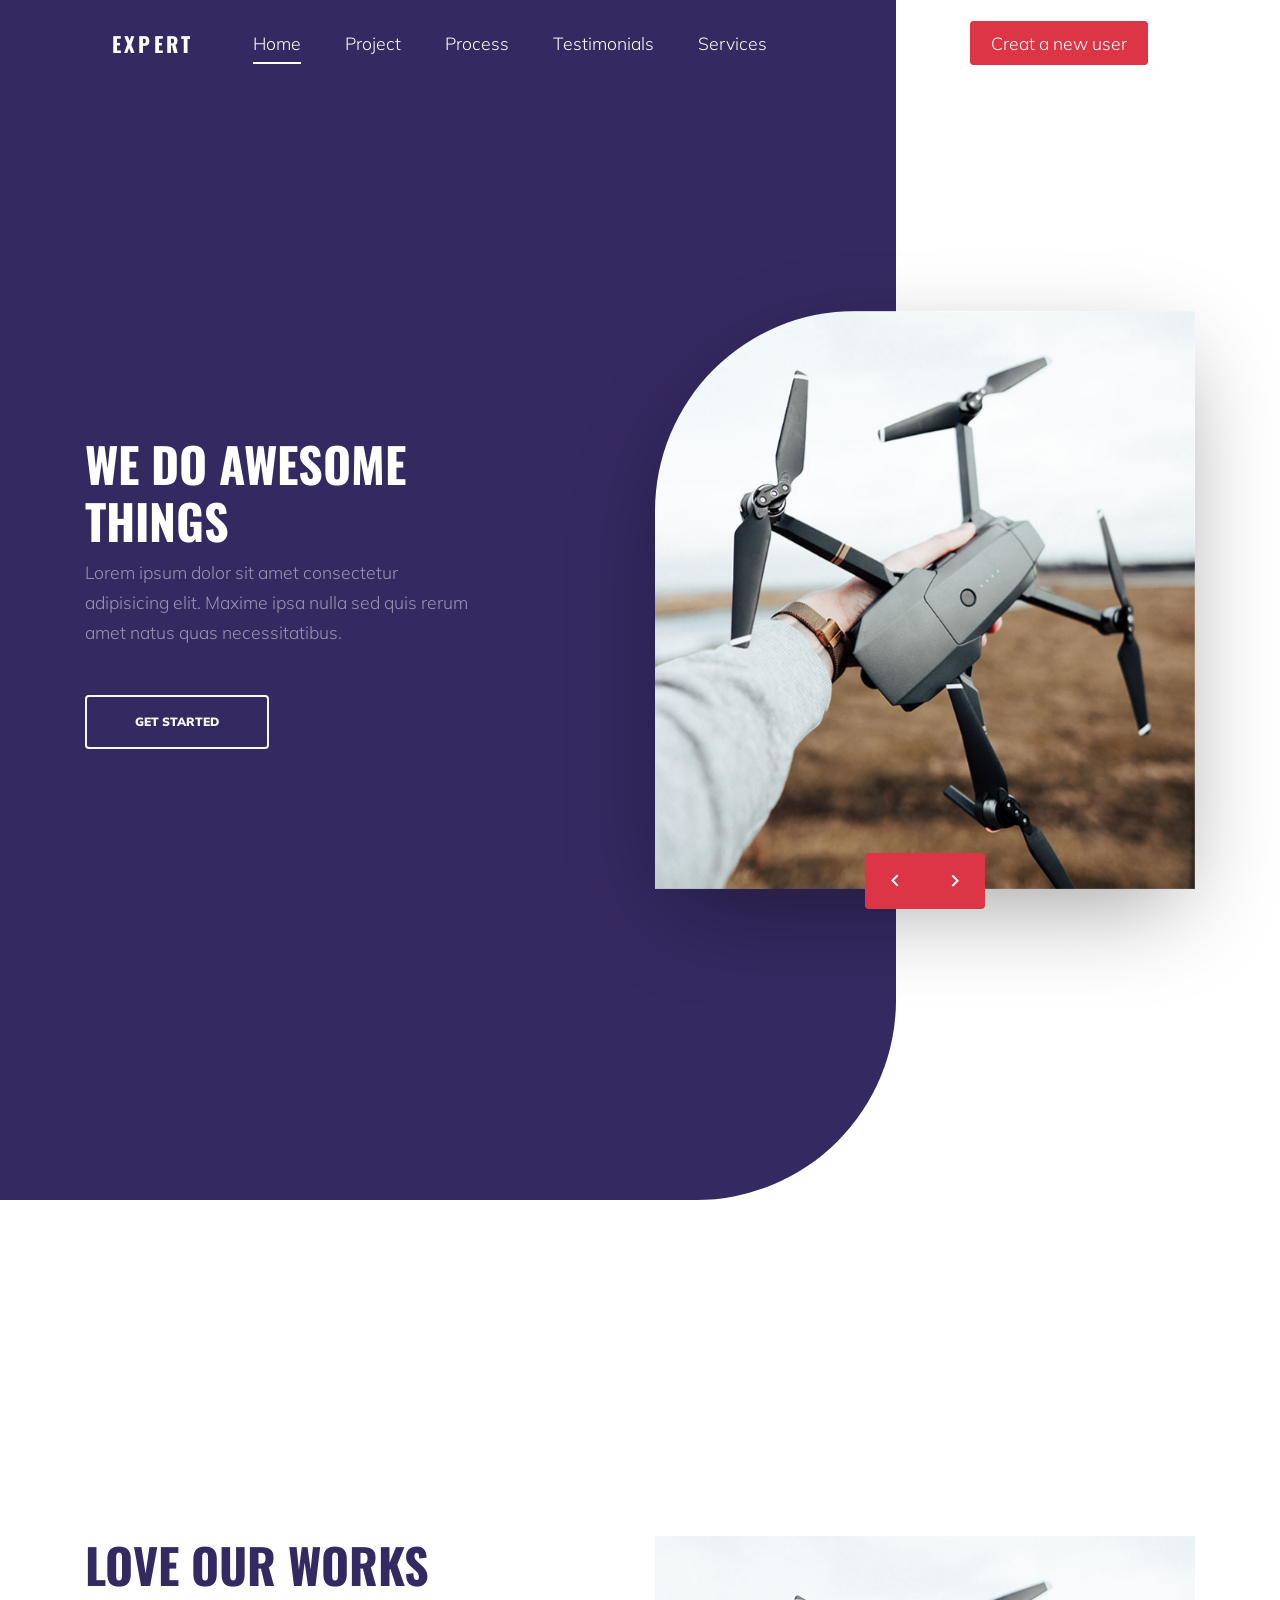
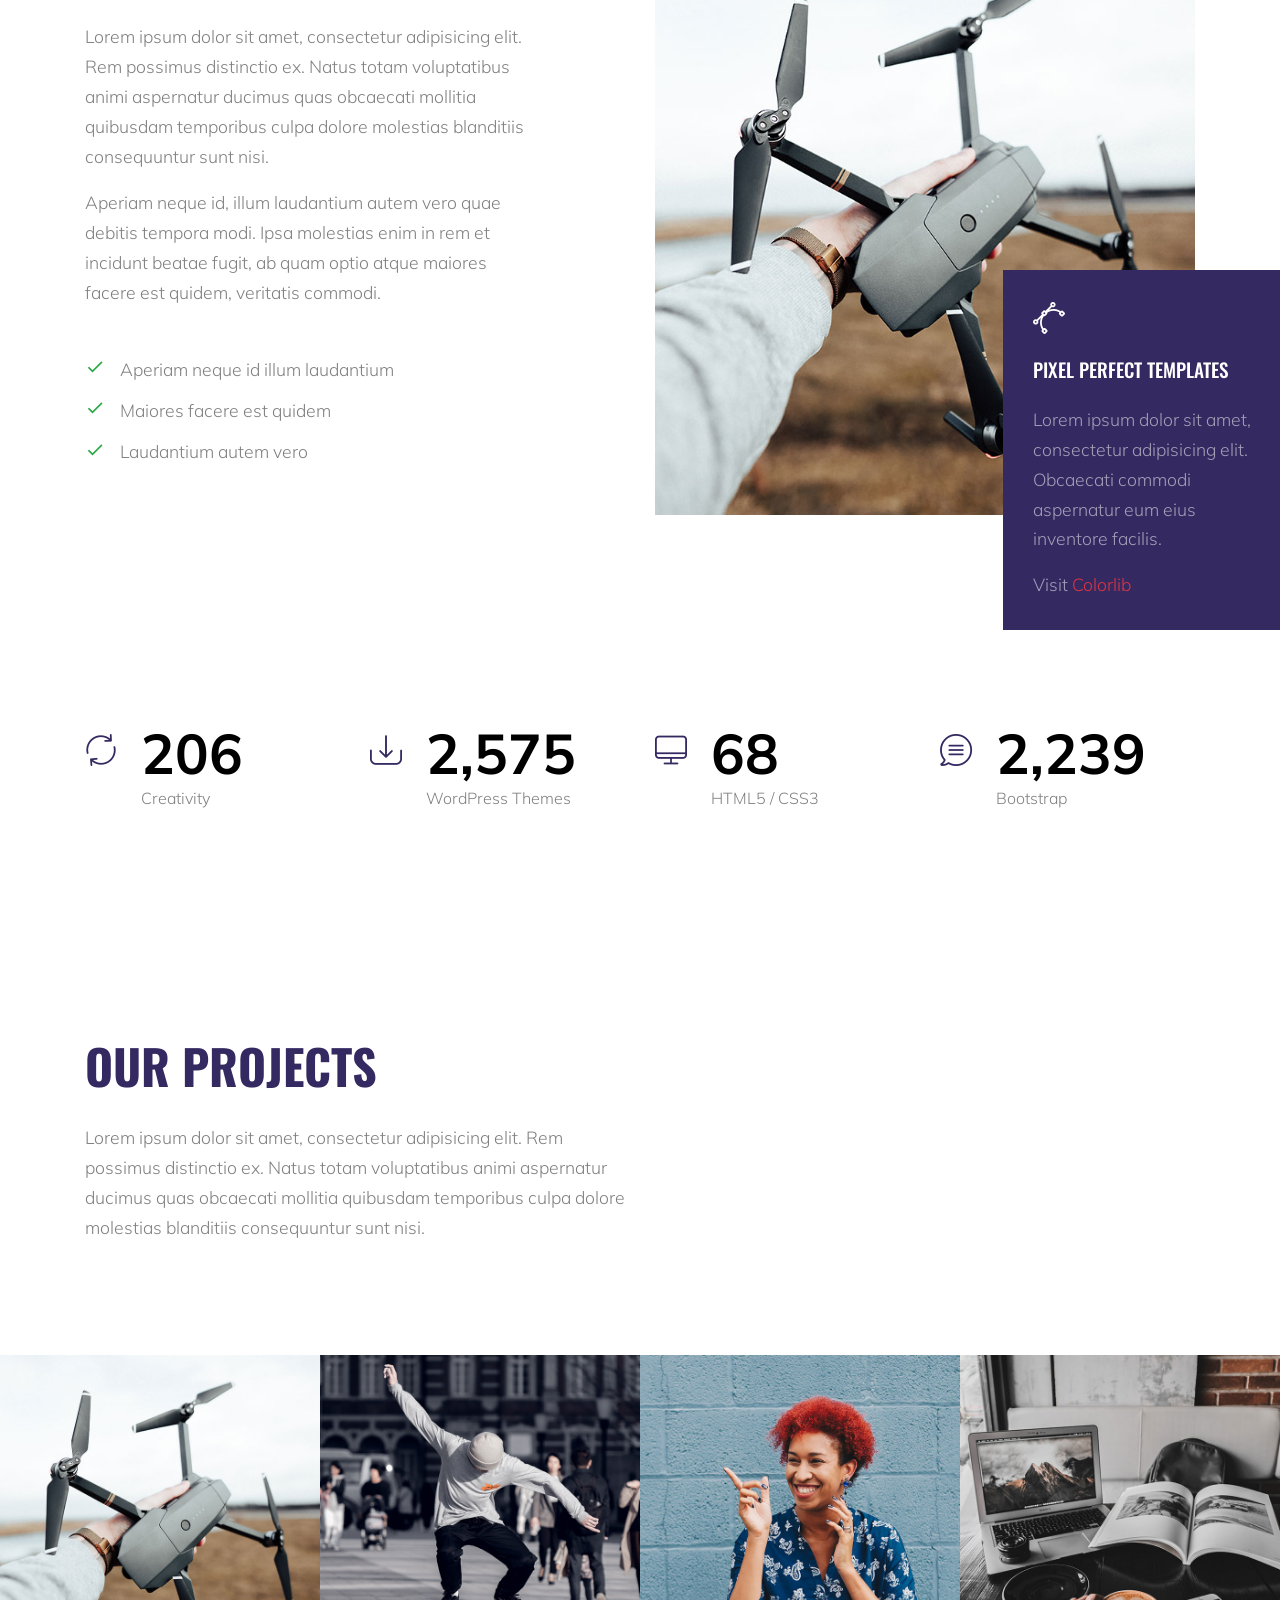
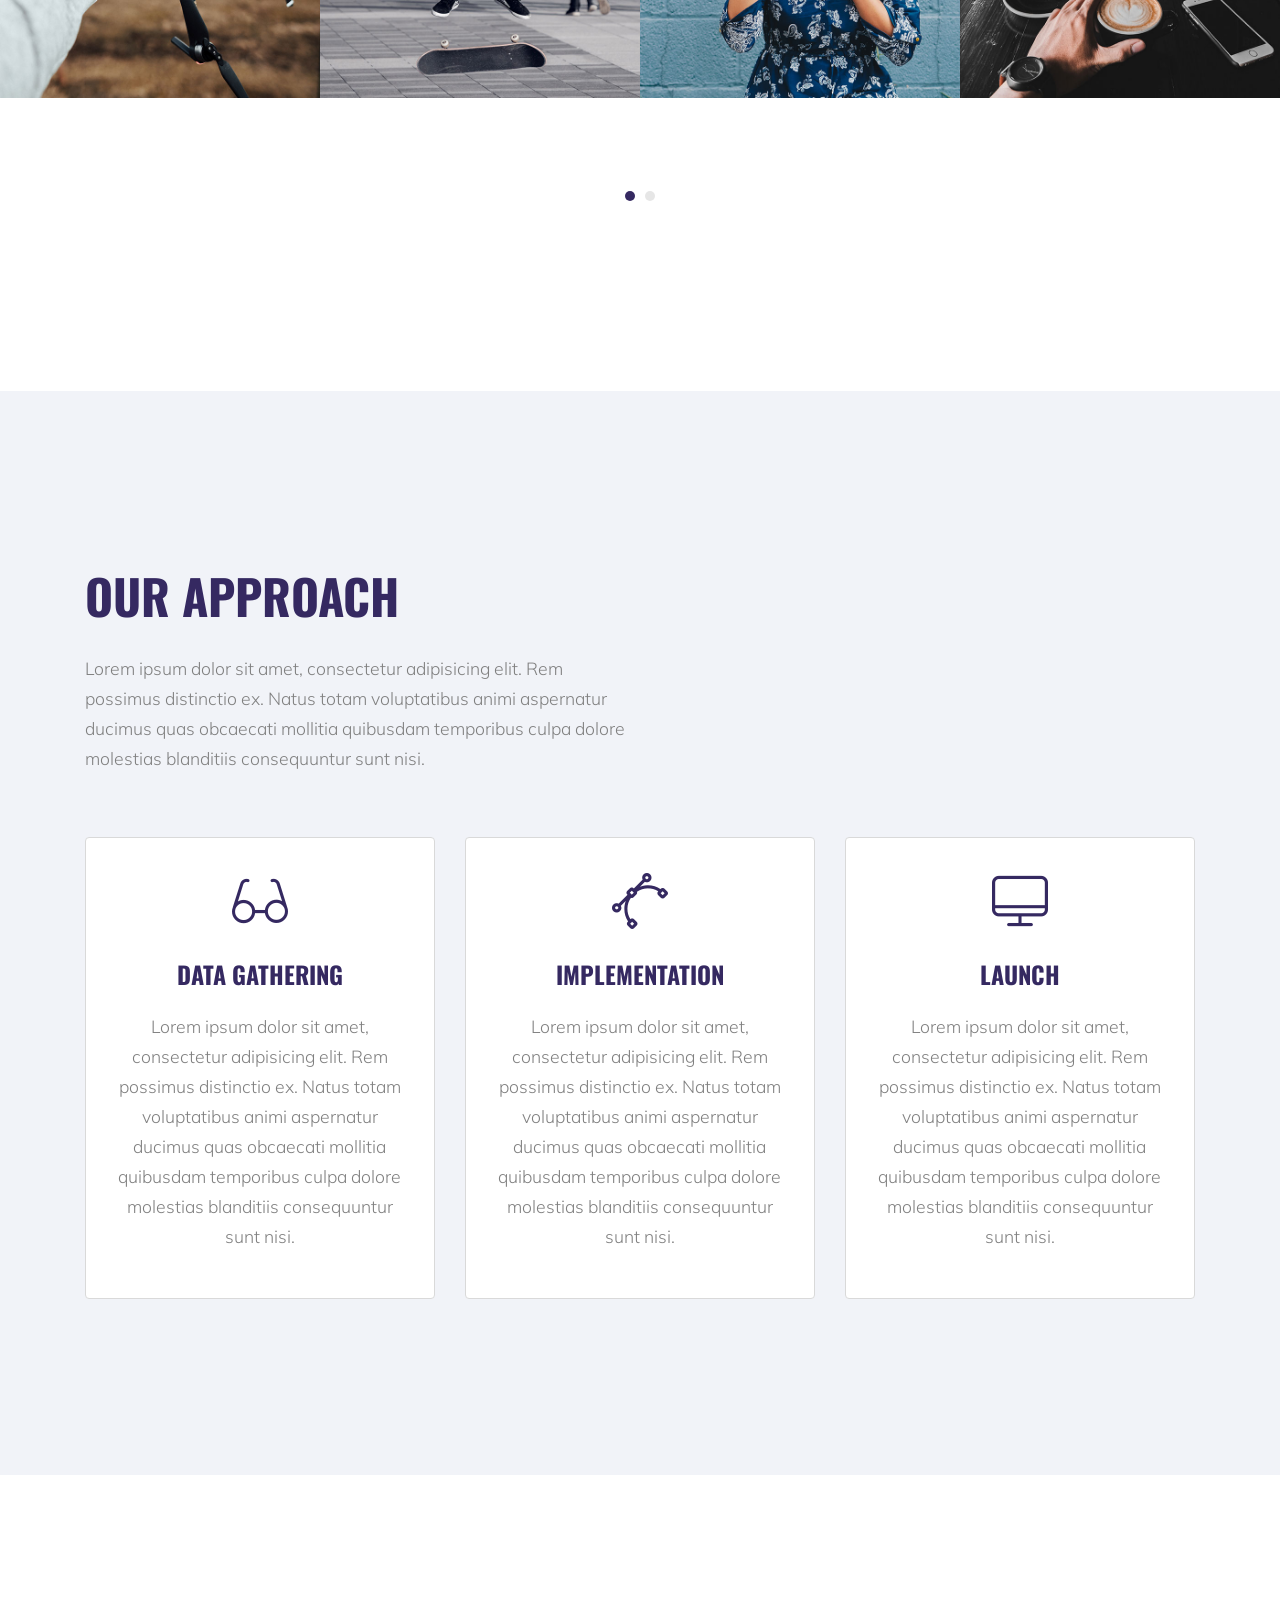
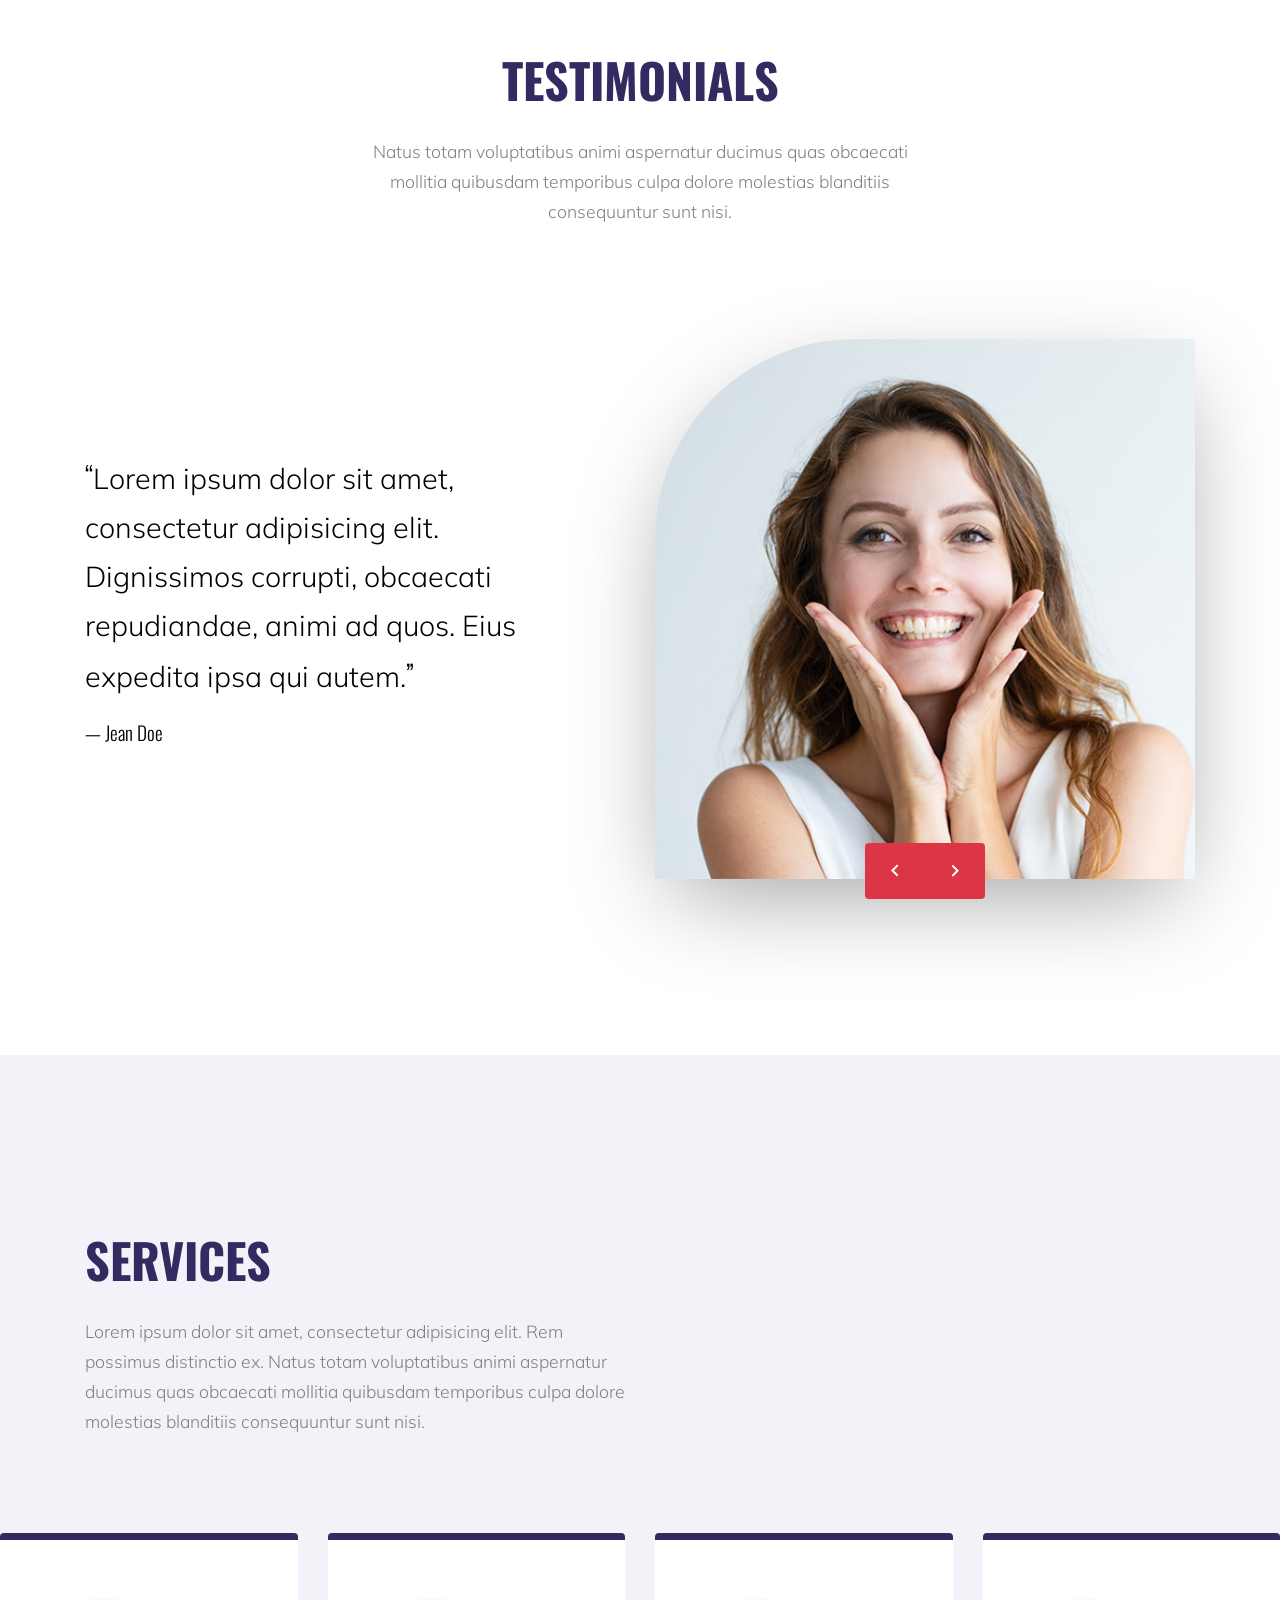
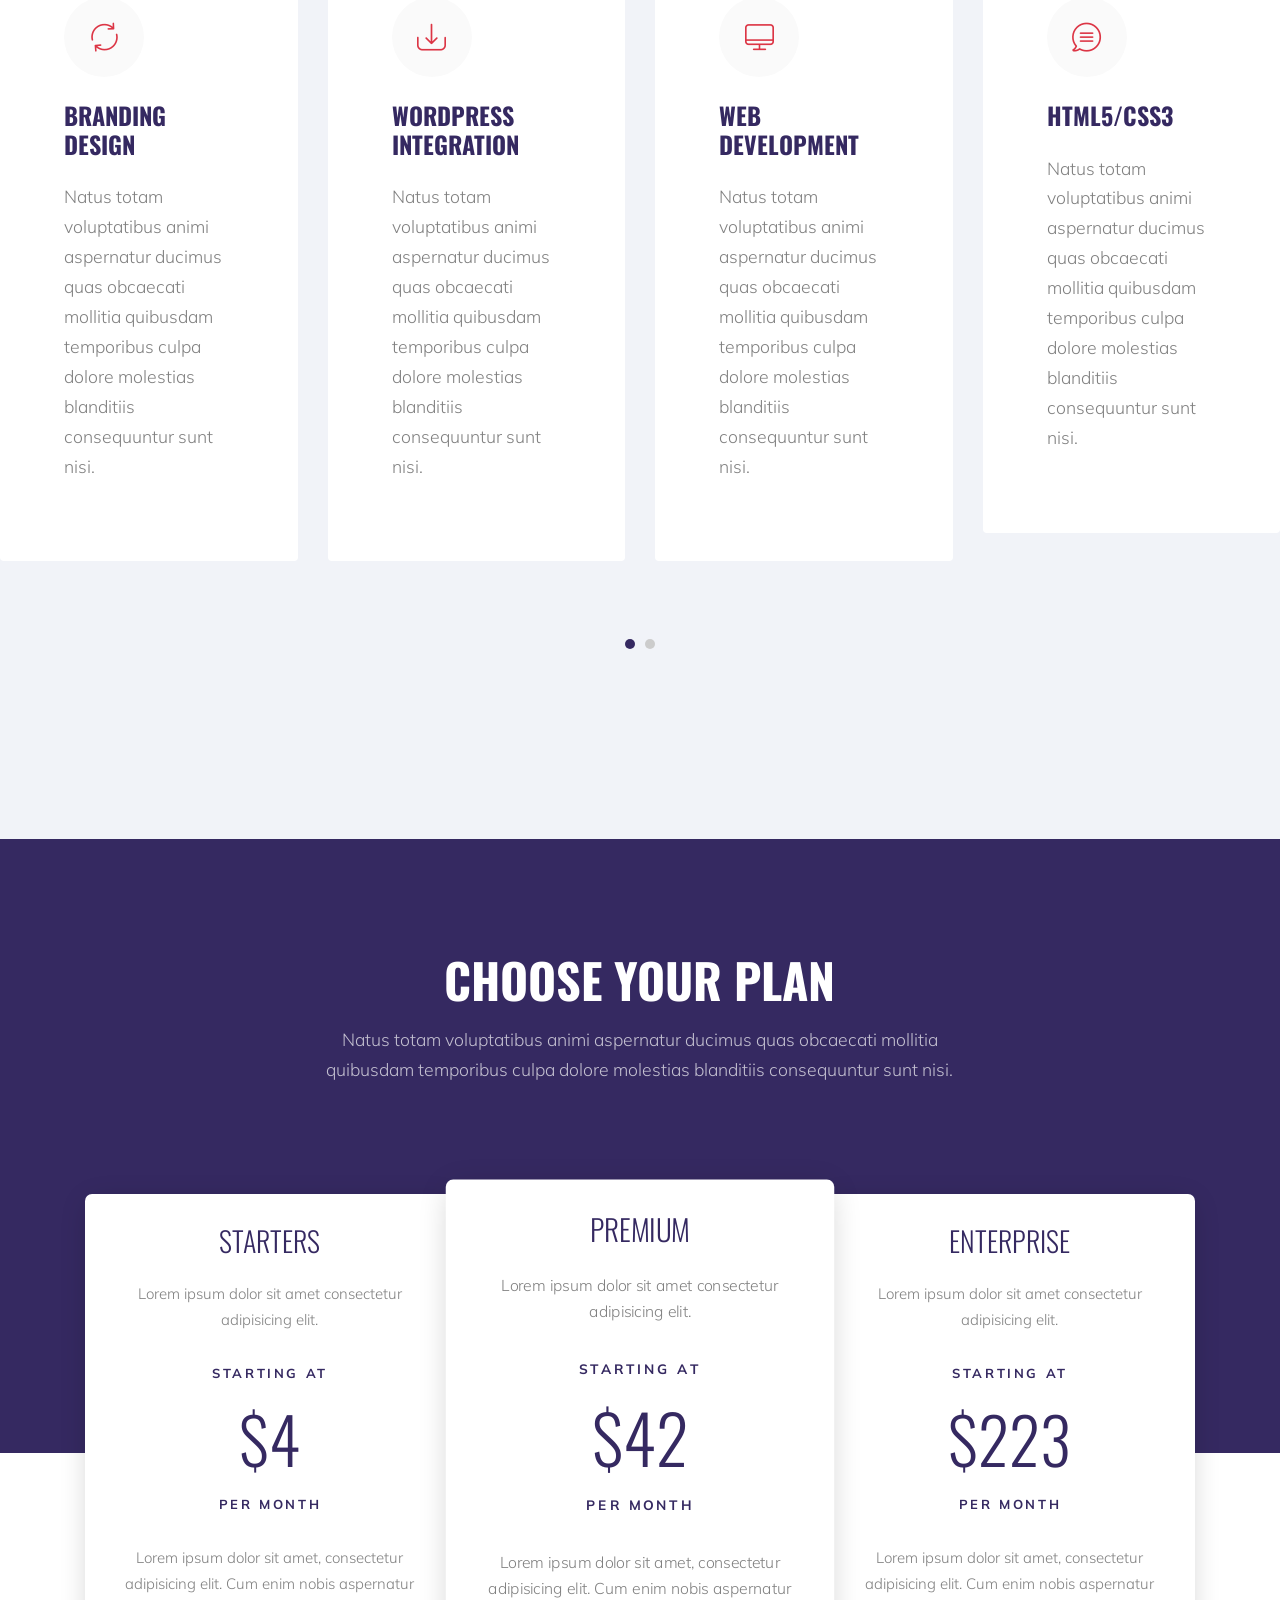
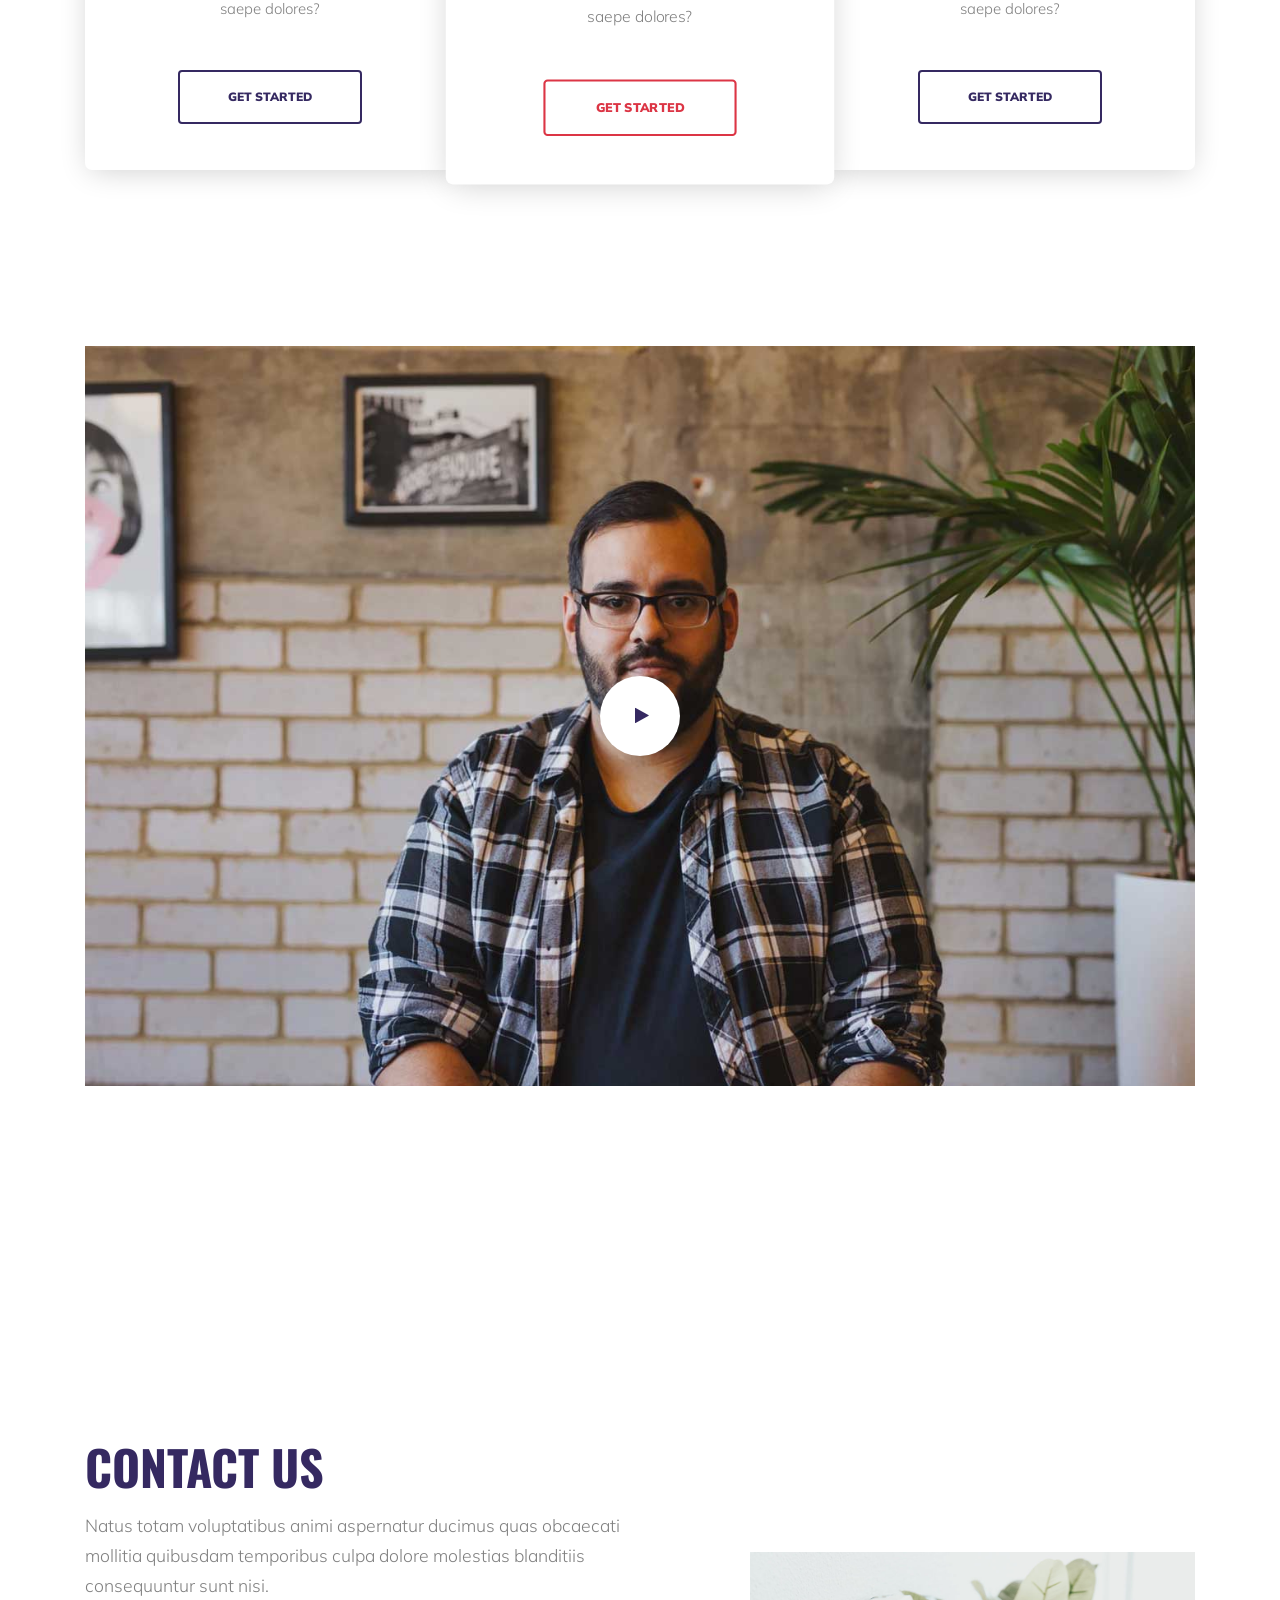
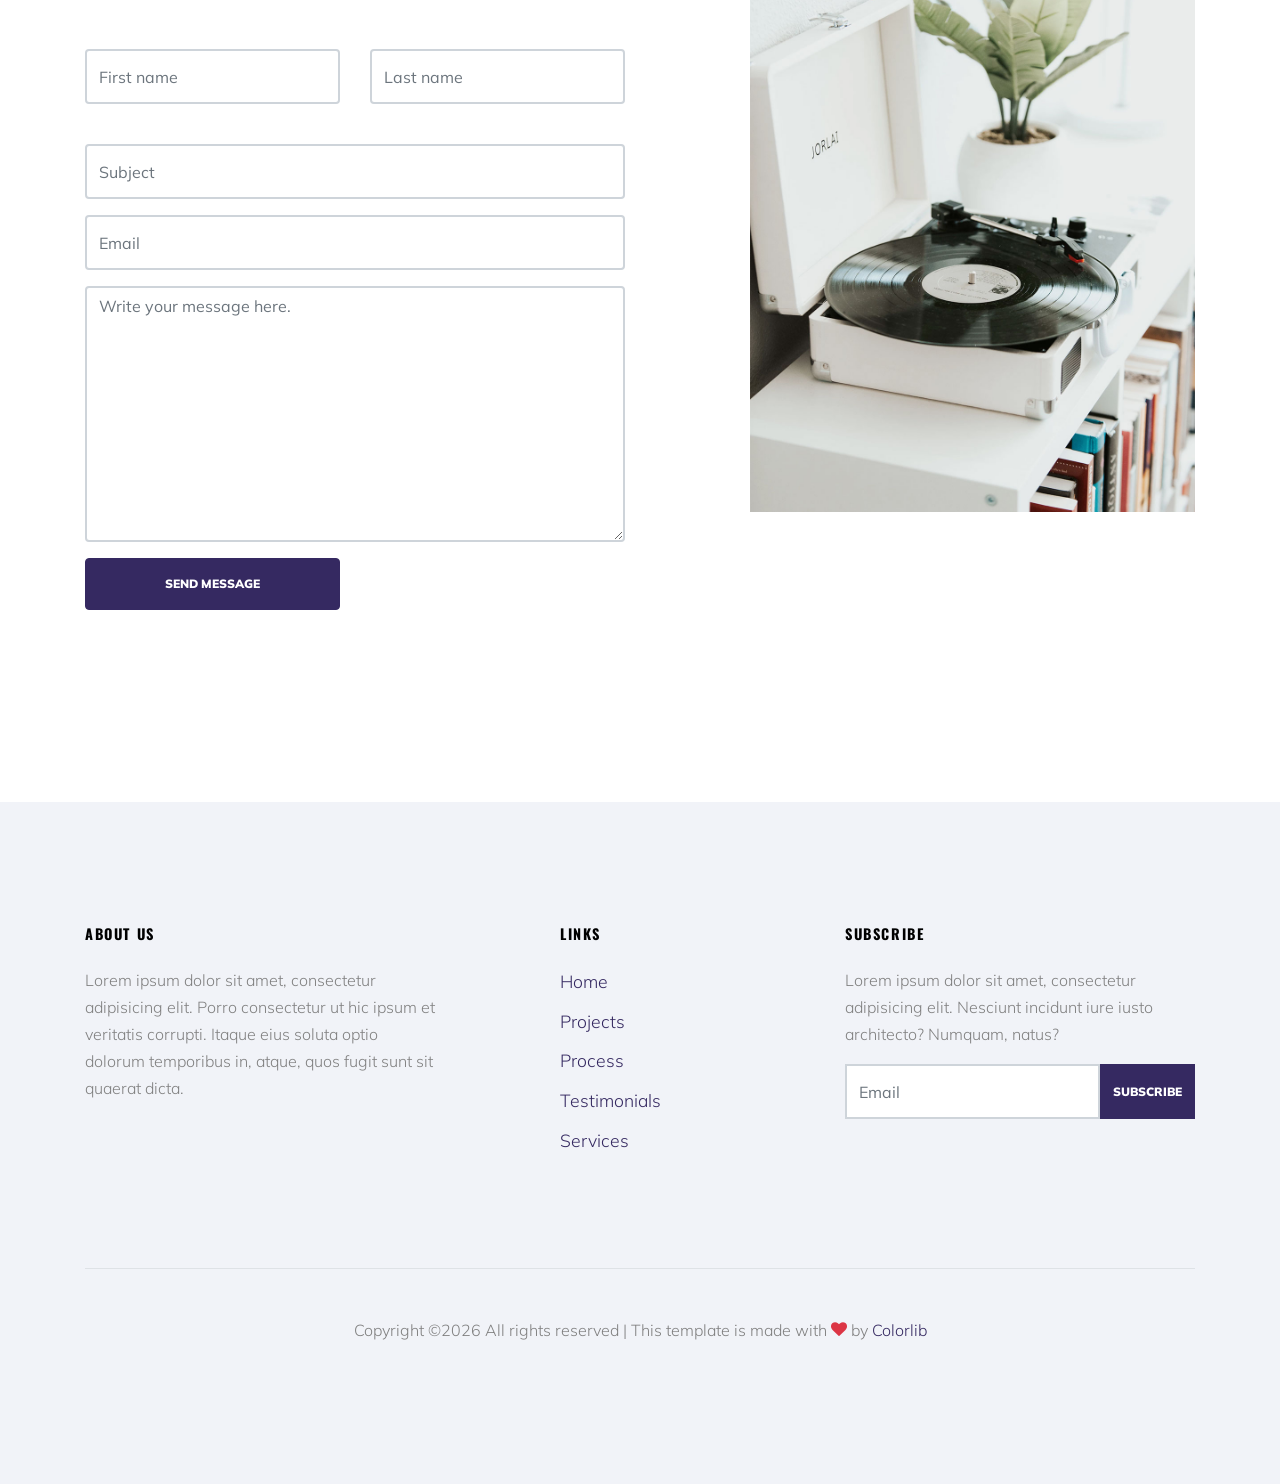
==== commit 43c1b0b5: "minor refrence fixes and main sql db" ====
--- a/index.html
+++ b/index.html
@@ -53,7 +53,7 @@
       
       <div class="container-fluid">
         <div class="d-flex align-items-center">
-          <div class="site-logo"><a href="index.html" class="text-uppercase">Expert</a></div>
+          <div class="site-logo"><a href="/" class="text-uppercase">Expert</a></div>
           <div>
             <nav class="site-navigation position-relative text-right" role="navigation">
               <ul class="site-menu main-menu js-clone-nav mr-auto d-none d-xl-block">
@@ -69,7 +69,7 @@
           <div class="ml-auto">
             <nav class="site-navigation position-relative text-right" role="navigation">
               <ul class="site-menu main-menu site-menu-dark js-clone-nav mr-auto d-none d-xl-block">
-                <li class="cta"><a href="register.html" class="nav-link"><span class="border bg-danger rounded text-white border-danger">Creat a new user </span></a></li>
+                <li class="cta"><a href="register.php" class="nav-link"><span class="border bg-danger rounded text-white border-danger">Creat a new user </span></a></li>
               </ul>
             </nav>
             <a href="#" class="d-inline-block d-xl-none site-menu-toggle js-menu-toggle float-right"><span class="icon-menu h3"></span></a>
